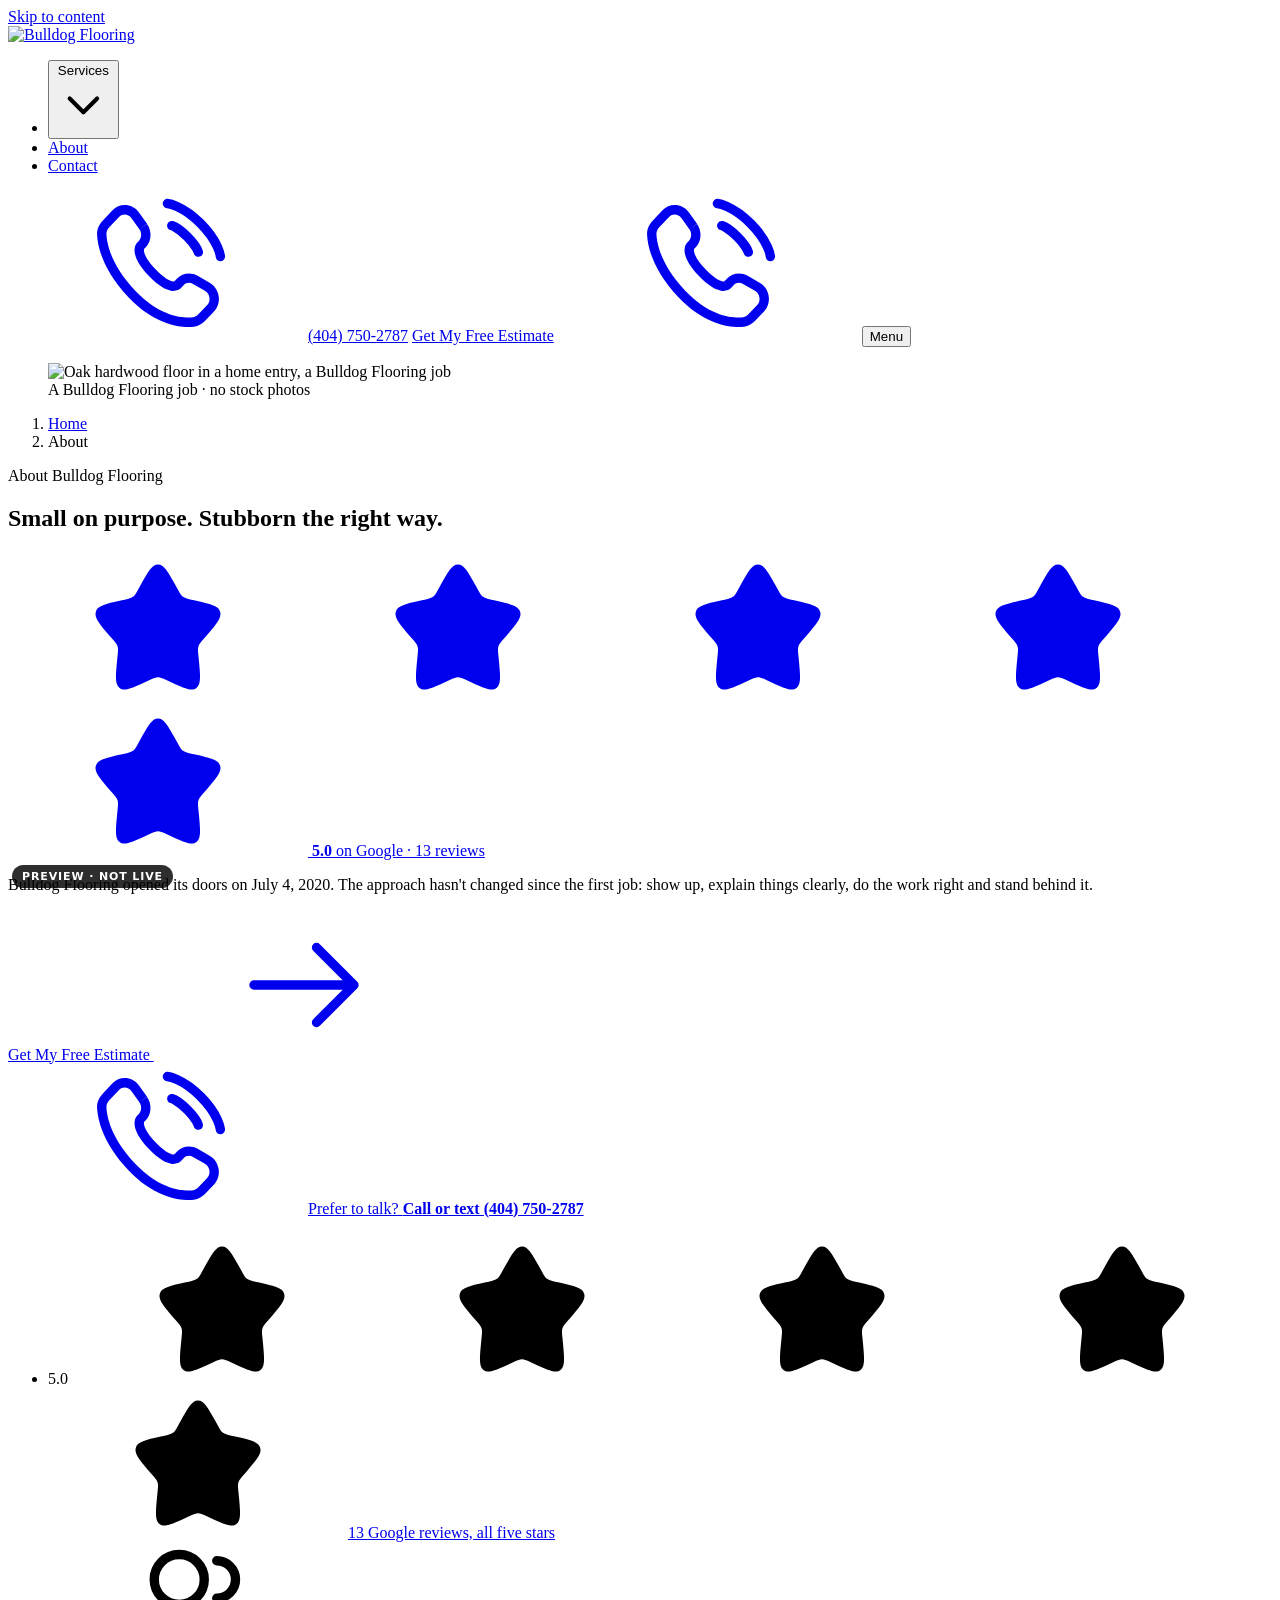
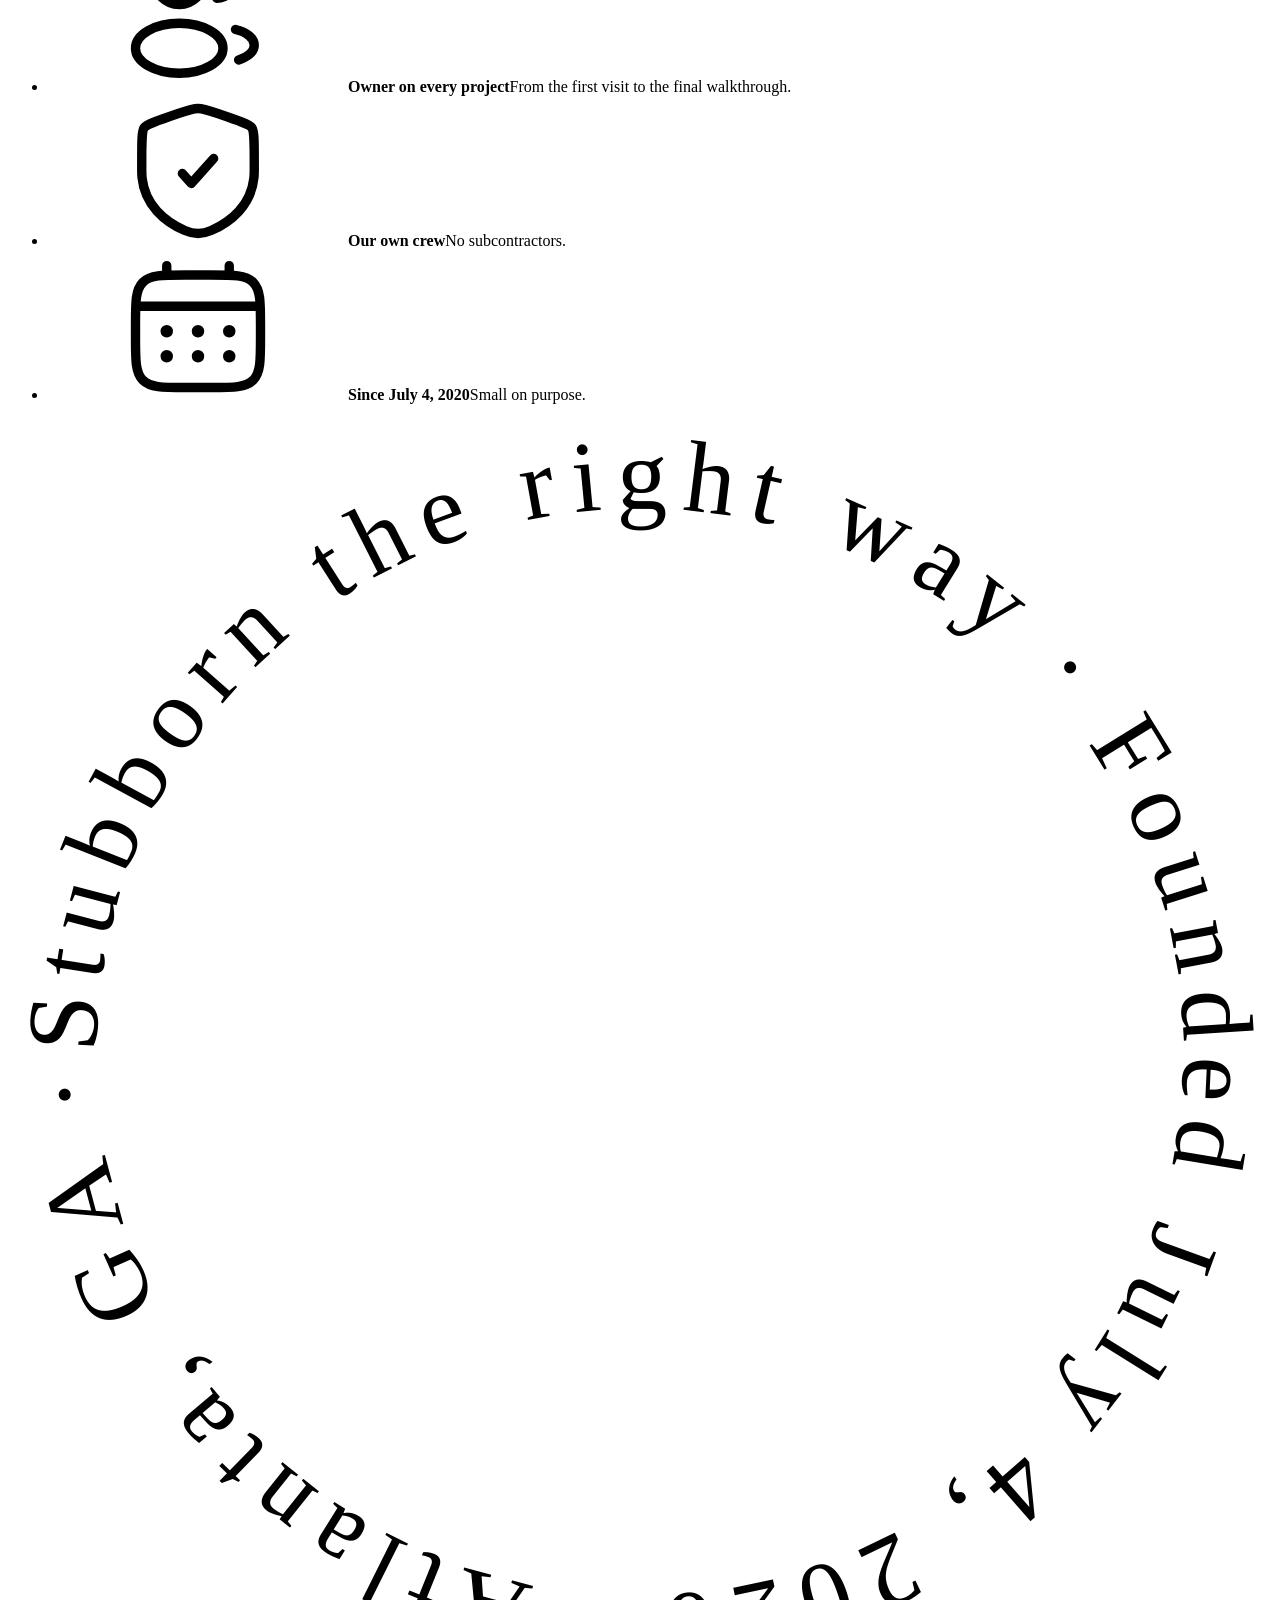
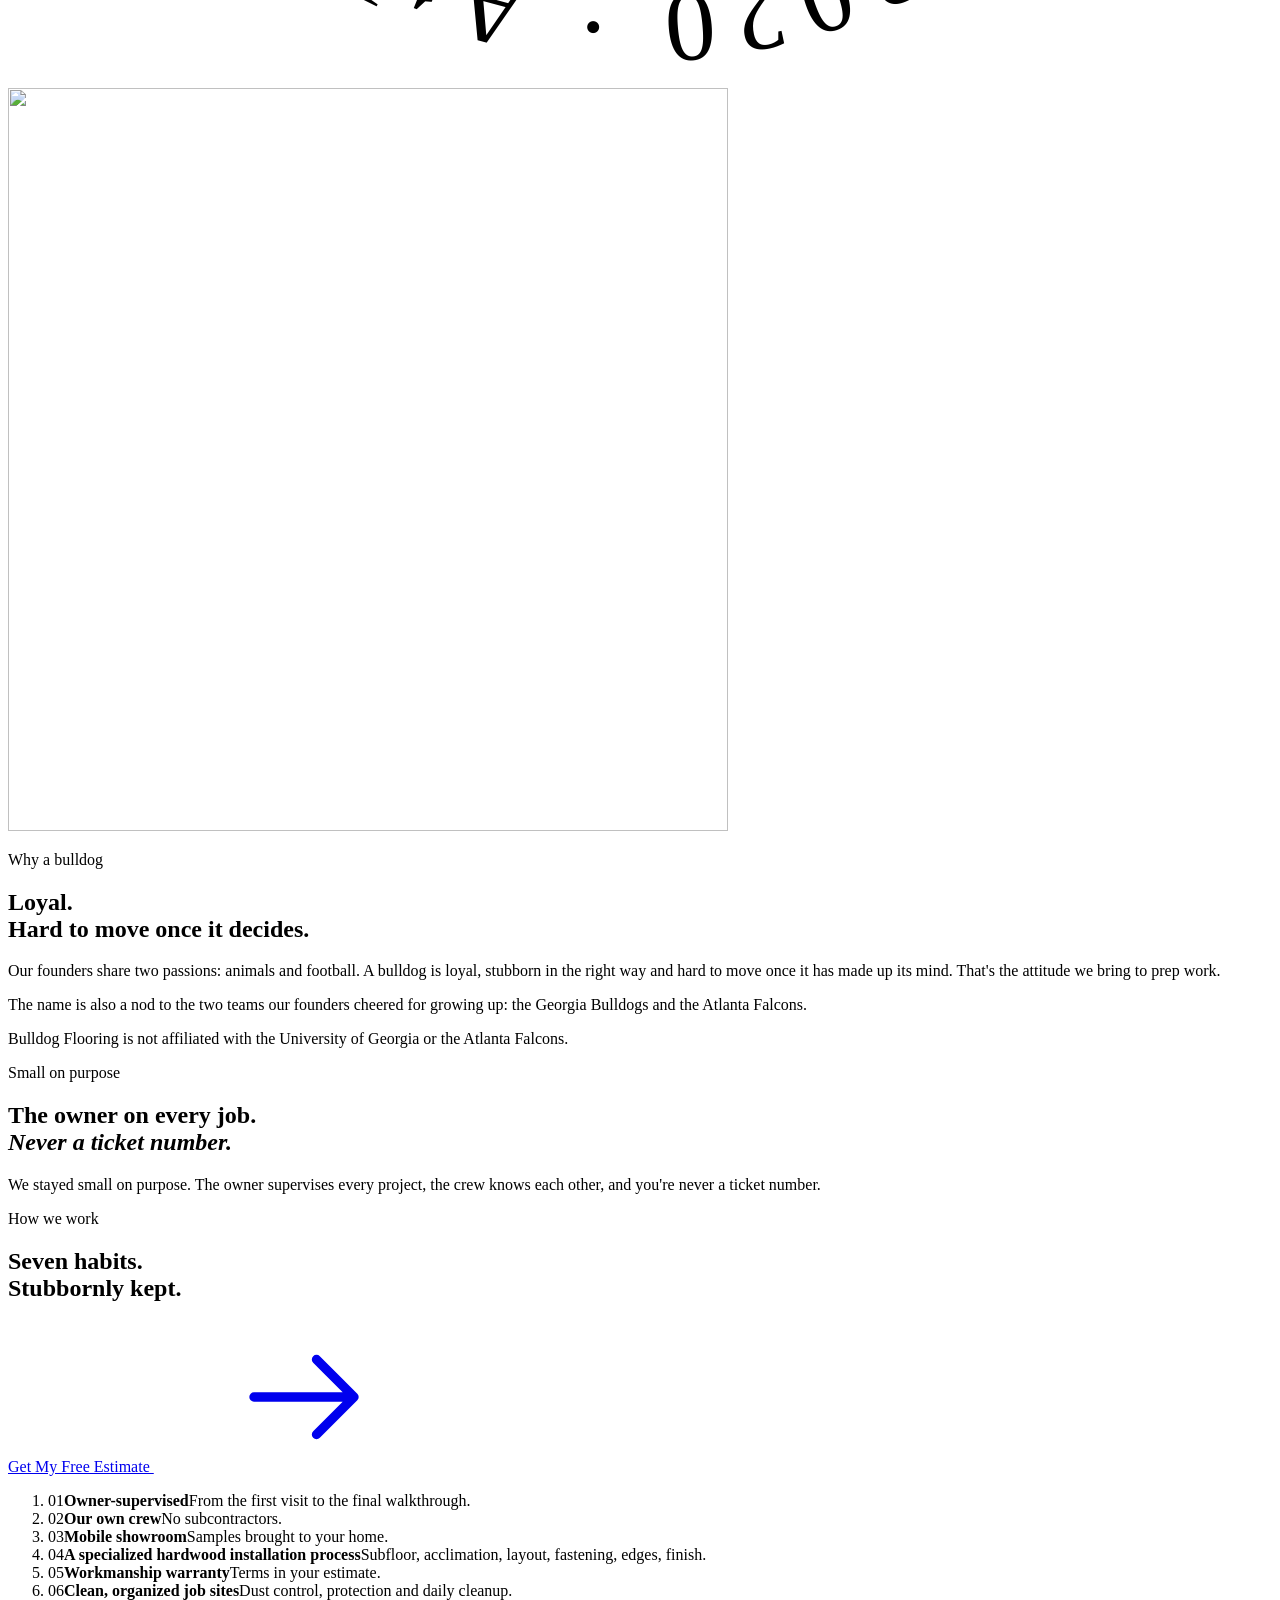
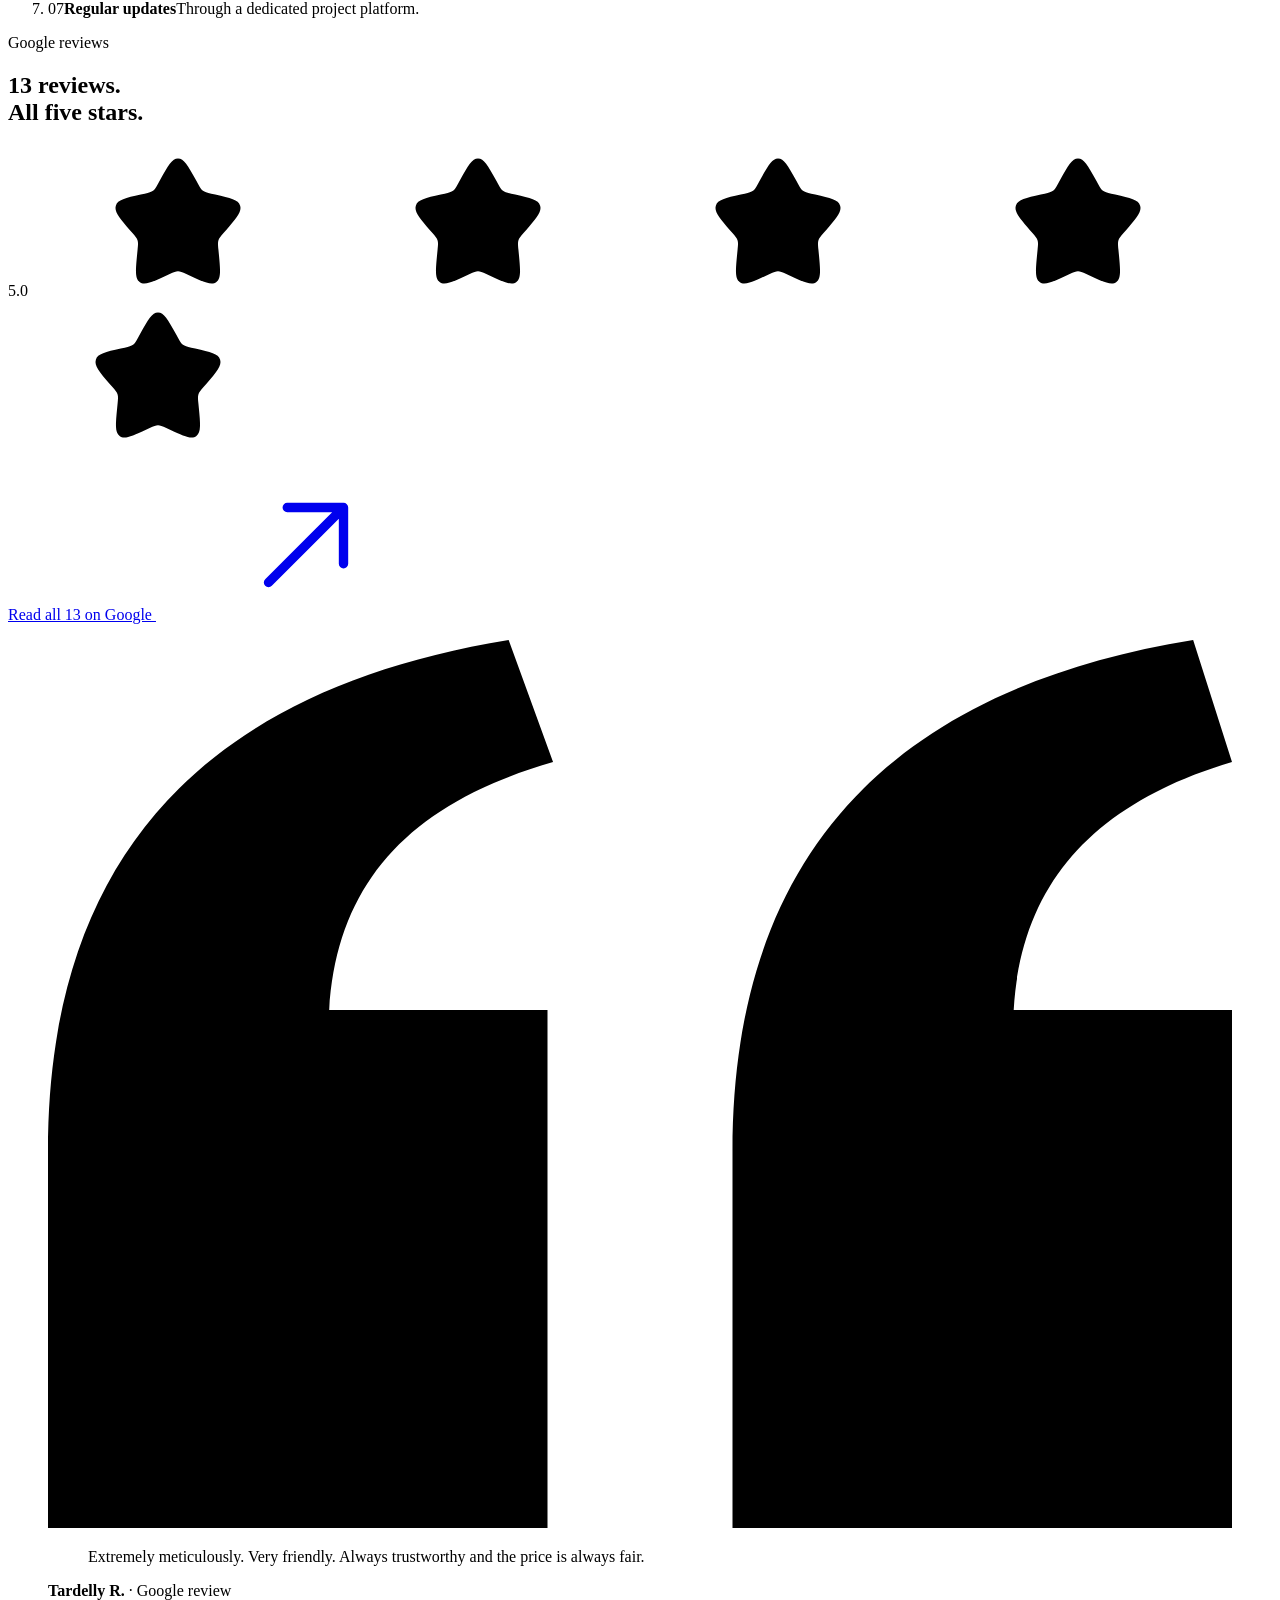
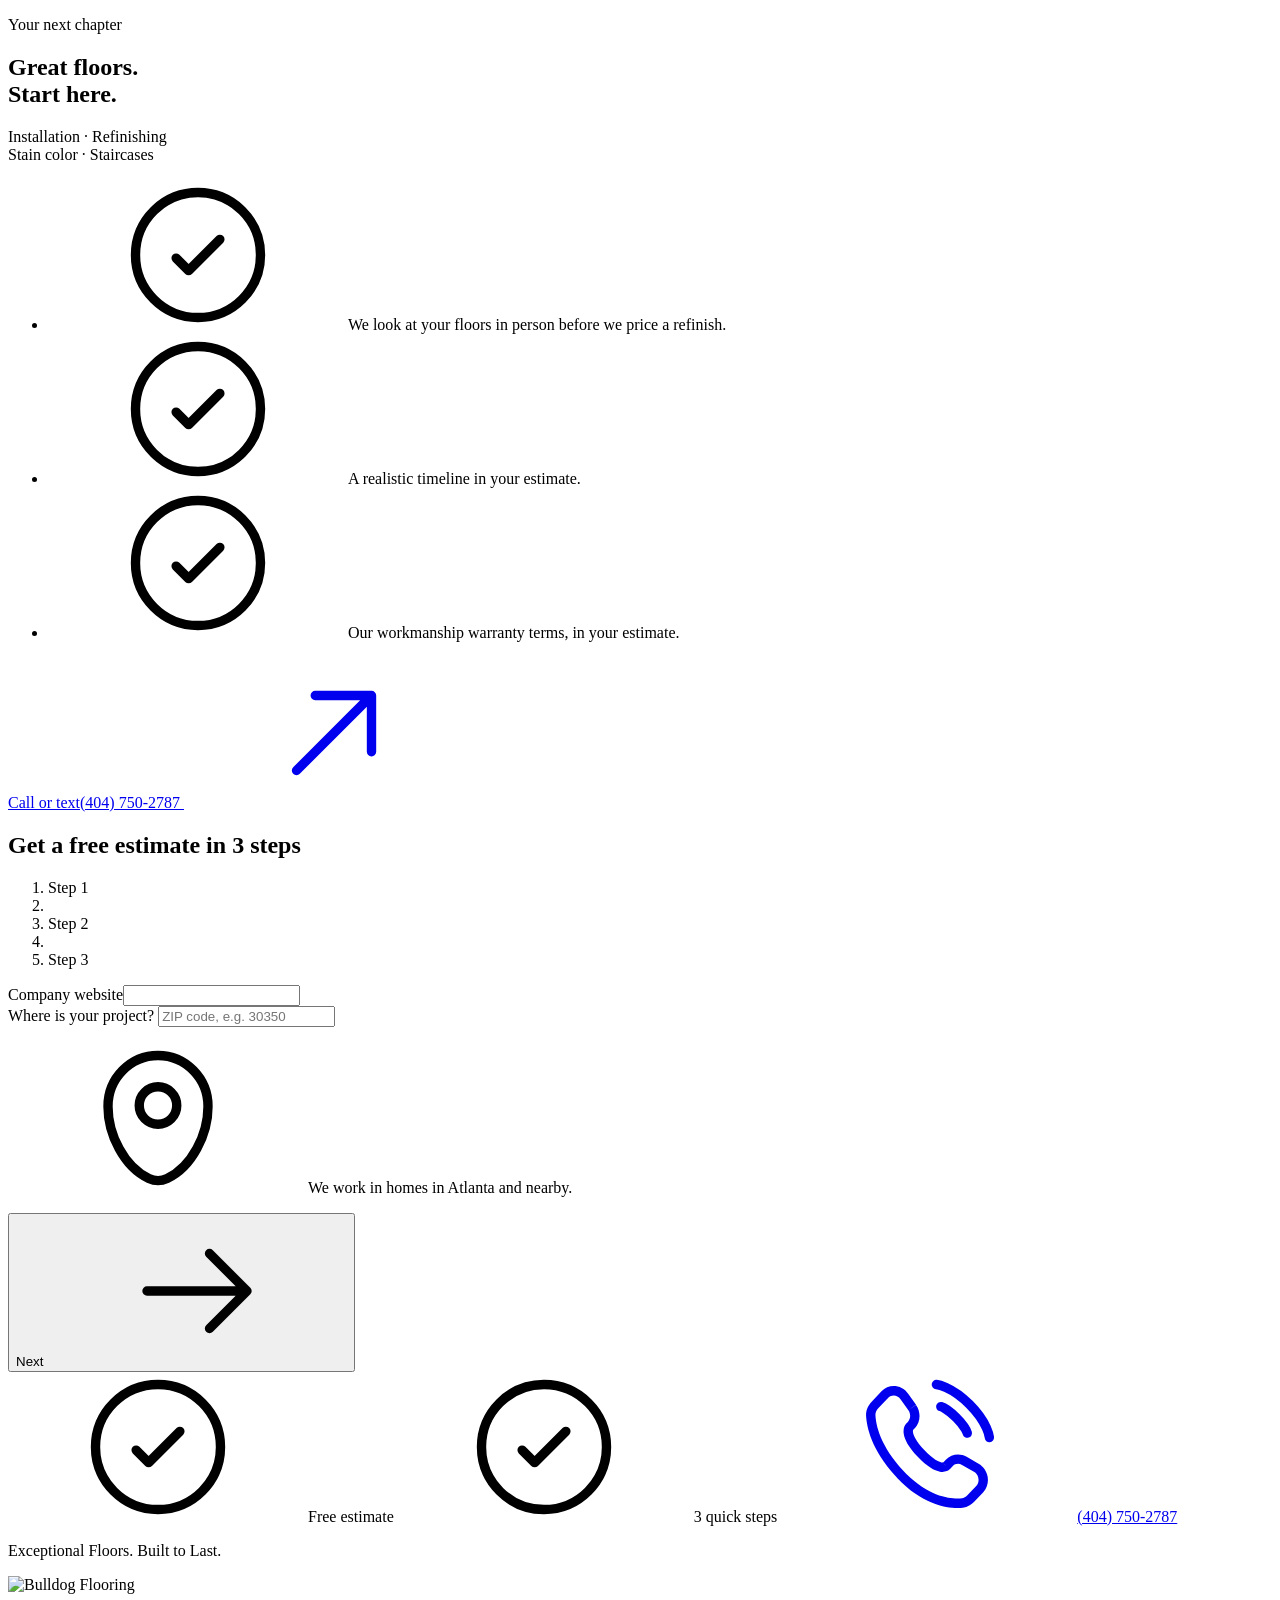
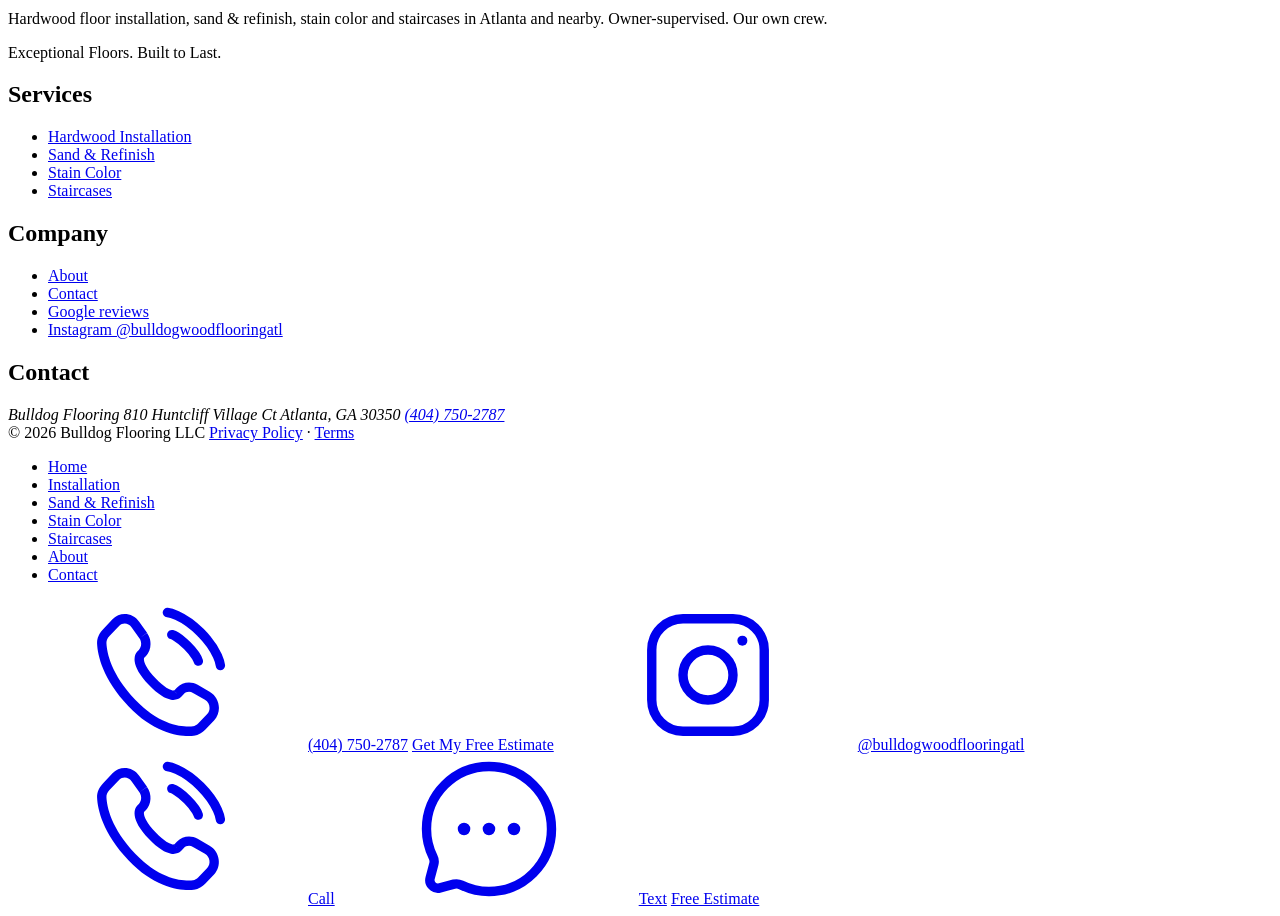
==== about/index.html @ bc76267c "preview 2026-10-23 12:12" ====
<!doctype html>
<html lang="en" class="no-js">
<head>
<meta charset="utf-8">
<meta name="viewport" content="width=device-width, initial-scale=1, viewport-fit=cover">
<title>About Us | Bulldog Flooring, Atlanta Hardwood Floors</title>
<meta name="description" content="A small Atlanta hardwood flooring company, founded July 4, 2020. The owner supervises every project and our own crew does the work. (404) 750-2787.">
<link rel="canonical" href="https://flooringbulldog.com/about/">
<meta name="robots" content="noindex, nofollow">
<meta name="theme-color" content="#030e3c">
<meta property="og:type" content="website">
<meta property="og:site_name" content="Bulldog Flooring">
<meta property="og:title" content="About Us | Bulldog Flooring, Atlanta Hardwood Floors">
<meta property="og:description" content="A small Atlanta hardwood flooring company, founded July 4, 2020. The owner supervises every project and our own crew does the work. (404) 750-2787.">
<meta property="og:url" content="https://designconverte.github.io/bulldog-flooring-preview/about/">
<meta property="og:image" content="https://designconverte.github.io/bulldog-flooring-preview/assets/img/og-image.jpg">
<meta property="og:image:width" content="1200">
<meta property="og:image:height" content="630">
<meta name="twitter:card" content="summary_large_image">
<link rel="icon" href="/bulldog-flooring-preview/favicon.ico" sizes="any">
<link rel="apple-touch-icon" href="/bulldog-flooring-preview/assets/img/icon-180.png">
<link rel="preload" href="/bulldog-flooring-preview/assets/fonts/poppins-800.woff2" as="font" type="font/woff2" crossorigin>
<link rel="preload" href="/bulldog-flooring-preview/assets/fonts/poppins-400.woff2" as="font" type="font/woff2" crossorigin>
<link rel="stylesheet" href="/bulldog-flooring-preview/assets/css/tokens.css">
<link rel="stylesheet" href="/bulldog-flooring-preview/assets/css/form.css">
<link rel="stylesheet" href="/bulldog-flooring-preview/assets/css/site.css">
<script type="application/ld+json">
{"@context":"https://schema.org","@type":"HomeAndConstructionBusiness","@id":"https://flooringbulldog.com/#business","name":"Bulldog Flooring","legalName":"Bulldog Flooring LLC","url":"https://flooringbulldog.com/","telephone":"+1-404-750-2787","image":"https://flooringbulldog.com/assets/img/og-image.jpg","logo":"https://flooringbulldog.com/assets/img/icon-512.png","foundingDate":"2020-07-04","slogan":"Exceptional Floors. Built to Last.","address":{"@type":"PostalAddress","streetAddress":"810 Huntcliff Village Ct","addressLocality":"Atlanta","addressRegion":"GA","postalCode":"30350","addressCountry":"US"},"areaServed":{"@type":"City","name":"Atlanta, GA"},"sameAs":["https://www.instagram.com/bulldogwoodflooringatl/"]}
</script>

<script defer src="/bulldog-flooring-preview/assets/js/cs-config.js"></script>
<script defer src="/bulldog-flooring-preview/assets/js/cs-track.js"></script>
<script defer src="/bulldog-flooring-preview/assets/js/cs-lead-form.js"></script>
<script defer src="/bulldog-flooring-preview/assets/vendor/gsap.min.js"></script>
<script defer src="/bulldog-flooring-preview/assets/vendor/ScrollTrigger.min.js"></script>
<script defer src="/bulldog-flooring-preview/assets/vendor/lenis.min.js"></script>
<script defer src="/bulldog-flooring-preview/assets/js/site.js"></script>
<style>.cs-preview{position:fixed;left:12px;bottom:12px;z-index:70;padding:6px 10px;border-radius:999px;background:rgba(0,0,0,.82);color:#fff;font:600 11px/1 system-ui,sans-serif;letter-spacing:.08em;text-transform:uppercase;pointer-events:none}@media (max-width:1023px){.cs-preview{bottom:auto;top:calc(var(--header-h,64px) + 8px)}}</style>
</head>
<body data-cs-page="about">
<svg xmlns="http://www.w3.org/2000/svg" width="0" height="0" style="position:absolute" aria-hidden="true" focusable="false"><symbol id="i-phone" viewBox="0 0 24 24"><g fill="none"><path stroke="currentColor" stroke-linecap="round" stroke-width="1.5" d="M13.5 2s2.334.212 5.303 3.182c2.97 2.97 3.182 5.303 3.182 5.303m-7.778-4.949s.99.282 2.475 1.767s1.768 2.475 1.768 2.475"/><path fill="currentColor" d="m15.1 15.027l-.543-.516zm.456-.48l.544.517zm2.417-.335l-.374.65zm1.91 1.1l-.374.65zm.539 3.446l.543.517zm-1.42 1.496l-.545-.517zm-1.326.71l.074.745zm-9.86-4.489l.543-.516zm-4.813-9.51l-.749.041zm6.475 1.538l.543.517zm.156-2.81l.613-.433zM8.374 3.91l-.613.433zM5.26 3.609l.544.516zM3.691 5.26l-.543-.516zm7.372 7.795l.544-.517zm4.582 2.488l.455-.48l-1.088-1.033l-.455.48zm1.954-.682l1.91 1.1l.749-1.3l-1.911-1.1zm2.279 3.38l-1.42 1.495l1.087 1.034l1.42-1.496zm-2.275 1.975c-1.435.141-5.18.02-9.244-4.258l-1.087 1.033c4.429 4.663 8.654 4.898 10.478 4.717zm-9.244-4.258c-3.876-4.081-4.526-7.523-4.607-9.033l-1.498.08c.1 1.85.884 5.634 5.018 9.986zm1.376-6.637l.286-.302l-1.087-1.033l-.287.302zm.512-4.062L8.986 3.477l-1.225.866l1.26 1.783zm-5.53-2.168L3.149 4.745l1.088 1.033l1.57-1.653zm4.474 5.713a38 38 0 0 0-.545-.515l-.002.002l-.003.003l-.05.058a1.6 1.6 0 0 0-.23.427c-.098.275-.15.639-.084 1.093c.13.892.715 2.091 2.242 3.7l1.088-1.034c-1.428-1.503-1.78-2.428-1.846-2.884c-.032-.22 0-.335.013-.372l.008-.019l-.028.037l-.018.02s-.002 0-.545-.516m1.328 4.767c1.523 1.604 2.673 2.234 3.55 2.377c.451.073.816.014 1.092-.095a1.5 1.5 0 0 0 .421-.25l.036-.034l.014-.014l.007-.006l.003-.003l.001-.002s.002-.001-.542-.518c-.544-.516-.543-.517-.543-.518l.002-.001l.002-.003l.005-.005l.01-.01l.037-.032q.015-.008-.004.001c-.02.008-.11.04-.3.009c-.402-.066-1.27-.42-2.703-1.929zM8.986 3.477C7.972 2.043 5.944 1.8 4.718 3.092l1.087 1.033c.523-.55 1.444-.507 1.956.218zM3.752 6.926c-.022-.4.152-.8.484-1.148L3.148 4.745c-.536.564-.943 1.347-.894 2.261zm14.705 12.811c-.279.294-.57.452-.854.48l.147 1.492c.747-.073 1.352-.472 1.795-.939zM10.021 9.02c.968-1.019 1.036-2.613.226-3.76l-1.225.866c.422.597.357 1.392-.088 1.86zm9.488 6.942c.821.473.982 1.635.369 2.28l1.087 1.033c1.305-1.374.925-3.673-.707-4.613zm-3.409-.898c.385-.406.986-.497 1.499-.202l.748-1.3c-1.099-.632-2.46-.45-3.335.47z"/></g></symbol><symbol id="i-sms" viewBox="0 0 24 24"><g fill="none" stroke="currentColor"><path stroke-linecap="round" stroke-linejoin="round" stroke-width="2" d="M8 12h.009m3.982 0H12m3.991 0H16"/><path stroke-width="1.5" d="M12 22c5.523 0 10-4.477 10-10S17.523 2 12 2S2 6.477 2 12c0 1.6.376 3.112 1.043 4.453c.178.356.237.763.134 1.148l-.595 2.226a1.3 1.3 0 0 0 1.591 1.592l2.226-.596a1.63 1.63 0 0 1 1.149.133A9.96 9.96 0 0 0 12 22Z"/></g></symbol><symbol id="i-pin" viewBox="0 0 24 24"><g fill="none" stroke="currentColor" stroke-width="1.5"><path d="M4 10.143C4 5.646 7.582 2 12 2s8 3.646 8 8.143c0 4.462-2.553 9.67-6.537 11.531a3.45 3.45 0 0 1-2.926 0C6.553 19.812 4 14.606 4 10.144Z"/><circle cx="12" cy="10" r="3"/></g></symbol><symbol id="i-shield" viewBox="0 0 24 24"><g fill="none" stroke="currentColor" stroke-width="1.5"><path d="M3 10.417c0-3.198 0-4.797.378-5.335c.377-.537 1.88-1.052 4.887-2.081l.573-.196C10.405 2.268 11.188 2 12 2s1.595.268 3.162.805l.573.196c3.007 1.029 4.51 1.544 4.887 2.081C21 5.62 21 7.22 21 10.417v1.574c0 5.638-4.239 8.375-6.899 9.536C13.38 21.842 13.02 22 12 22s-1.38-.158-2.101-.473C7.239 20.365 3 17.63 3 11.991z"/><path stroke-linecap="round" stroke-linejoin="round" d="m9.5 12.4l1.429 1.6l3.571-4"/></g></symbol><symbol id="i-star" viewBox="0 0 24 24"><path fill="currentColor" d="M9.153 5.408C10.42 3.136 11.053 2 12 2s1.58 1.136 2.847 3.408l.328.588c.36.646.54.969.82 1.182s.63.292 1.33.45l.636.144c2.46.557 3.689.835 3.982 1.776c.292.94-.546 1.921-2.223 3.882l-.434.507c-.476.557-.715.836-.822 1.18c-.107.345-.071.717.001 1.46l.066.677c.253 2.617.38 3.925-.386 4.506s-1.918.051-4.22-1.009l-.597-.274c-.654-.302-.981-.452-1.328-.452s-.674.15-1.328.452l-.596.274c-2.303 1.06-3.455 1.59-4.22 1.01c-.767-.582-.64-1.89-.387-4.507l.066-.676c.072-.744.108-1.116 0-1.46c-.106-.345-.345-.624-.821-1.18l-.434-.508c-1.677-1.96-2.515-2.941-2.223-3.882S3.58 8.328 6.04 7.772l.636-.144c.699-.158 1.048-.237 1.329-.45s.46-.536.82-1.182z"/></symbol><symbol id="i-arrow-right" viewBox="0 0 24 24"><path fill="none" stroke="currentColor" stroke-linecap="round" stroke-linejoin="round" stroke-width="1.5" d="M4 12h16m0 0l-6-6m6 6l-6 6"/></symbol><symbol id="i-arrow-left" viewBox="0 0 24 24"><path fill="none" stroke="currentColor" stroke-linecap="round" stroke-linejoin="round" stroke-width="1.5" d="M20 12H4m0 0l6-6m-6 6l6 6"/></symbol><symbol id="i-arrow-up-right" viewBox="0 0 24 24"><path fill="none" stroke="currentColor" stroke-linecap="round" stroke-linejoin="round" stroke-width="1.5" d="M6 18L18 6m0 0H9m9 0v9"/></symbol><symbol id="i-check" viewBox="0 0 24 24"><g fill="none" stroke="currentColor" stroke-width="1.5"><circle cx="12" cy="12" r="10"/><path stroke-linecap="round" stroke-linejoin="round" d="m8.5 12.5l2 2l5-5"/></g></symbol><symbol id="i-home" viewBox="0 0 24 24"><g fill="none" stroke="currentColor" stroke-width="1.5"><path d="M2 12.204c0-2.289 0-3.433.52-4.381c.518-.949 1.467-1.537 3.364-2.715l2-1.241C9.889 2.622 10.892 2 12 2s2.11.622 4.116 1.867l2 1.241c1.897 1.178 2.846 1.766 3.365 2.715S22 9.915 22 12.203v1.522c0 3.9 0 5.851-1.172 7.063S17.771 22 14 22h-4c-3.771 0-5.657 0-6.828-1.212S2 17.626 2 13.725z"/><path stroke-linecap="round" d="M12 15v3"/></g></symbol><symbol id="i-user" viewBox="0 0 24 24"><g fill="none" stroke="currentColor" stroke-width="1.5"><circle cx="12" cy="6" r="4"/><path d="M20 17.5c0 2.485 0 4.5-8 4.5s-8-2.015-8-4.5S7.582 13 12 13s8 2.015 8 4.5Z"/></g></symbol><symbol id="i-mail" viewBox="0 0 24 24"><g fill="none" stroke="currentColor" stroke-width="1.5"><path d="M2 12c0-3.771 0-5.657 1.172-6.828S6.229 4 10 4h4c3.771 0 5.657 0 6.828 1.172S22 8.229 22 12s0 5.657-1.172 6.828S17.771 20 14 20h-4c-3.771 0-5.657 0-6.828-1.172S2 15.771 2 12Z"/><path stroke-linecap="round" d="m6 8l2.159 1.8c1.837 1.53 2.755 2.295 3.841 2.295s2.005-.765 3.841-2.296L18 8"/></g></symbol><symbol id="i-calendar" viewBox="0 0 24 24"><g fill="none"><path stroke="currentColor" stroke-width="1.5" d="M2 12c0-3.771 0-5.657 1.172-6.828S6.229 4 10 4h4c3.771 0 5.657 0 6.828 1.172S22 8.229 22 12v2c0 3.771 0 5.657-1.172 6.828S17.771 22 14 22h-4c-3.771 0-5.657 0-6.828-1.172S2 17.771 2 14z"/><path stroke="currentColor" stroke-linecap="round" stroke-width="1.5" d="M7 4V2.5M17 4V2.5M2.5 9h19"/><path fill="currentColor" d="M18 17a1 1 0 1 1-2 0a1 1 0 0 1 2 0m0-4a1 1 0 1 1-2 0a1 1 0 0 1 2 0m-5 4a1 1 0 1 1-2 0a1 1 0 0 1 2 0m0-4a1 1 0 1 1-2 0a1 1 0 0 1 2 0m-5 4a1 1 0 1 1-2 0a1 1 0 0 1 2 0m0-4a1 1 0 1 1-2 0a1 1 0 0 1 2 0"/></g></symbol><symbol id="i-ruler" viewBox="0 0 24 24"><g fill="none" stroke="currentColor" stroke-width="1.5"><path d="M4.045 18.508C2.682 17.145 2 16.463 2 15.616c0-.848.682-1.53 2.045-2.893l8.678-8.678C14.087 2.682 14.768 2 15.616 2s1.529.682 2.892 2.045l1.447 1.447C21.318 6.855 22 7.537 22 8.384s-.682 1.53-2.045 2.893l-8.678 8.678C9.913 21.318 9.23 22 8.384 22s-1.529-.682-2.892-2.045z"/><path stroke-linecap="round" d="M8.464 8.464L9.88 9.88m2.827-5.658l1.414 1.414m-9.899 7.071l1.414 1.414m.707-3.535l2.122 2.121m2.121-6.364l2.121 2.121"/></g></symbol><symbol id="i-layers" viewBox="0 0 24 24"><g fill="none" stroke="currentColor" stroke-width="1.5"><path d="M4.979 9.685C2.993 8.891 2 8.494 2 8s.993-.89 2.979-1.685l2.808-1.123C9.773 4.397 10.767 4 12 4s2.227.397 4.213 1.192l2.808 1.123C21.007 7.109 22 7.506 22 8s-.993.89-2.979 1.685l-2.808 1.124C14.227 11.603 13.233 12 12 12s-2.227-.397-4.213-1.191z"/><path d="m5.766 10l-.787.315C2.993 11.109 2 11.507 2 12s.993.89 2.979 1.685l2.808 1.124C9.773 15.603 10.767 16 12 16s2.227-.397 4.213-1.191l2.808-1.124C21.007 12.891 22 12.493 22 12s-.993-.89-2.979-1.685L18.234 10"/><path d="m5.766 14l-.787.315C2.993 15.109 2 15.507 2 16s.993.89 2.979 1.685l2.808 1.124C9.773 19.603 10.767 20 12 20s2.227-.397 4.213-1.192l2.808-1.123C21.007 16.891 22 16.494 22 16c0-.493-.993-.89-2.979-1.685L18.234 14"/></g></symbol><symbol id="i-roller" viewBox="0 0 24 24"><path fill="currentColor" d="m6.75 6.799l-.375.65zm-.549-.549l-.65.375zm11.598 0l.65.375zm-.549.549l.375.65zm0-4.598l.375-.65zm.549.549l.65-.375zM6.75 2.201l-.375-.65zm-.549.549l-.65-.375zm7.506 18.957l-.53-.53zm0-7.414l-.53.53zm-3.414 0l-.53-.53zm0 7.414l.53-.53zm5.114-10.718l-.112-.742zm4.076-.612l-.111-.741zm2.378-4.61l.698-.274zM20.733 4.64l-.275.698zm.205 5.405l-.351-.663zm.948-1.1l.707.25zm-9.401 2.973l-.569-.49zM12.005 14v.75h.737l.013-.738zM5.5 3.75a.75.75 0 0 0 0 1.5zm3-1h7v-1.5h-7zm7 3.5h-7v1.5h7zm-7 0c-.481 0-.792 0-1.027-.022c-.225-.02-.307-.055-.348-.078l-.75 1.299c.307.177.633.243.962.273c.32.029.71.028 1.163.028zM5.25 4.5c0 .454 0 .844.028 1.163c.03.329.096.655.273.962l1.3-.75c-.024-.04-.059-.123-.079-.348A13 13 0 0 1 6.75 4.5zm1.875 1.65a.75.75 0 0 1-.275-.275l-1.299.75c.198.342.482.626.824.824zM17.25 4.5c0 .481 0 .792-.022 1.027c-.02.225-.055.307-.079.348l1.3.75c.177-.307.243-.633.273-.962c.029-.32.028-.71.028-1.163zM15.5 7.75c.454 0 .844 0 1.163-.028c.329-.03.655-.096.962-.273l-.75-1.3c-.04.024-.123.059-.348.079a13 13 0 0 1-1.027.022zm1.65-1.875a.75.75 0 0 1-.275.275l.75 1.299a2.25 2.25 0 0 0 .824-.824zM15.5 2.75c.481 0 .792 0 1.027.022c.225.02.307.055.348.078l.75-1.299c-.307-.177-.633-.243-.962-.273c-.32-.029-.71-.028-1.163-.028zm3.25 1.75c0-.454 0-.844-.028-1.163c-.03-.329-.096-.655-.273-.962l-1.3.75c.024.04.058.123.079.348c.021.235.022.546.022 1.027zm-1.875-1.65a.75.75 0 0 1 .274.275l1.3-.75a2.25 2.25 0 0 0-.824-.824zM8.5 1.25c-.454 0-.844 0-1.163.028c-.329.03-.655.096-.962.273l.75 1.3c.04-.024.123-.059.348-.079c.235-.021.546-.022 1.027-.022zM6.75 4.5c0-.481 0-.792.022-1.027c.02-.225.055-.307.078-.348l-1.299-.75c-.177.307-.243.633-.273.962c-.029.32-.028.71-.028 1.163zm-.375-2.949a2.25 2.25 0 0 0-.824.824l1.3.75a.75.75 0 0 1 .274-.275zM10.75 20v-4h-1.5v4zm2.5-4v4h1.5v-4zm0 4c0 .493-.002.787-.03.997a.7.7 0 0 1-.043.18l1.06 1.06c.31-.309.422-.684.47-1.04c.045-.334.043-.747.043-1.197zM12 22.75c.45 0 .863.002 1.197-.043c.356-.048.731-.16 1.04-.47l-1.06-1.06l-.003.001l-.01.005a.7.7 0 0 1-.167.037c-.21.028-.504.03-.997.03zm0-8c.493 0 .787.002.997.03a.7.7 0 0 1 .18.043l1.06-1.06c-.309-.31-.684-.422-1.04-.47c-.334-.045-.747-.043-1.197-.043zM14.75 16c0-.45.002-.863-.043-1.197c-.048-.356-.16-.731-.47-1.04l-1.06 1.06l.001.003l.005.01c.009.022.024.07.037.167c.028.21.03.504.03.997zm-4 0c0-.493.002-.787.03-.997a.7.7 0 0 1 .043-.18l-1.06-1.06c-.31.309-.422.684-.47 1.04c-.045.334-.043.747-.043 1.197zM12 13.25c-.45 0-.863-.002-1.197.043c-.356.048-.731.16-1.04.47l1.06 1.06l.003-.001l.01-.005a.7.7 0 0 1 .167-.037c.21-.028.504-.03.997-.03zM9.25 20c0 .45-.002.863.043 1.197c.048.356.16.731.47 1.04l1.06-1.06l-.001-.003l-.005-.01a.7.7 0 0 1-.037-.167c-.028-.21-.03-.504-.03-.997zM12 21.25c-.493 0-.787-.002-.997-.03a.7.7 0 0 1-.18-.043l-1.06 1.06c.309.31.684.422 1.04.47c.334.045.747.043 1.197.043zm3.518-9.52l4.076-.61l-.222-1.484l-4.077.611zm3.527-7.98H18v1.5h1.045zm3.705 3.705c0-.435 0-.797-.019-1.094a2.8 2.8 0 0 0-.172-.868l-1.396.55c.03.073.056.186.071.416c.016.236.016.541.016.996zM19.045 5.25c.455 0 .76 0 .996.016c.23.015.343.042.417.07l.55-1.395a2.8 2.8 0 0 0-.87-.172c-.296-.02-.658-.019-1.093-.019zm3.514.243a2.75 2.75 0 0 0-1.552-1.552l-.55 1.396c.324.127.58.382.706.705zm-2.965 5.626c.71-.106 1.252-.177 1.696-.413l-.703-1.325c-.162.086-.387.13-1.215.255zm1.656-3.664c0 .837-.01 1.067-.071 1.239l1.414.5c.168-.475.157-1.022.157-1.739zm.04 3.251a2.75 2.75 0 0 0 1.303-1.513l-1.414-.5a1.25 1.25 0 0 1-.592.688zm-5.995-.459c-.793.12-1.457.218-1.98.365c-.543.152-1.024.38-1.399.816l1.137.979c.11-.127.277-.242.668-.351c.41-.116.965-.2 1.797-.325zm-2.54 3.765c.017-1.065.116-1.395.298-1.605l-1.137-.98c-.58.675-.644 1.552-.661 2.56zM12 14.75h.005v-1.5H12zm-6-11h-.5v1.5H6z"/></symbol><symbol id="i-palette" viewBox="0 0 24 24"><g fill="none" stroke="currentColor" stroke-width="1.5"><path d="M2 12.026c0 5.146 3.867 9.387 8.847 9.96c.735.085 1.447-.228 1.97-.753a1.68 1.68 0 0 0 0-2.372c-.523-.525-.95-1.307-.555-1.934c1.576-2.508 9.738 3.251 9.738-4.9C22 6.488 17.523 2 12 2S2 6.489 2 12.026Z"/><circle cx="17.5" cy="11.5" r=".75"/><circle cx="6.5" cy="11.5" r=".75"/><path d="M10.335 7a.75.75 0 1 1-1.5 0a.75.75 0 0 1 1.5 0Zm4.915 0a.75.75 0 1 1-1.5 0a.75.75 0 0 1 1.5 0Z"/></g></symbol><symbol id="i-users" viewBox="0 0 24 24"><g fill="none" stroke="currentColor" stroke-width="1.5"><circle cx="9" cy="6" r="4"/><path stroke-linecap="round" d="M15 9a3 3 0 1 0 0-6"/><ellipse cx="9" cy="17" rx="7" ry="4"/><path stroke-linecap="round" d="M18 14c1.754.385 3 1.359 3 2.5c0 1.03-1.014 1.923-2.5 2.37"/></g></symbol><symbol id="i-broom" viewBox="0 0 24 24"><path fill="currentColor" d="M22.53 2.53a.75.75 0 0 0-1.06-1.06zM3.19 12.63l.64-.39zm-.741-1.219l-.668.341l.012.025l.015.024zM4.11 5.997l.35.663zm3.069-1.279l.206.721zm5.963-.575l.53-.53l-.184-.184l-.257-.031zM11.37 20.81l.39-.64zm1.219.742l-.39.64l.024.015l.025.012zm5.414-1.662l-.663-.35zm1.279-3.069l.721.206zm.575-5.963l.745-.089l-.03-.257l-.184-.184zM21.47 1.47l-2.358 2.357l1.06 1.06L22.53 2.53zm-7.583 3.418a3.695 3.695 0 0 1 5.225 0l1.06-1.06a5.195 5.195 0 0 0-7.346 0zm5.225 0a3.695 3.695 0 0 1 0 5.226l1.061 1.06a5.195 5.195 0 0 0 0-7.347zM3.83 12.24l-.74-1.219l-1.282.78l.74 1.218zm.63-5.58c.922-.486 1.935-.938 2.925-1.22l-.412-1.443c-1.124.321-2.237.822-3.213 1.337zm2.925-1.22a16.3 16.3 0 0 1 5.564-.563l.1.01h.004l.088-.744l.09-.745h-.005l-.009-.002l-.135-.013q-.136-.013-.384-.027a17.8 17.8 0 0 0-5.725.641zm-4.268 5.63c-.799-1.563-.273-3.556 1.343-4.41l-.7-1.326C1.36 6.6.64 9.519 1.78 11.752zm7.863 10.381l1.219.741l.78-1.281l-1.219-.742zm7.686-1.21c.515-.976 1.016-2.09 1.337-3.214l-1.442-.412c-.283.99-.735 2.003-1.221 2.925zm1.337-3.214a17.8 17.8 0 0 0 .614-6.11l-.01-.105l-.003-.03l-.002-.008v-.004l-.745.088l-.744.09v-.001v.003l.002.019l.008.082q.01.112.023.333a16.3 16.3 0 0 1-.585 5.23zm-7.755 5.192c2.233 1.14 5.15.421 6.418-1.979l-1.326-.7c-.854 1.616-2.847 2.142-4.41 1.344zm.363-17.546l6.716 6.716l1.06-1.06l-6.715-6.717zM2.55 13.019a25.2 25.2 0 0 0 8.432 8.432l.78-1.282a23.7 23.7 0 0 1-7.93-7.93z"/></symbol><symbol id="i-medal" viewBox="0 0 24 24"><g fill="none" stroke="currentColor" stroke-width="1.5"><path d="M11.146 7.023C11.526 6.34 11.716 6 12 6s.474.34.854 1.023l.098.176c.108.194.162.29.246.354c.085.064.19.088.4.135l.19.044c.738.167 1.107.25 1.195.532s-.164.577-.667 1.165l-.13.152c-.143.167-.215.25-.247.354s-.021.215 0 .438l.02.203c.076.785.114 1.178-.115 1.352c-.23.174-.576.015-1.267-.303l-.178-.082c-.197-.09-.295-.135-.399-.135s-.202.045-.399.135l-.178.082c-.691.319-1.037.477-1.267.303s-.191-.567-.115-1.352l.02-.203c.021-.223.032-.334 0-.438s-.104-.187-.247-.354l-.13-.152c-.503-.588-.755-.882-.667-1.165c.088-.282.457-.365 1.195-.532l.19-.044c.21-.047.315-.07.4-.135c.084-.064.138-.16.246-.354z"/><path d="M19 9A7 7 0 1 1 5 9a7 7 0 0 1 14 0Z"/><path d="m12 16.068l-3.771 3.905c-.54.56-.81.839-1.04.935c-.52.22-1.099.032-1.373-.448c-.12-.21-.158-.59-.232-1.35c-.043-.43-.064-.644-.128-.824a1.43 1.43 0 0 0-.835-.864c-.173-.067-.38-.088-.795-.132c-.734-.078-1.101-.117-1.305-.241c-.463-.284-.646-.883-.433-1.422c.094-.237.364-.517.904-1.076L5.456 12M12 16.068l3.771 3.905c.54.56.81.839 1.04.935c.52.22 1.099.032 1.373-.448c.12-.21.157-.59.232-1.35c.043-.43.064-.644.128-.824c.144-.402.446-.715.835-.864c.173-.067.38-.088.795-.132c.734-.078 1.101-.117 1.305-.241c.463-.284.646-.883.433-1.422c-.094-.237-.364-.517-.904-1.076L18.544 12"/></g></symbol><symbol id="i-chat-check" viewBox="0 0 24 24"><g fill="none" stroke="currentColor" stroke-width="1.5"><path d="M12 22c5.523 0 10-4.477 10-10S17.523 2 12 2S2 6.477 2 12c0 1.6.376 3.112 1.043 4.453c.178.356.237.763.134 1.148l-.595 2.226a1.3 1.3 0 0 0 1.591 1.592l2.226-.596a1.63 1.63 0 0 1 1.149.133A9.96 9.96 0 0 0 12 22Z"/><path stroke-linecap="round" stroke-linejoin="round" d="M9 12.08L11 14l4-4"/></g></symbol><symbol id="i-clock" viewBox="0 0 24 24"><g fill="none" stroke="currentColor" stroke-width="1.5"><circle cx="12" cy="12" r="10"/><path stroke-linecap="round" stroke-linejoin="round" d="M12 8v4l2.5 2.5"/></g></symbol><symbol id="i-stairs" viewBox="0 0 24 24"><g fill="none" stroke="currentColor" stroke-width="1.5" stroke-linecap="round" stroke-linejoin="round"><path d="M3 20h4.5v-4h4.5v-4h4.5V8H21"/><path d="M5 12.5L16.5 4"/><path d="M5 12.5V16M10.5 8.4V12"/></g></symbol><symbol id="i-instagram" viewBox="0 0 24 24"><g fill="none" stroke="currentColor" stroke-width="1.5"><rect x="3" y="3" width="18" height="18" rx="5"/><circle cx="12" cy="12" r="4"/><circle cx="17.5" cy="6.5" r=".8" fill="currentColor" stroke="none"/></g></symbol></svg>

<a class="skip-link" href="#main">Skip to content</a>
<header class="hdr" data-hdr>
  <div class="wrap hdr__in">
    <a class="hdr__logo" href="/bulldog-flooring-preview/" aria-label="Bulldog Flooring home"><img src="/bulldog-flooring-preview/assets/img/logo-white.webp" width="440" height="169" alt="Bulldog Flooring"></a>
    <nav class="hdr__nav" aria-label="Main">
      <ul>
        <li class="nav-dd">
          <button class="nav-dd__btn" type="button" aria-expanded="false" aria-controls="nav-services">Services <svg class="nav-dd__chev" viewBox="0 0 24 24" aria-hidden="true"><path fill="none" stroke="currentColor" stroke-width="1.8" stroke-linecap="round" stroke-linejoin="round" d="M6 9l6 6 6-6"/></svg></button>
          <ul class="nav-dd__menu" id="nav-services" hidden>
            <li><a href="/bulldog-flooring-preview/services/hardwood-floor-installation/" data-path="/services/hardwood-floor-installation/">Hardwood Installation</a></li>
            <li><a href="/bulldog-flooring-preview/services/sand-and-refinish/" data-path="/services/sand-and-refinish/">Sand &amp; Refinish</a></li>
            <li><a href="/bulldog-flooring-preview/services/stain-color/" data-path="/services/stain-color/">Stain Color</a></li>
            <li><a href="/bulldog-flooring-preview/services/staircases/" data-path="/services/staircases/">Staircases</a></li>
          </ul>
        </li>
        <li><a href="/bulldog-flooring-preview/about/" data-path="/about/" aria-current="page">About</a></li>
        <li><a href="/bulldog-flooring-preview/contact/" data-path="/contact/">Contact</a></li>
      </ul>
    </nav>
    <div class="hdr__actions">
      <a class="hdr__phone" href="tel:+14047502787" data-cta-location="header"><svg class="ic" aria-hidden="true"><use href="#i-phone"></use></svg><span>(404) 750-2787</span></a>
      <a class="btn btn--sm hdr__cta" href="#quote-final" data-cta="header-estimate" data-cta-location="header">Get My Free Estimate</a>
      <a class="hdr__call" href="tel:+14047502787" aria-label="Call Bulldog Flooring at (404) 750-2787" data-cta-location="header-mobile"><svg class="ic" aria-hidden="true"><use href="#i-phone"></use></svg></a>
      <button class="menu-toggle" type="button" aria-expanded="false" aria-controls="site-menu" aria-label="Open menu" data-menu-toggle><span class="menu-toggle__text"><span>Menu</span></span><span class="menu-toggle__icon" aria-hidden="true"></span></button>
    </div>
  </div>
</header>

<main id="main">
<section class="hero hero--page" aria-labelledby="hero-title" data-hero-form>
  <div class="hero__main">
    <figure class="hero__media" data-planks>
      <div class="hero__media-in">
        <img src="/bulldog-flooring-preview/assets/img/work/entry-oak-768.webp" srcset="/bulldog-flooring-preview/assets/img/work/entry-oak-480.webp 480w, /bulldog-flooring-preview/assets/img/work/entry-oak-768.webp 768w" sizes="(min-width: 1024px) 38vw, 100vw" width="768" height="1024" alt="Oak hardwood floor in a home entry, a Bulldog Flooring job" loading="eager" decoding="async" class="hero__img" fetchpriority="high">
      </div>
      <figcaption class="hero__cap"><span class="dot" aria-hidden="true"></span>A Bulldog Flooring job · no stock photos</figcaption>
    </figure>
    <div class="wrap hero__in">
      <ol class="crumbs" aria-label="Breadcrumb" data-intro><li><a href="/bulldog-flooring-preview/">Home</a></li><li aria-current="page">About</li></ol>
      <p class="tag" data-intro>About Bulldog Flooring</p>
      <h1 id="hero-title" class="hero__title"><span class="ln"><span>Small on&nbsp;purpose.</span></span> <span class="ln"><span>Stubborn the right&nbsp;way.</span></span></h1>
      <div class="hero__stack hero__stack--about">
        <a class="rating" href="https://share.google/ljviZkIEc5u83WjjP" target="_blank" rel="noopener" data-cta="hero-rating" data-cta-location="hero" data-intro>
          <span class="stars" aria-hidden="true"><svg class="ic"><use href="#i-star"></use></svg><svg class="ic"><use href="#i-star"></use></svg><svg class="ic"><use href="#i-star"></use></svg><svg class="ic"><use href="#i-star"></use></svg><svg class="ic"><use href="#i-star"></use></svg></span>
          <span><b>5.0</b> on Google · 13 reviews</span>
        </a>
        <p class="hero__lead" data-intro>Bulldog Flooring opened its doors on July 4, 2020. The approach hasn't changed since the first job: show up, explain things clearly, do the work right and stand behind it.</p>
        <div class="hero__actions" data-intro><a class="btn" href="#quote-final" data-cta="about-hero-estimate" data-cta-location="hero">Get My Free Estimate <svg class="ic" aria-hidden="true"><use href="#i-arrow-right"></use></svg></a></div>
        <a class="hero__call" href="tel:+14047502787" data-cta-location="hero" data-intro><svg class="ic" aria-hidden="true"><use href="#i-phone"></use></svg>Prefer to talk? <b>Call or text (404) 750-2787</b></a>
      </div>
    </div>
  </div>
  <div class="wrap">
    <ul class="proof" aria-label="Why homeowners call us" data-reveal data-reveal-children>
      <li class="proof__item proof__item--score">
        <span class="proof__big" data-count="5.0" data-decimals="1">5.0</span>
        <span class="proof__txt"><span class="stars" aria-hidden="true"><svg class="ic"><use href="#i-star"></use></svg><svg class="ic"><use href="#i-star"></use></svg><svg class="ic"><use href="#i-star"></use></svg><svg class="ic"><use href="#i-star"></use></svg><svg class="ic"><use href="#i-star"></use></svg></span><a href="https://share.google/ljviZkIEc5u83WjjP" target="_blank" rel="noopener" data-cta="proof-reviews" data-cta-location="proof">13 Google reviews, all five stars</a></span>
      </li>
      <li class="proof__item"><svg class="ic" aria-hidden="true"><use href="#i-users"></use></svg><span class="proof__txt"><b>Owner on every project</b>From the first visit to the final walkthrough.</span></li>
      <li class="proof__item"><svg class="ic" aria-hidden="true"><use href="#i-shield"></use></svg><span class="proof__txt"><b>Our own crew</b>No subcontractors.</span></li>
      <li class="proof__item"><svg class="ic" aria-hidden="true"><use href="#i-calendar"></use></svg><span class="proof__txt"><b>Since July 4, 2020</b>Small on purpose.</span></li>
    </ul>
  </div>

</section>

<section class="story" aria-labelledby="name-title" data-section="name">
  <div class="wrap story__grid">
    <div class="story__seal" data-seal>
      <svg class="story__ring" viewBox="0 0 200 200" aria-hidden="true">
        <defs><path id="ring-path" d="M100,100 m-86,0 a86,86 0 1,1 172,0 a86,86 0 1,1 -172,0"/></defs>
        <text><textPath href="#ring-path" textLength="535">Stubborn the right way · Founded July 4, 2020 · Atlanta, GA ·</textPath></text>
      </svg>
      <img class="story__mark" src="/bulldog-flooring-preview/assets/img/bulldog-mark-720.webp" srcset="/bulldog-flooring-preview/assets/img/bulldog-mark-400.webp 400w, /bulldog-flooring-preview/assets/img/bulldog-mark-720.webp 720w" sizes="(min-width: 1024px) 300px, 220px" width="720" height="743" alt="" loading="lazy" decoding="async">
    </div>

    <div class="story__copy">
      <div data-reveal data-reveal-children>
        <p class="eyebrow">Why a bulldog</p>
        <h2 id="name-title">Loyal.<br>Hard to move once it&nbsp;decides.</h2>
        <p class="lead">Our founders share two passions: animals and football. A bulldog is loyal, stubborn in the right way and hard to move once it has made up its mind. That's the attitude we bring to prep work.</p>
        <p>The name is also a nod to the two teams our founders cheered for growing up: the Georgia Bulldogs and the Atlanta Falcons.</p>
        <p class="story__note">Bulldog Flooring is not affiliated with the University of Georgia or the Atlanta Falcons.</p>
      </div>
    </div>
  </div>
</section>

<section class="manifesto" aria-labelledby="small-title" data-section="small">
  <div class="wrap">
    <p class="eyebrow eyebrow--light">Small on purpose</p>
    <h2 id="small-title" class="statement" data-statement>The owner on every&nbsp;job.<br> <em>Never a ticket&nbsp;number.</em></h2>
    <p class="manifesto__lead" data-reveal>We stayed small on purpose. The owner supervises every project, the crew knows each other, and you're never a ticket number.</p>
  </div>
</section>

<section class="sec" aria-labelledby="habits-title" data-section="habits">
  <div class="wrap anatomy__grid">
    <div class="anatomy__head">
      <div data-reveal data-reveal-children>
        <p class="eyebrow">How we work</p>
        <h2 id="habits-title">Seven habits.<br>Stubbornly&nbsp;kept.</h2>
        <div class="cta-row"><a class="btn" href="#quote-final" data-cta="habits-estimate" data-cta-location="habits">Get My Free Estimate <svg class="ic" aria-hidden="true"><use href="#i-arrow-right"></use></svg></a></div>
      </div>
    </div>
    <ol class="habits habits--1" data-reveal data-reveal-children>
      <li><span aria-hidden="true">01</span><b>Owner-supervised</b>From the first visit to the final walkthrough.</li>
      <li><span aria-hidden="true">02</span><b>Our own crew</b>No subcontractors.</li>
      <li><span aria-hidden="true">03</span><b>Mobile showroom</b>Samples brought to your home.</li>
      <li><span aria-hidden="true">04</span><b>A specialized hardwood installation process</b>Subfloor, acclimation, layout, fastening, edges, finish.</li>
      <li><span aria-hidden="true">05</span><b>Workmanship warranty</b>Terms in your estimate.</li>
      <li><span aria-hidden="true">06</span><b>Clean, organized job sites</b>Dust control, protection and daily cleanup.</li>
      <li><span aria-hidden="true">07</span><b>Regular updates</b>Through a dedicated project platform.</li>
    </ol>
  </div>
</section>

<section class="reviews" aria-labelledby="reviews-title" data-section="reviews">
  <div class="wrap reviews__grid">
    <div class="score" data-reveal data-reveal-children>
      <p class="eyebrow eyebrow--light">Google reviews</p>
      <h2 id="reviews-title">13 reviews.<br>All five&nbsp;stars.</h2>
      <p class="score__row"><span class="score__big" data-count="5.0" data-decimals="1">5.0</span><span class="stars" aria-label="5 out of 5 stars"><svg class="ic" aria-hidden="true"><use href="#i-star"></use></svg><svg class="ic" aria-hidden="true"><use href="#i-star"></use></svg><svg class="ic" aria-hidden="true"><use href="#i-star"></use></svg><svg class="ic" aria-hidden="true"><use href="#i-star"></use></svg><svg class="ic" aria-hidden="true"><use href="#i-star"></use></svg></span></p>
      <a class="text-link text-link--light" href="https://share.google/ljviZkIEc5u83WjjP" target="_blank" rel="noopener" data-cta="gbp-reviews" data-cta-location="about-reviews">Read all 13 on Google <svg class="ic" aria-hidden="true"><use href="#i-arrow-up-right"></use></svg></a>
    </div>
    <figure class="quote" data-reveal>
      <svg class="quote__mark" viewBox="0 0 64 48" aria-hidden="true"><path fill="currentColor" d="M0 48V27.6C0 11.9 8.3 2.7 24.9 0l2.4 6.6C19.6 8.8 15.6 13.1 15.2 20H27v28H0zm37 0V27.6C37 11.9 45.3 2.7 61.9 0l2.1 6.6C56.6 8.8 52.6 13.1 52.2 20H64v28H37z"/></svg>
      <blockquote><p>Extremely meticulously. Very friendly. Always trustworthy and the price is always fair.</p></blockquote>
      <figcaption><b>Tardelly R.</b> · Google review</figcaption>
    </figure>
  </div>
</section>

<section class="final" aria-labelledby="final-title" data-section="final-cta">
  <div class="final__boards" aria-hidden="true"></div>
  <div class="wrap final__grid">
    <div class="final__copy" data-reveal data-reveal-children>
      <p class="tag tag--navy">Your next chapter</p>
      <h2 id="final-title">Great floors.<br>Start&nbsp;here.</h2>
      <p class="final__line">Installation · Refinishing<br>Stain color · Staircases</p>
      <ul class="offer">
        <li><svg class="ic" aria-hidden="true"><use href="#i-check"></use></svg>We look at your floors in person before we price a refinish.</li>
        <li><svg class="ic" aria-hidden="true"><use href="#i-check"></use></svg>A realistic timeline in your estimate.</li>
        <li><svg class="ic" aria-hidden="true"><use href="#i-check"></use></svg>Our workmanship warranty terms, in your estimate.</li>
      </ul>
      <a class="final__phone" href="tel:+14047502787" data-cta-location="final"><span>Call or text</span>(404) 750-2787 <svg class="ic" aria-hidden="true"><use href="#i-arrow-up-right"></use></svg></a>
    </div>
    <div class="final__form" data-reveal>
<form class="qform" id="quote-final" data-cs-form="quote-final" data-cs-mode="steps" data-preselect="" action="/bulldog-flooring-preview/api/lead.php" method="post" novalidate aria-labelledby="qf-title-final"
  data-cs-msg-network="We couldn't send your request. Check your connection and try again, or call or text us at (404) 750-2787."
  data-cs-msg-server="Something went wrong on our end. Try again, or call or text us at (404) 750-2787."
  data-cs-msg-rate="Too many attempts in a short time. Wait a few minutes, or call or text us at (404) 750-2787.">
  <h2 class="qform__title" id="qf-title-final">Get a free estimate in 3 steps</h2>
  <ol class="stepper" data-cs-stepper aria-label="Progress">
    <li data-cs-stepper-item="1" aria-current="step">Step 1</li><li class="rail" data-cs-rail="1" aria-hidden="true"></li>
    <li data-cs-stepper-item="2">Step 2</li><li class="rail" data-cs-rail="2" aria-hidden="true"></li>
    <li data-cs-stepper-item="3">Step 3</li>
  </ol>
  <p class="sr-only" data-cs-live aria-live="polite"></p>
  <div class="hp" aria-hidden="true"><label for="hp-final">Company website</label><input id="hp-final" name="company_website" type="text" tabindex="-1" autocomplete="off"></div>

  <div class="qstep" data-cs-step="1">
    <div class="field">
      <label class="qstep__q" for="zip-final">Where is your project?</label>
      <input class="input input--num" id="zip-final" name="zip" inputmode="numeric" autocomplete="postal-code" maxlength="5" placeholder="ZIP code, e.g. 30350" aria-describedby="zip-help-final">
      <p class="help" id="zip-help-final"><svg class="ic" aria-hidden="true"><use href="#i-pin"></use></svg>We work in homes in Atlanta and nearby.</p>
      <p class="err" id="zip-err-final" data-cs-error-for="zip" hidden>Enter a 5-digit ZIP code.</p>
      <p class="out-of-area" data-cs-out-of-area hidden>This ZIP may be outside the area we usually cover. You can still continue, and we'll let you know honestly if we can take the job.</p>
    </div>
    <div class="qactions qactions--single"><button class="btn btn--primary" type="button" data-cs-next>Next <svg class="ic" aria-hidden="true"><use href="#i-arrow-right"></use></svg></button></div>
  </div>

  <div class="qstep" data-cs-step="2" hidden>
    <fieldset class="field">
      <legend class="qstep__q">What do you need?</legend>
      <div class="tiles">
        <label class="tile"><input type="radio" name="service" value="installation"><span><svg class="ic" aria-hidden="true"><use href="#i-layers"></use></svg>Hardwood Installation</span></label>
        <label class="tile"><input type="radio" name="service" value="sand-refinish"><span><svg class="ic" aria-hidden="true"><use href="#i-roller"></use></svg>Sand &amp; Refinish</span></label>
        <label class="tile"><input type="radio" name="service" value="stain-color"><span><svg class="ic" aria-hidden="true"><use href="#i-palette"></use></svg>Stain Color</span></label>
        <label class="tile"><input type="radio" name="service" value="staircases"><span><svg class="ic" aria-hidden="true"><use href="#i-stairs"></use></svg>Staircases</span></label>
        <label class="tile"><input type="radio" name="service" value="other"><span><svg class="ic" aria-hidden="true"><use href="#i-ruler"></use></svg>Other / Custom</span></label>
      </div>
      <p class="help">Not sure which one fits? Pick the closest, or Other / Custom. We'll sort out the details with you.</p>
      <p class="err" id="service-err-final" data-cs-error-for="service" hidden>Choose the service closest to your project.</p>
    </fieldset>
    <div class="field">
      <label for="details-final">Tell us about it <span class="opt">(optional)</span></label>
      <textarea class="input" id="details-final" name="details" maxlength="1000" placeholder="Rooms, approximate square footage, current floor, any pet stains or water damage"></textarea>
      <p class="err" id="details-err-final" data-cs-error-for="details" hidden>Keep it under 1,000 characters.</p>
    </div>
    <div class="qactions">
      <button class="btn btn--back btn--icon" type="button" data-cs-back aria-label="Back to step 1"><svg class="ic" aria-hidden="true"><use href="#i-arrow-left"></use></svg></button>
      <button class="btn btn--primary" type="button" data-cs-next>Next <svg class="ic" aria-hidden="true"><use href="#i-arrow-right"></use></svg></button>
    </div>
  </div>

  <div class="qstep" data-cs-step="3" hidden>
    <p class="qstep__q">Where should we send your free estimate?</p>
    <div class="field"><label for="name-final">Full name</label><input class="input" id="name-final" name="name" autocomplete="name" maxlength="100"><p class="err" id="name-err-final" data-cs-error-for="name" hidden>Enter your full name.</p></div>
    <div class="field"><label for="phone-final">Phone</label><input class="input input--num" id="phone-final" name="phone" type="tel" inputmode="tel" autocomplete="tel" placeholder="(404) 555-0123"><p class="err" id="phone-err-final" data-cs-error-for="phone" hidden>Enter a 10-digit US phone number.</p></div>
    <div class="field"><label for="email-final">Email</label><input class="input" id="email-final" name="email" type="email" autocomplete="email" maxlength="254" placeholder="you@example.com"><p class="err" id="email-err-final" data-cs-error-for="email" hidden>Enter a valid email address.</p></div>
    <fieldset class="consent">
      <legend>Text messages</legend>
      <label class="check"><input type="radio" name="sms_consent" value="yes"><span>Yes, I agree to receive recurring text messages from Bulldog Flooring LLC at (404) 750-2787 about my estimate and my project: scheduling, appointment reminders and project updates. Message frequency varies. Message and data rates may apply. Reply STOP to opt out or HELP for help. Consent is not a condition of purchase.</span></label>
      <label class="check"><input type="radio" name="sms_consent" value="no"><span>No, I don't want to receive text messages.</span></label>
      <p class="consent__legal">See our <a href="/bulldog-flooring-preview/privacy/">Privacy Policy</a> and <a href="/bulldog-flooring-preview/terms/">Terms</a>.</p>
    </fieldset>
    <p class="qstatus" data-cs-status role="alert" hidden></p>
    <div class="qactions">
      <button class="btn btn--back btn--icon" type="button" data-cs-back aria-label="Back to step 2"><svg class="ic" aria-hidden="true"><use href="#i-arrow-left"></use></svg></button>
      <button class="btn btn--primary" type="submit" data-cs-loading-label="Sending…">Get My Free Estimate <svg class="ic" aria-hidden="true"><use href="#i-arrow-right"></use></svg></button>
    </div>
    <p class="note">By submitting, you agree to our <a href="/bulldog-flooring-preview/terms/">Terms</a> and <a href="/bulldog-flooring-preview/privacy/">Privacy Policy</a>.</p>
  </div>

  <div class="qsuccess" data-cs-step="done" hidden>
    <svg class="ic" aria-hidden="true"><use href="#i-chat-check"></use></svg>
    <h3 tabindex="-1">Your request is in.</h3>
    <p class="muted">We'll call or text you from (404) 750-2787 to set up your consultation. Prefer to talk now? Call or text <a href="tel:+14047502787" data-cta-location="form-final-success">(404) 750-2787</a>.</p>
  </div>

  <div class="reassure"><span><svg class="ic" aria-hidden="true"><use href="#i-check"></use></svg>Free estimate</span><span><svg class="ic" aria-hidden="true"><use href="#i-check"></use></svg>3 quick steps</span><a href="tel:+14047502787" data-cta-location="form-final"><svg class="ic" aria-hidden="true"><use href="#i-phone"></use></svg>(404) 750-2787</a></div>
</form>

    </div>
  </div>
</section>

</main>
<footer class="foot">
  <div class="wrap">
    <p class="foot__slogan" aria-hidden="true"><span>Exceptional Floors.</span> <span>Built to Last.</span></p>
    <div class="foot__grid">
      <div class="foot__brand">
        <img src="/bulldog-flooring-preview/assets/img/logo-white.webp" width="440" height="169" alt="Bulldog Flooring" loading="lazy">
        <p>Hardwood floor installation, sand &amp; refinish, stain color and staircases in Atlanta and nearby. Owner-supervised. Our own crew.</p>
        <p class="sr-only">Exceptional Floors. Built to Last.</p>
      </div>
      <div>
        <h2>Services</h2>
        <ul>
          <li><a href="/bulldog-flooring-preview/services/hardwood-floor-installation/">Hardwood Installation</a></li>
          <li><a href="/bulldog-flooring-preview/services/sand-and-refinish/">Sand &amp; Refinish</a></li>
          <li><a href="/bulldog-flooring-preview/services/stain-color/">Stain Color</a></li>
          <li><a href="/bulldog-flooring-preview/services/staircases/">Staircases</a></li>
        </ul>
      </div>
      <div>
        <h2>Company</h2>
        <ul>
          <li><a href="/bulldog-flooring-preview/about/">About</a></li>
          <li><a href="/bulldog-flooring-preview/contact/">Contact</a></li>
          <li><a href="https://share.google/ljviZkIEc5u83WjjP" target="_blank" rel="noopener">Google reviews</a></li>
          <li><a href="https://www.instagram.com/bulldogwoodflooringatl/" target="_blank" rel="noopener">Instagram @bulldogwoodflooringatl</a></li>
        </ul>
      </div>
      <div>
        <h2>Contact</h2>
        <address>
          <span>Bulldog Flooring</span>
          <span>810 Huntcliff Village Ct</span>
          <span>Atlanta, GA 30350</span>
          <a href="tel:+14047502787" data-cta-location="footer">(404) 750-2787</a>
        </address>
      </div>
    </div>
    <div class="foot__legal">
      <span>© 2026 Bulldog Flooring LLC</span>
      <span><a href="/bulldog-flooring-preview/privacy/">Privacy Policy</a> · <a href="/bulldog-flooring-preview/terms/">Terms</a></span>
    </div>
  </div>
</footer>

<div class="smenu" id="site-menu" role="dialog" aria-modal="true" aria-label="Menu">
  <div class="smenu-backdrop"></div>
  <div class="smenu__layer smenu__layer--1" aria-hidden="true"></div>
  <div class="smenu__layer smenu__layer--2" aria-hidden="true"></div>
  <div class="smenu__panel">
    <nav aria-label="Mobile">
      <ul class="smenu__list">
        <li class="smenu__itemWrap"><a class="smenu__link" href="/bulldog-flooring-preview/" data-path="/">Home</a></li>
        <li class="smenu__itemWrap"><a class="smenu__link" href="/bulldog-flooring-preview/services/hardwood-floor-installation/" data-path="/services/hardwood-floor-installation/">Installation</a></li>
        <li class="smenu__itemWrap"><a class="smenu__link" href="/bulldog-flooring-preview/services/sand-and-refinish/" data-path="/services/sand-and-refinish/">Sand &amp; Refinish</a></li>
        <li class="smenu__itemWrap"><a class="smenu__link" href="/bulldog-flooring-preview/services/stain-color/" data-path="/services/stain-color/">Stain Color</a></li>
        <li class="smenu__itemWrap"><a class="smenu__link" href="/bulldog-flooring-preview/services/staircases/" data-path="/services/staircases/">Staircases</a></li>
        <li class="smenu__itemWrap"><a class="smenu__link" href="/bulldog-flooring-preview/about/" data-path="/about/" aria-current="page">About</a></li>
        <li class="smenu__itemWrap"><a class="smenu__link" href="/bulldog-flooring-preview/contact/" data-path="/contact/">Contact</a></li>
      </ul>
    </nav>
    <div class="smenu__foot">
      <a class="phone-big" href="tel:+14047502787" data-cta-location="menu"><svg class="ic" aria-hidden="true"><use href="#i-phone"></use></svg>(404) 750-2787</a>
      <a class="btn btn--primary btn--block" href="#quote-final" data-cta="menu-estimate" data-cta-location="menu">Get My Free Estimate</a>
      <a class="text-link" href="https://www.instagram.com/bulldogwoodflooringatl/" target="_blank" rel="noopener"><svg class="ic" aria-hidden="true"><use href="#i-instagram"></use></svg>@bulldogwoodflooringatl</a>
    </div>
  </div>
</div>

<nav class="mbar" aria-label="Quick contact">
  <a class="mbar__call" href="tel:+14047502787" aria-label="Call Bulldog Flooring at (404) 750-2787" data-float data-float-type="call" data-cta-location="mobile-bar"><svg class="ic" aria-hidden="true"><use href="#i-phone"></use></svg>Call</a>
  <a class="mbar__text" href="sms:+14047502787?&amp;body=Hi%20Bulldog%20Flooring%2C%20I%27d%20like%20a%20free%20estimate%20for%20my%20floors." aria-label="Text Bulldog Flooring at (404) 750-2787" data-float data-float-type="sms" data-cta-location="mobile-bar"><svg class="ic" aria-hidden="true"><use href="#i-sms"></use></svg>Text</a>
  <a class="mbar__quote" href="#quote-final" aria-label="Get my free estimate" data-float data-float-type="quote" data-cta-location="mobile-bar">Free Estimate</a>
</nav>

<div class="cs-preview" role="note">Preview · not live</div>
</body>
</html>
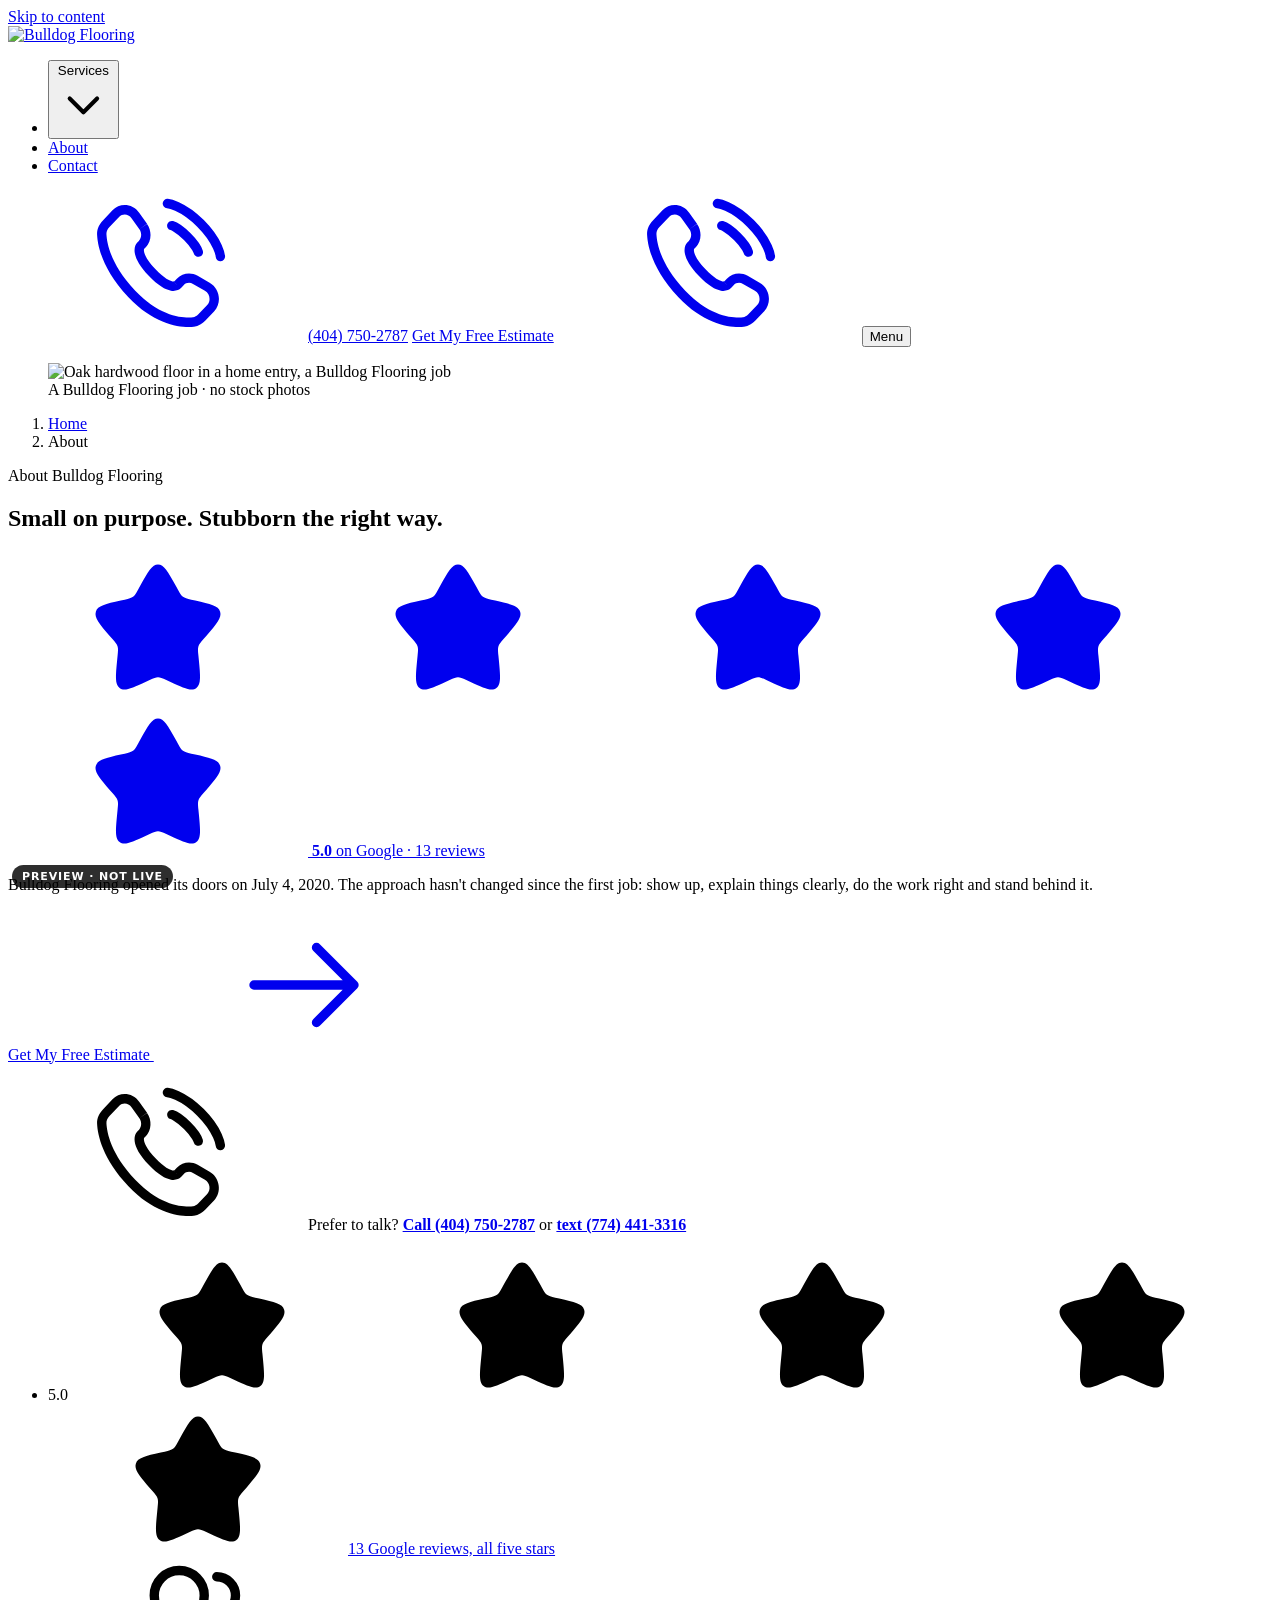
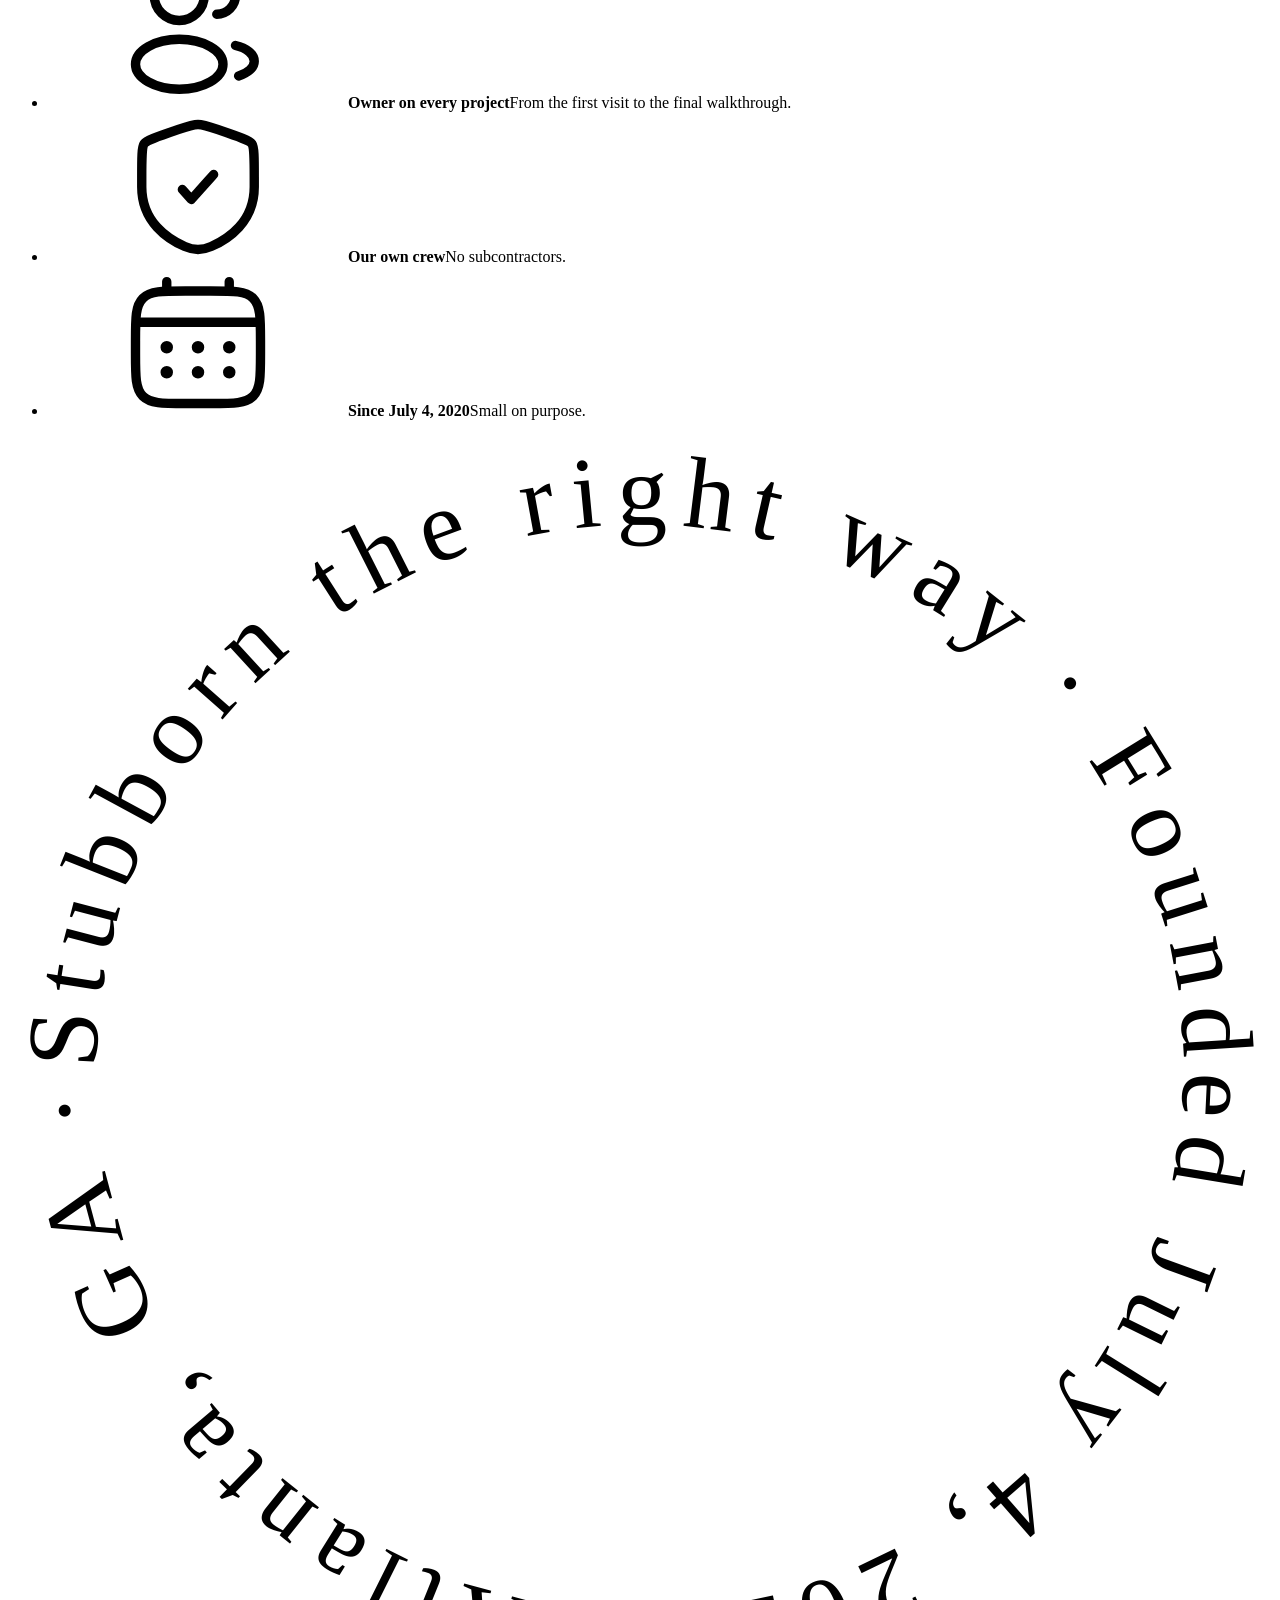
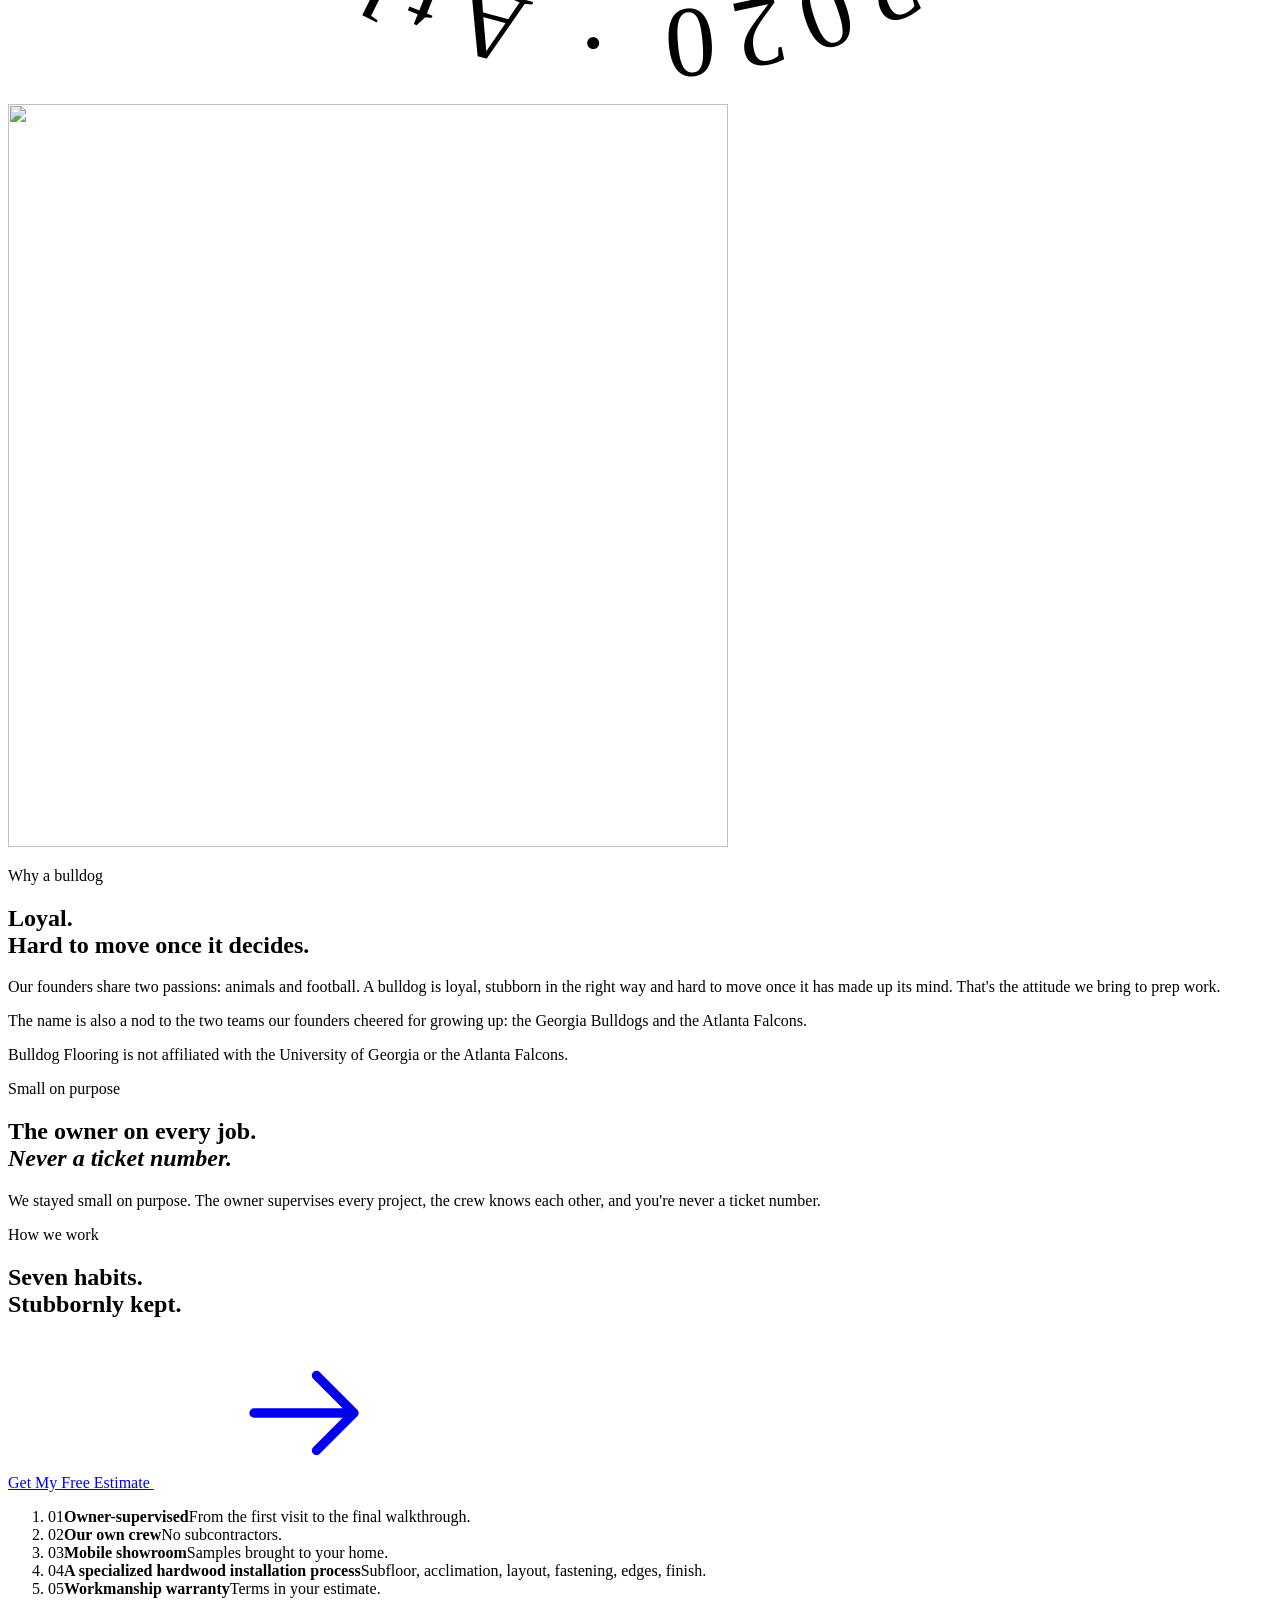
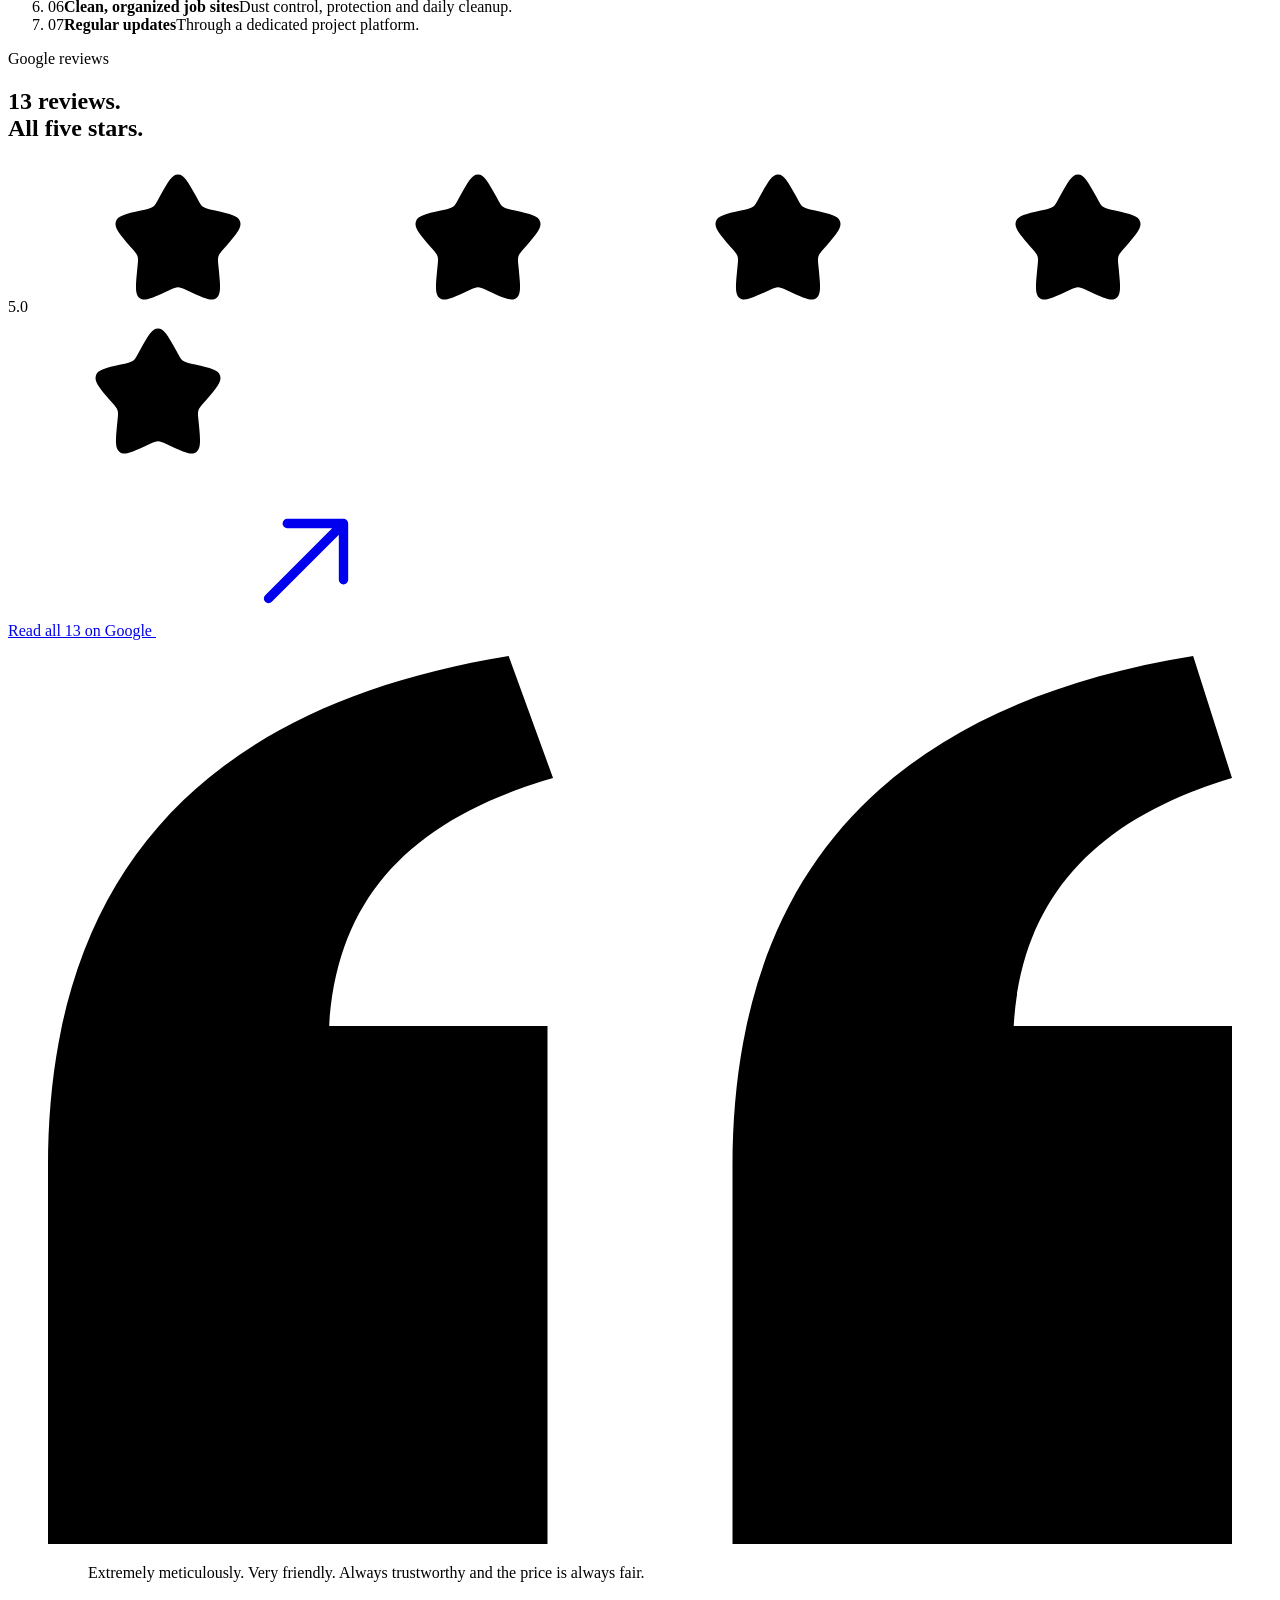
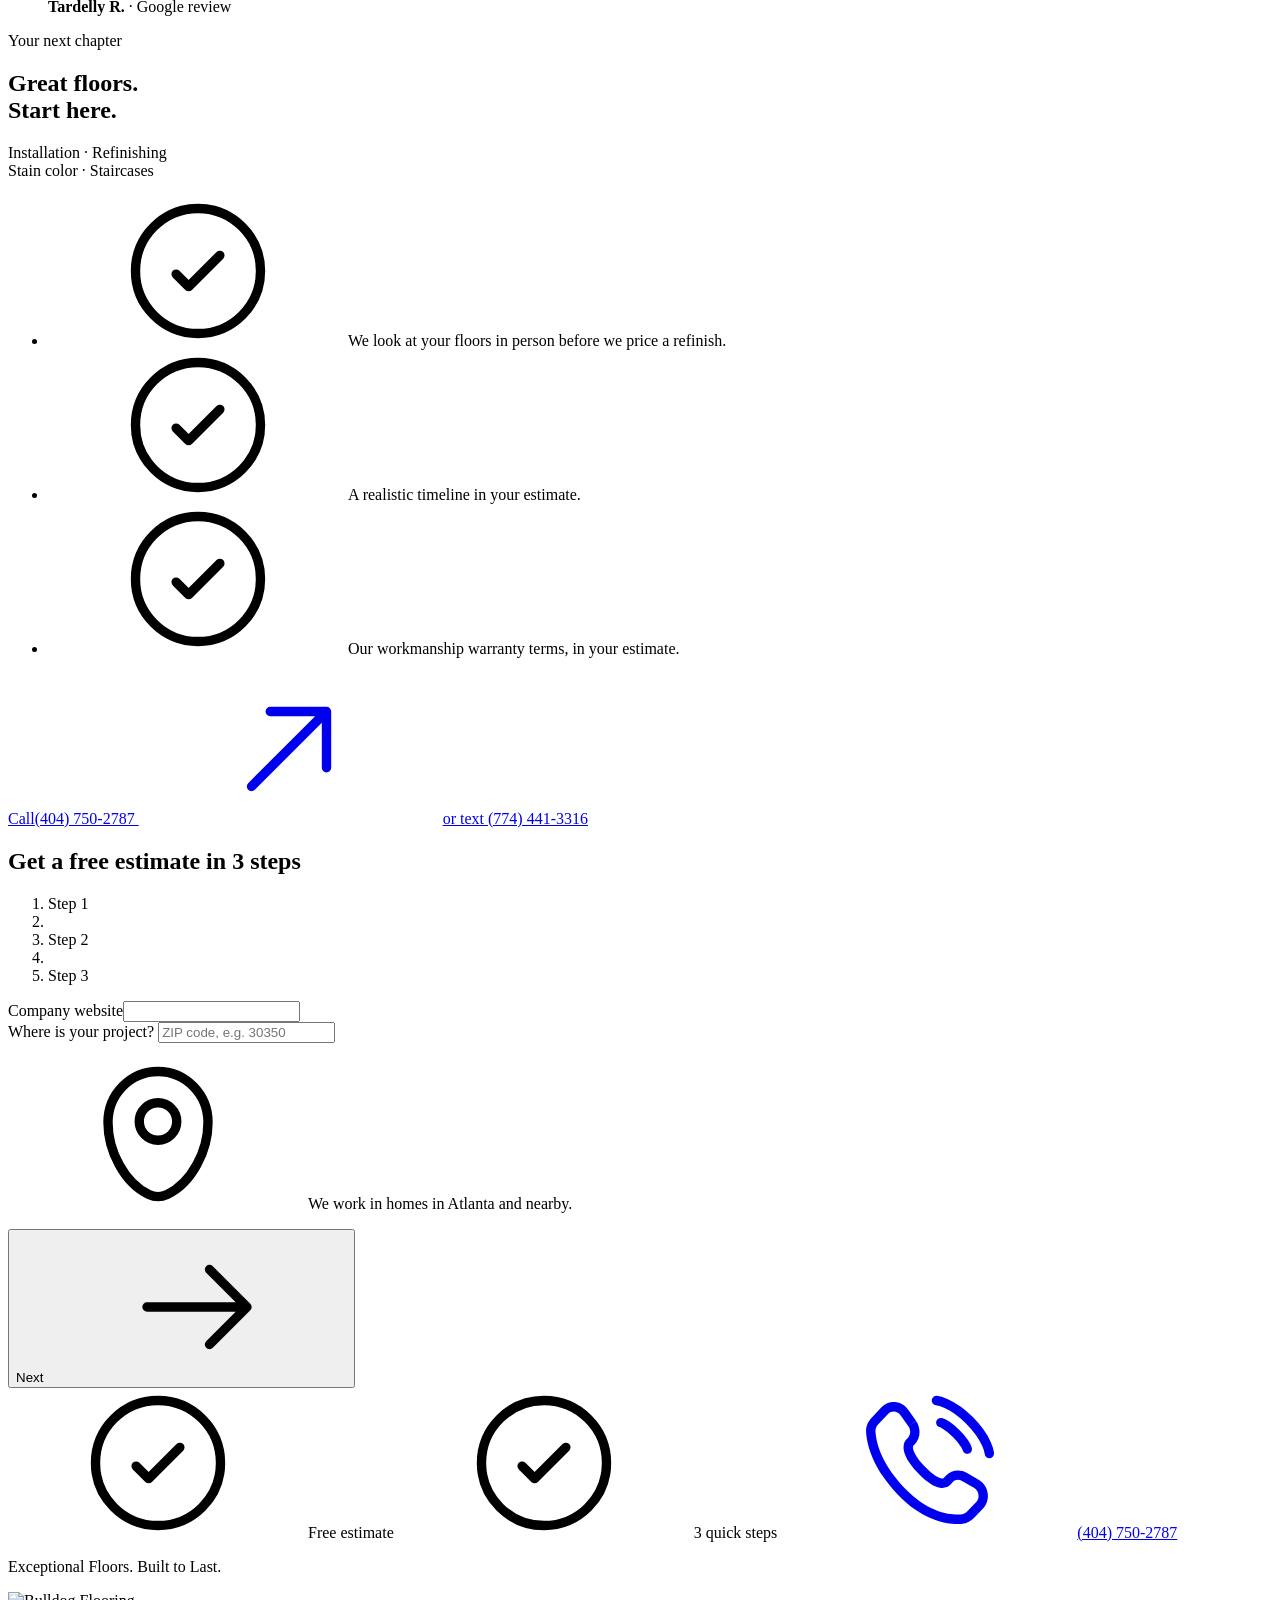
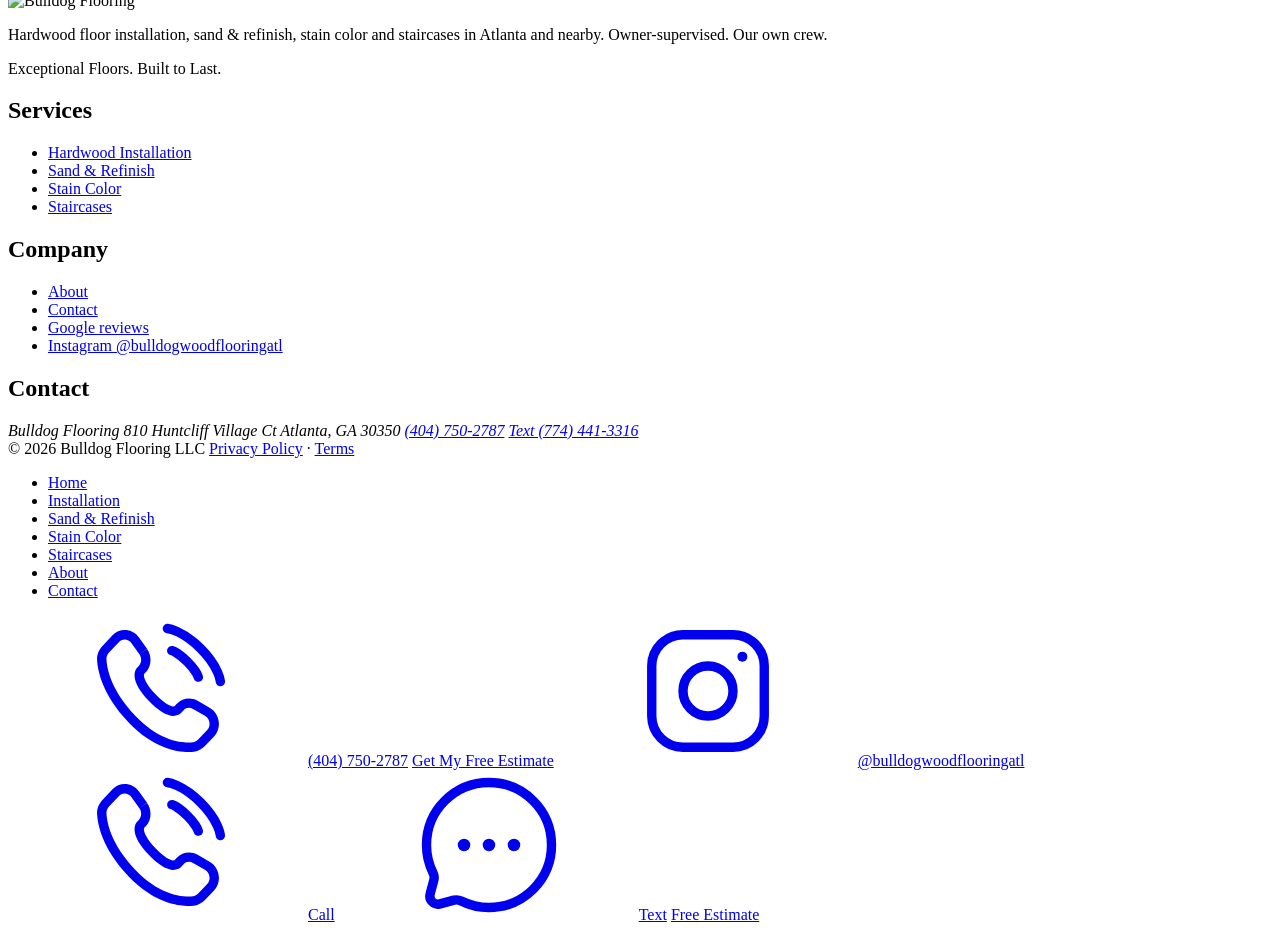
==== commit c189e2fa: "preview 2026-10-23 13:43" ====
--- a/about/index.html
+++ b/about/index.html
@@ -88,7 +88,7 @@
         </a>
         <p class="hero__lead" data-intro>Bulldog Flooring opened its doors on July 4, 2020. The approach hasn't changed since the first job: show up, explain things clearly, do the work right and stand behind it.</p>
         <div class="hero__actions" data-intro><a class="btn" href="#quote-final" data-cta="about-hero-estimate" data-cta-location="hero">Get My Free Estimate <svg class="ic" aria-hidden="true"><use href="#i-arrow-right"></use></svg></a></div>
-        <a class="hero__call" href="tel:+14047502787" data-cta-location="hero" data-intro><svg class="ic" aria-hidden="true"><use href="#i-phone"></use></svg>Prefer to talk? <b>Call or text (404) 750-2787</b></a>
+        <p class="hero__call" data-intro><svg class="ic" aria-hidden="true"><use href="#i-phone"></use></svg>Prefer to talk? <a href="tel:+14047502787" data-cta-location="hero"><b>Call (404) 750-2787</b></a> or <a href="sms:+17744413316?&amp;body=Hi%20Bulldog%20Flooring%2C%20I%27d%20like%20a%20free%20estimate%20for%20my%20floors." data-cta-location="hero"><b>text (774) 441-3316</b></a></p>
       </div>
     </div>
   </div>
@@ -185,13 +185,14 @@
         <li><svg class="ic" aria-hidden="true"><use href="#i-check"></use></svg>A realistic timeline in your estimate.</li>
         <li><svg class="ic" aria-hidden="true"><use href="#i-check"></use></svg>Our workmanship warranty terms, in your estimate.</li>
       </ul>
-      <a class="final__phone" href="tel:+14047502787" data-cta-location="final"><span>Call or text</span>(404) 750-2787 <svg class="ic" aria-hidden="true"><use href="#i-arrow-up-right"></use></svg></a>
+      <a class="final__phone" href="tel:+14047502787" data-cta-location="final"><span>Call</span>(404) 750-2787 <svg class="ic" aria-hidden="true"><use href="#i-arrow-up-right"></use></svg></a>
+      <a class="final__text" href="sms:+17744413316?&amp;body=Hi%20Bulldog%20Flooring%2C%20I%27d%20like%20a%20free%20estimate%20for%20my%20floors." data-cta-location="final">or text (774) 441-3316</a>
     </div>
     <div class="final__form" data-reveal>
 <form class="qform" id="quote-final" data-cs-form="quote-final" data-cs-mode="steps" data-preselect="" action="/bulldog-flooring-preview/api/lead.php" method="post" novalidate aria-labelledby="qf-title-final"
-  data-cs-msg-network="We couldn't send your request. Check your connection and try again, or call or text us at (404) 750-2787."
-  data-cs-msg-server="Something went wrong on our end. Try again, or call or text us at (404) 750-2787."
-  data-cs-msg-rate="Too many attempts in a short time. Wait a few minutes, or call or text us at (404) 750-2787.">
+  data-cs-msg-network="We couldn't send your request. Check your connection and try again, call us at (404) 750-2787 or text (774) 441-3316."
+  data-cs-msg-server="Something went wrong on our end. Try again, call us at (404) 750-2787 or text (774) 441-3316."
+  data-cs-msg-rate="Too many attempts in a short time. Wait a few minutes, call us at (404) 750-2787 or text (774) 441-3316.">
   <h2 class="qform__title" id="qf-title-final">Get a free estimate in 3 steps</h2>
   <ol class="stepper" data-cs-stepper aria-label="Progress">
     <li data-cs-stepper-item="1" aria-current="step">Step 1</li><li class="rail" data-cs-rail="1" aria-hidden="true"></li>
@@ -243,7 +244,7 @@
     <div class="field"><label for="email-final">Email</label><input class="input" id="email-final" name="email" type="email" autocomplete="email" maxlength="254" placeholder="you@example.com"><p class="err" id="email-err-final" data-cs-error-for="email" hidden>Enter a valid email address.</p></div>
     <fieldset class="consent">
       <legend>Text messages</legend>
-      <label class="check"><input type="radio" name="sms_consent" value="yes"><span>Yes, I agree to receive recurring text messages from Bulldog Flooring LLC at (404) 750-2787 about my estimate and my project: scheduling, appointment reminders and project updates. Message frequency varies. Message and data rates may apply. Reply STOP to opt out or HELP for help. Consent is not a condition of purchase.</span></label>
+      <label class="check"><input type="radio" name="sms_consent" value="yes"><span>Yes, I agree to receive recurring text messages from Bulldog Flooring LLC at (774) 441-3316 about my estimate and my project: scheduling, appointment reminders and project updates. Message frequency varies. Message and data rates may apply. Reply STOP to opt out or HELP for help. Consent is not a condition of purchase.</span></label>
       <label class="check"><input type="radio" name="sms_consent" value="no"><span>No, I don't want to receive text messages.</span></label>
       <p class="consent__legal">See our <a href="/bulldog-flooring-preview/privacy/">Privacy Policy</a> and <a href="/bulldog-flooring-preview/terms/">Terms</a>.</p>
     </fieldset>
@@ -258,7 +259,7 @@
   <div class="qsuccess" data-cs-step="done" hidden>
     <svg class="ic" aria-hidden="true"><use href="#i-chat-check"></use></svg>
     <h3 tabindex="-1">Your request is in.</h3>
-    <p class="muted">We'll call or text you from (404) 750-2787 to set up your consultation. Prefer to talk now? Call or text <a href="tel:+14047502787" data-cta-location="form-final-success">(404) 750-2787</a>.</p>
+    <p class="muted">We'll call you from (404) 750-2787 or text you from (774) 441-3316 to set up your consultation. Prefer to talk now? Call <a href="tel:+14047502787" data-cta-location="form-final-success">(404) 750-2787</a>.</p>
   </div>
 
   <div class="reassure"><span><svg class="ic" aria-hidden="true"><use href="#i-check"></use></svg>Free estimate</span><span><svg class="ic" aria-hidden="true"><use href="#i-check"></use></svg>3 quick steps</span><a href="tel:+14047502787" data-cta-location="form-final"><svg class="ic" aria-hidden="true"><use href="#i-phone"></use></svg>(404) 750-2787</a></div>
@@ -303,6 +304,7 @@
           <span>810 Huntcliff Village Ct</span>
           <span>Atlanta, GA 30350</span>
           <a href="tel:+14047502787" data-cta-location="footer">(404) 750-2787</a>
+          <a href="sms:+17744413316" data-cta-location="footer">Text (774) 441-3316</a>
         </address>
       </div>
     </div>
@@ -339,7 +341,7 @@
 
 <nav class="mbar" aria-label="Quick contact">
   <a class="mbar__call" href="tel:+14047502787" aria-label="Call Bulldog Flooring at (404) 750-2787" data-float data-float-type="call" data-cta-location="mobile-bar"><svg class="ic" aria-hidden="true"><use href="#i-phone"></use></svg>Call</a>
-  <a class="mbar__text" href="sms:+14047502787?&amp;body=Hi%20Bulldog%20Flooring%2C%20I%27d%20like%20a%20free%20estimate%20for%20my%20floors." aria-label="Text Bulldog Flooring at (404) 750-2787" data-float data-float-type="sms" data-cta-location="mobile-bar"><svg class="ic" aria-hidden="true"><use href="#i-sms"></use></svg>Text</a>
+  <a class="mbar__text" href="sms:+17744413316?&amp;body=Hi%20Bulldog%20Flooring%2C%20I%27d%20like%20a%20free%20estimate%20for%20my%20floors." aria-label="Text Bulldog Flooring at (774) 441-3316" data-float data-float-type="sms" data-cta-location="mobile-bar"><svg class="ic" aria-hidden="true"><use href="#i-sms"></use></svg>Text</a>
   <a class="mbar__quote" href="#quote-final" aria-label="Get my free estimate" data-float data-float-type="quote" data-cta-location="mobile-bar">Free Estimate</a>
 </nav>
 
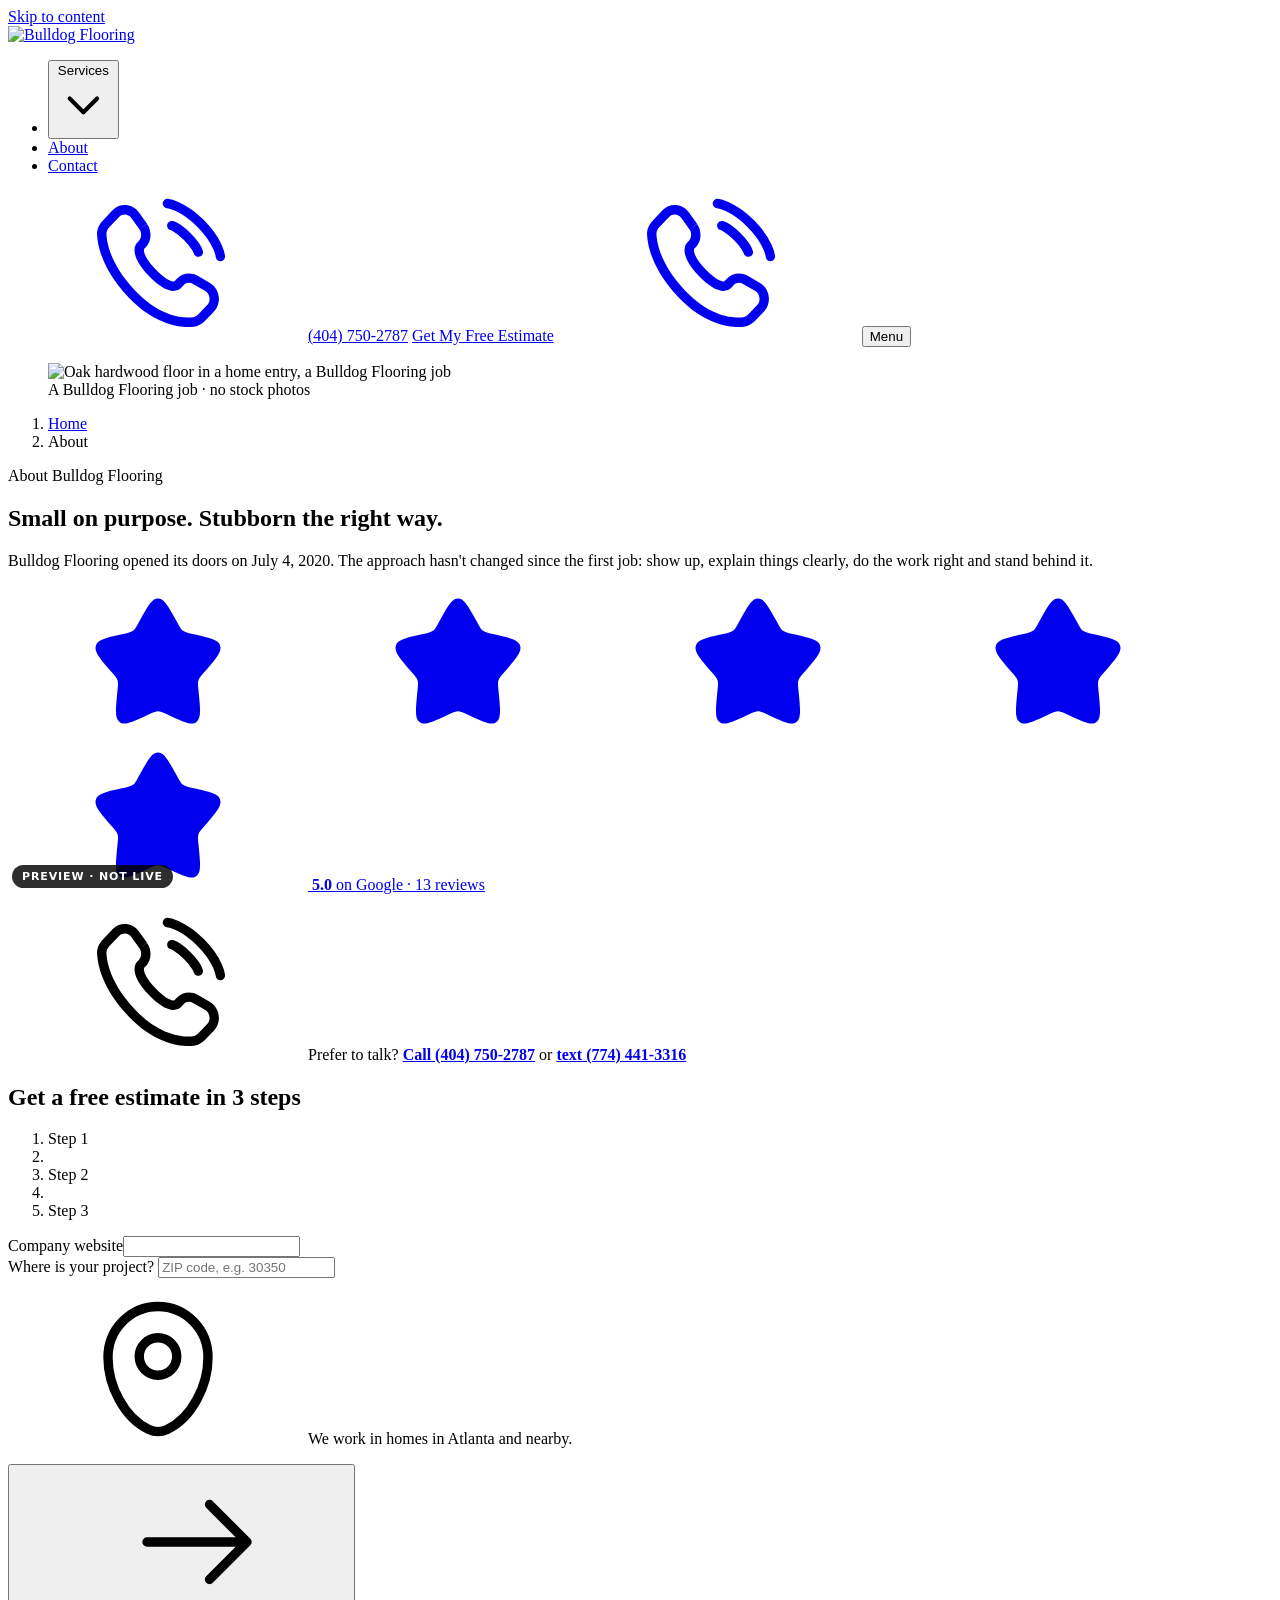
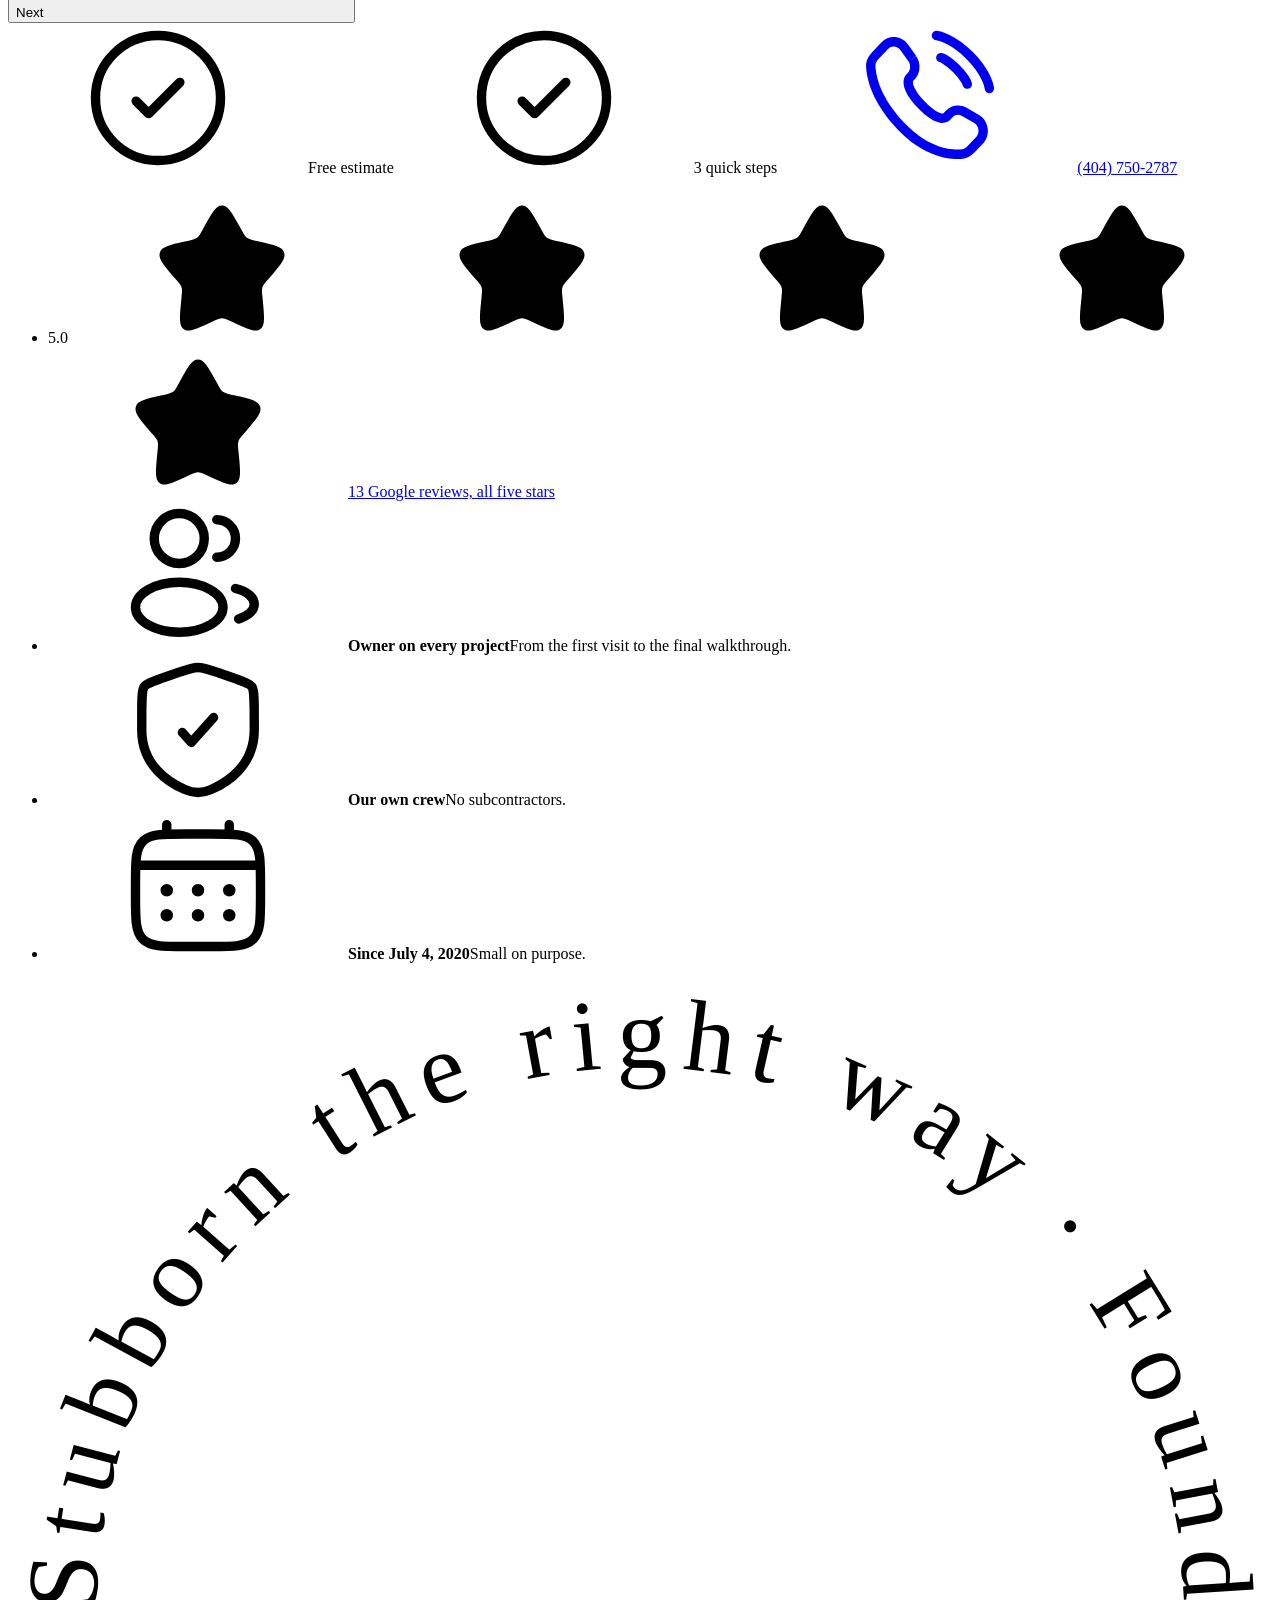
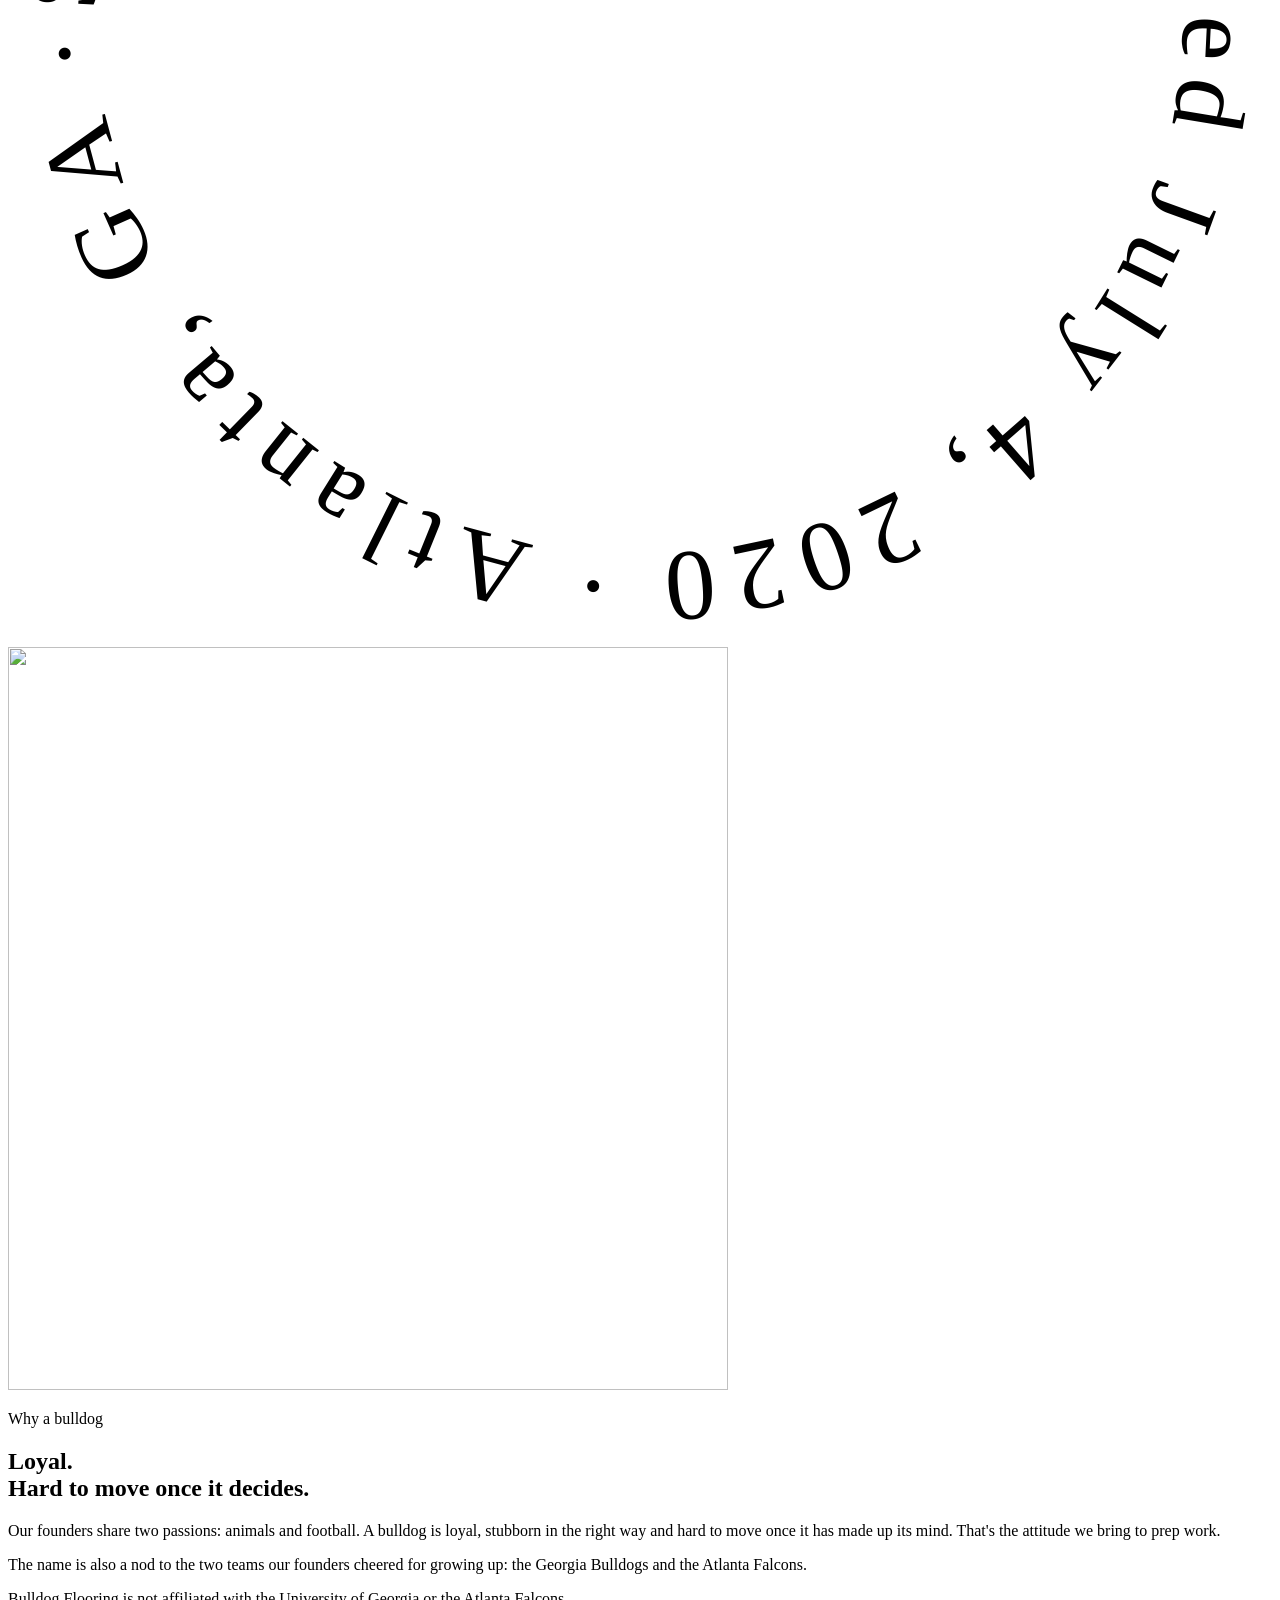
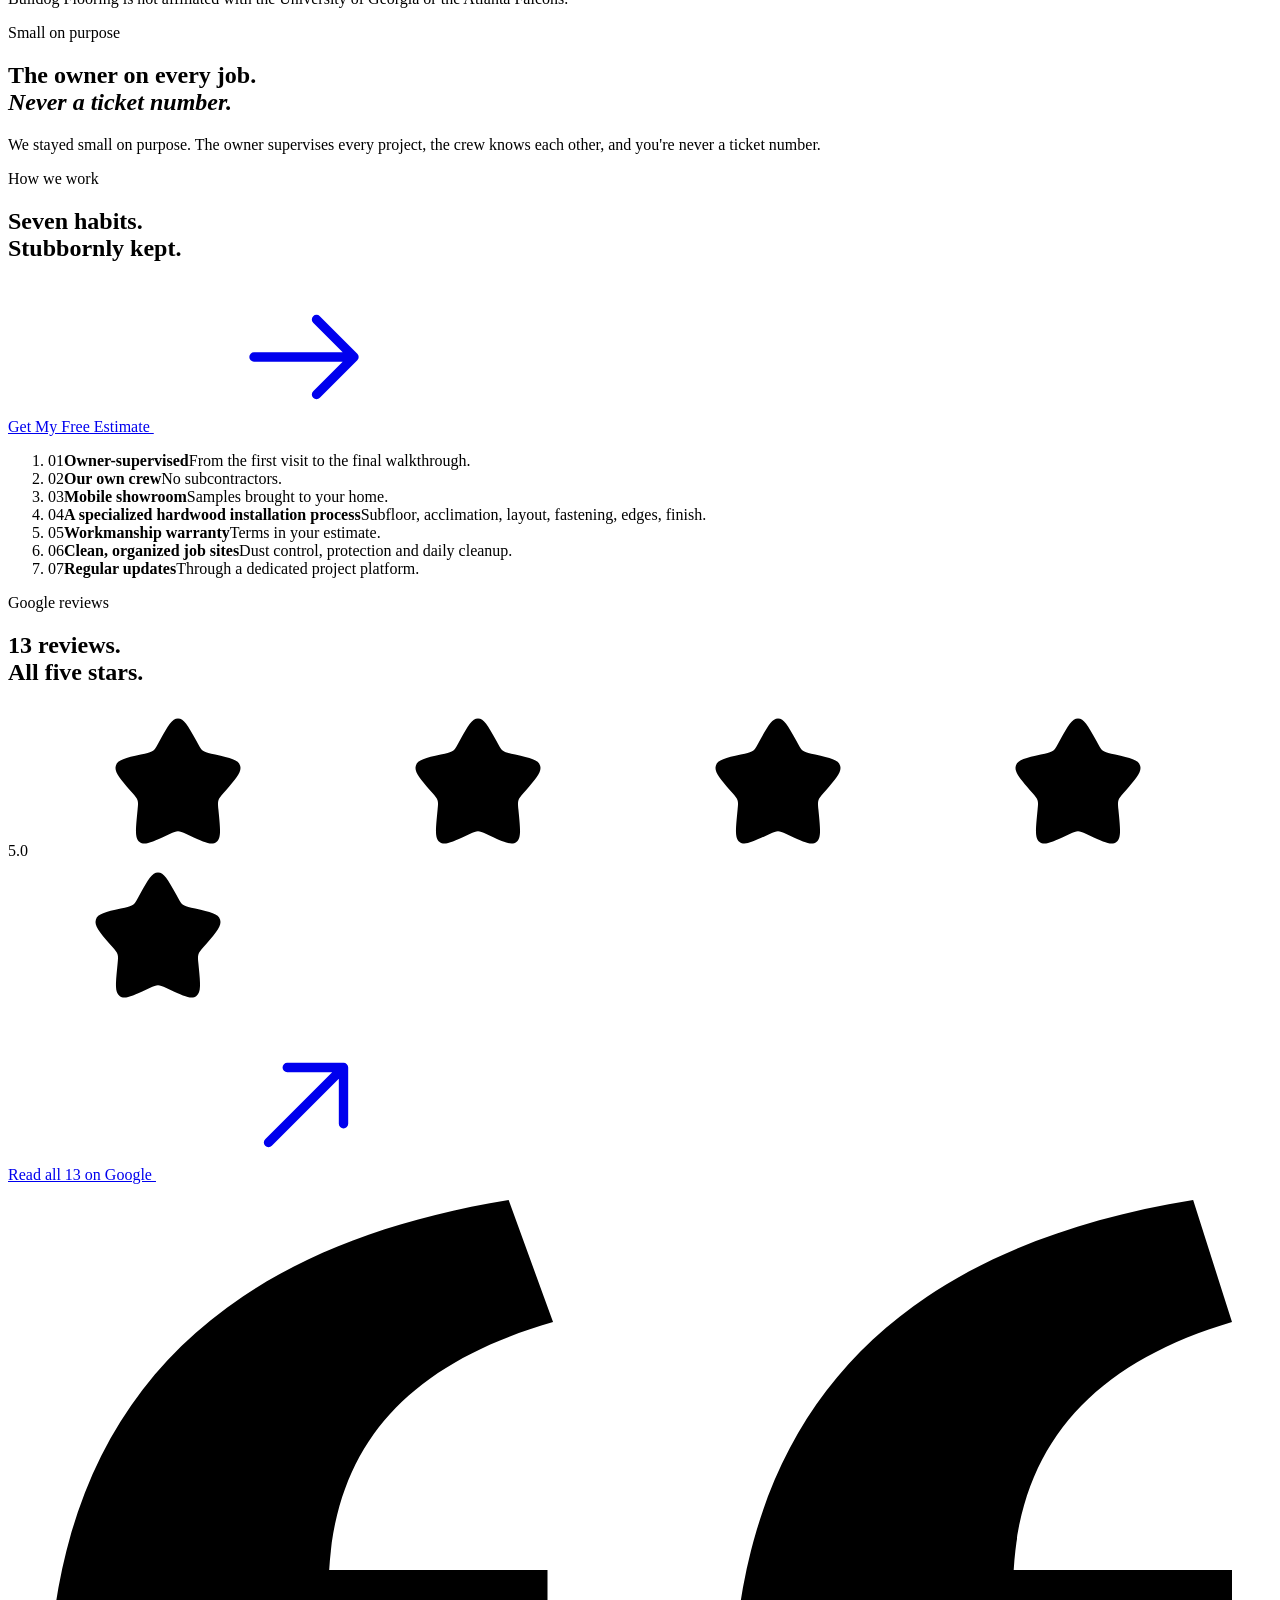
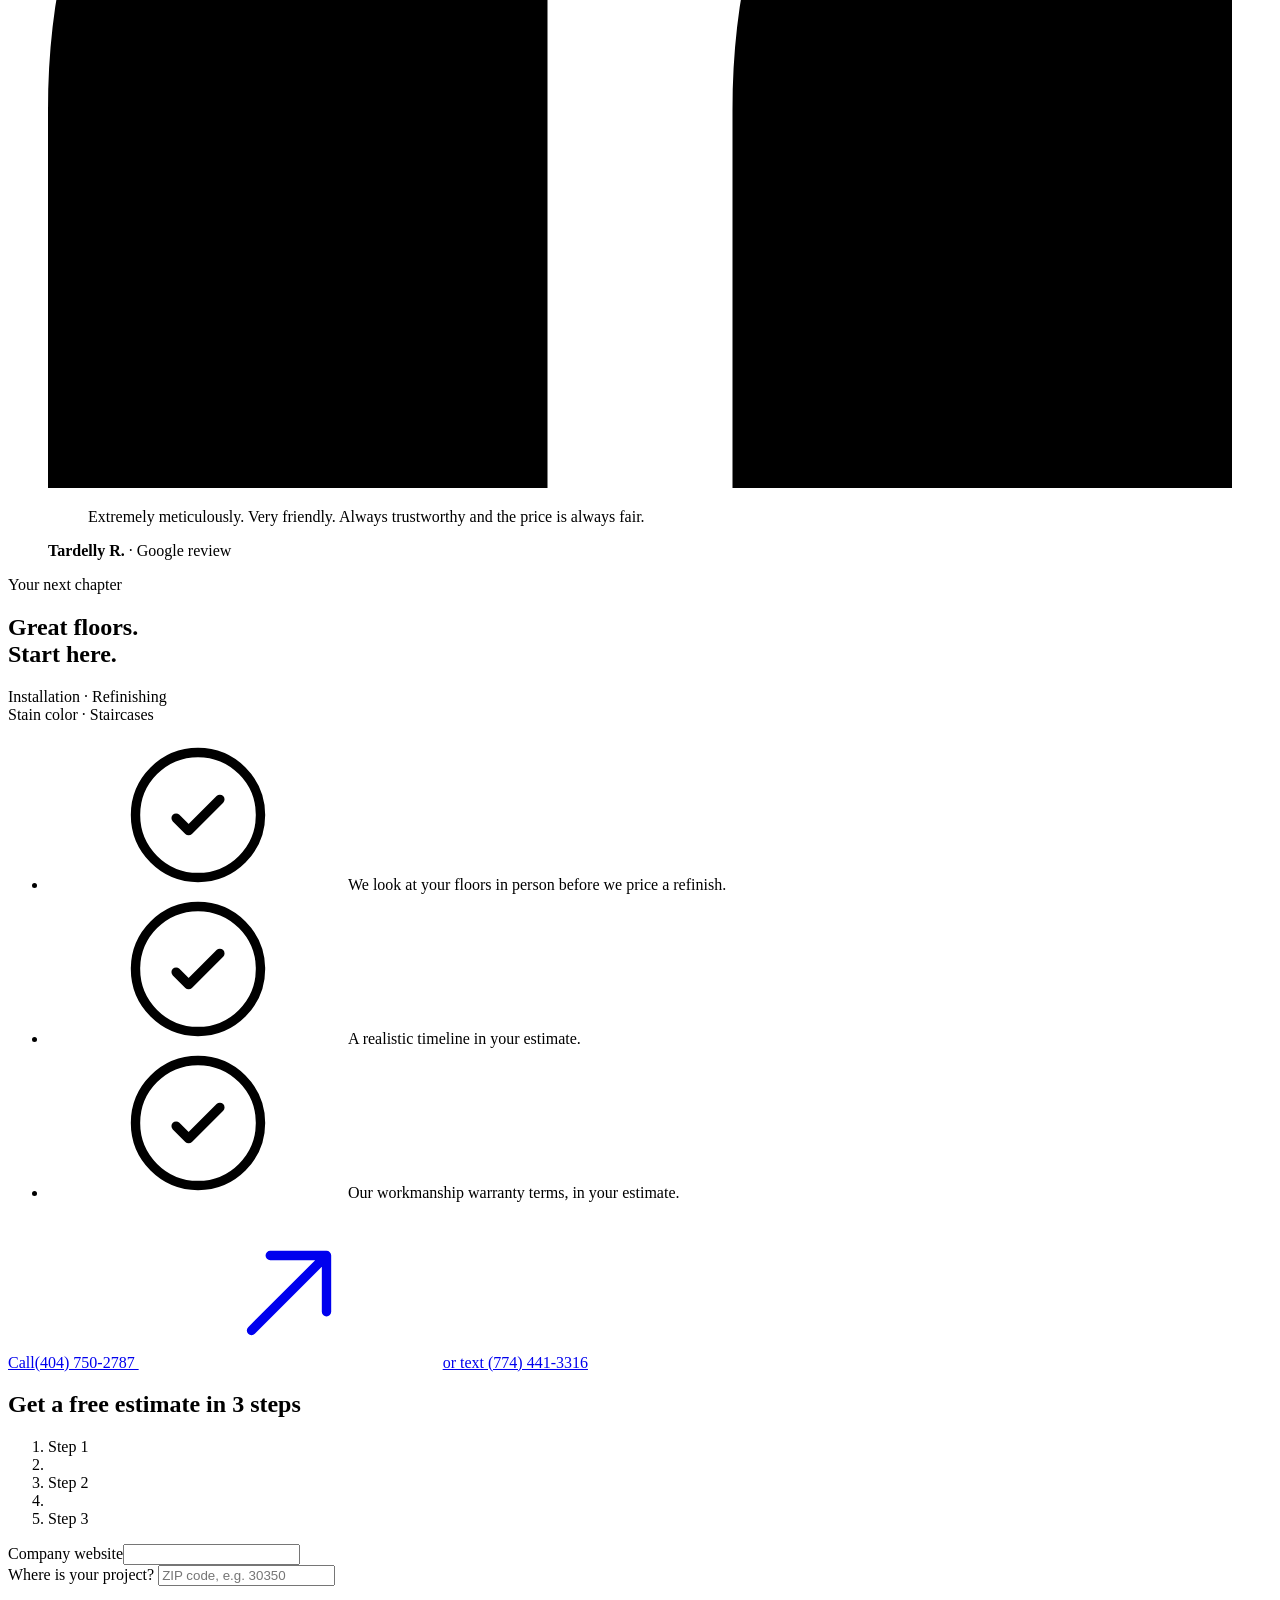
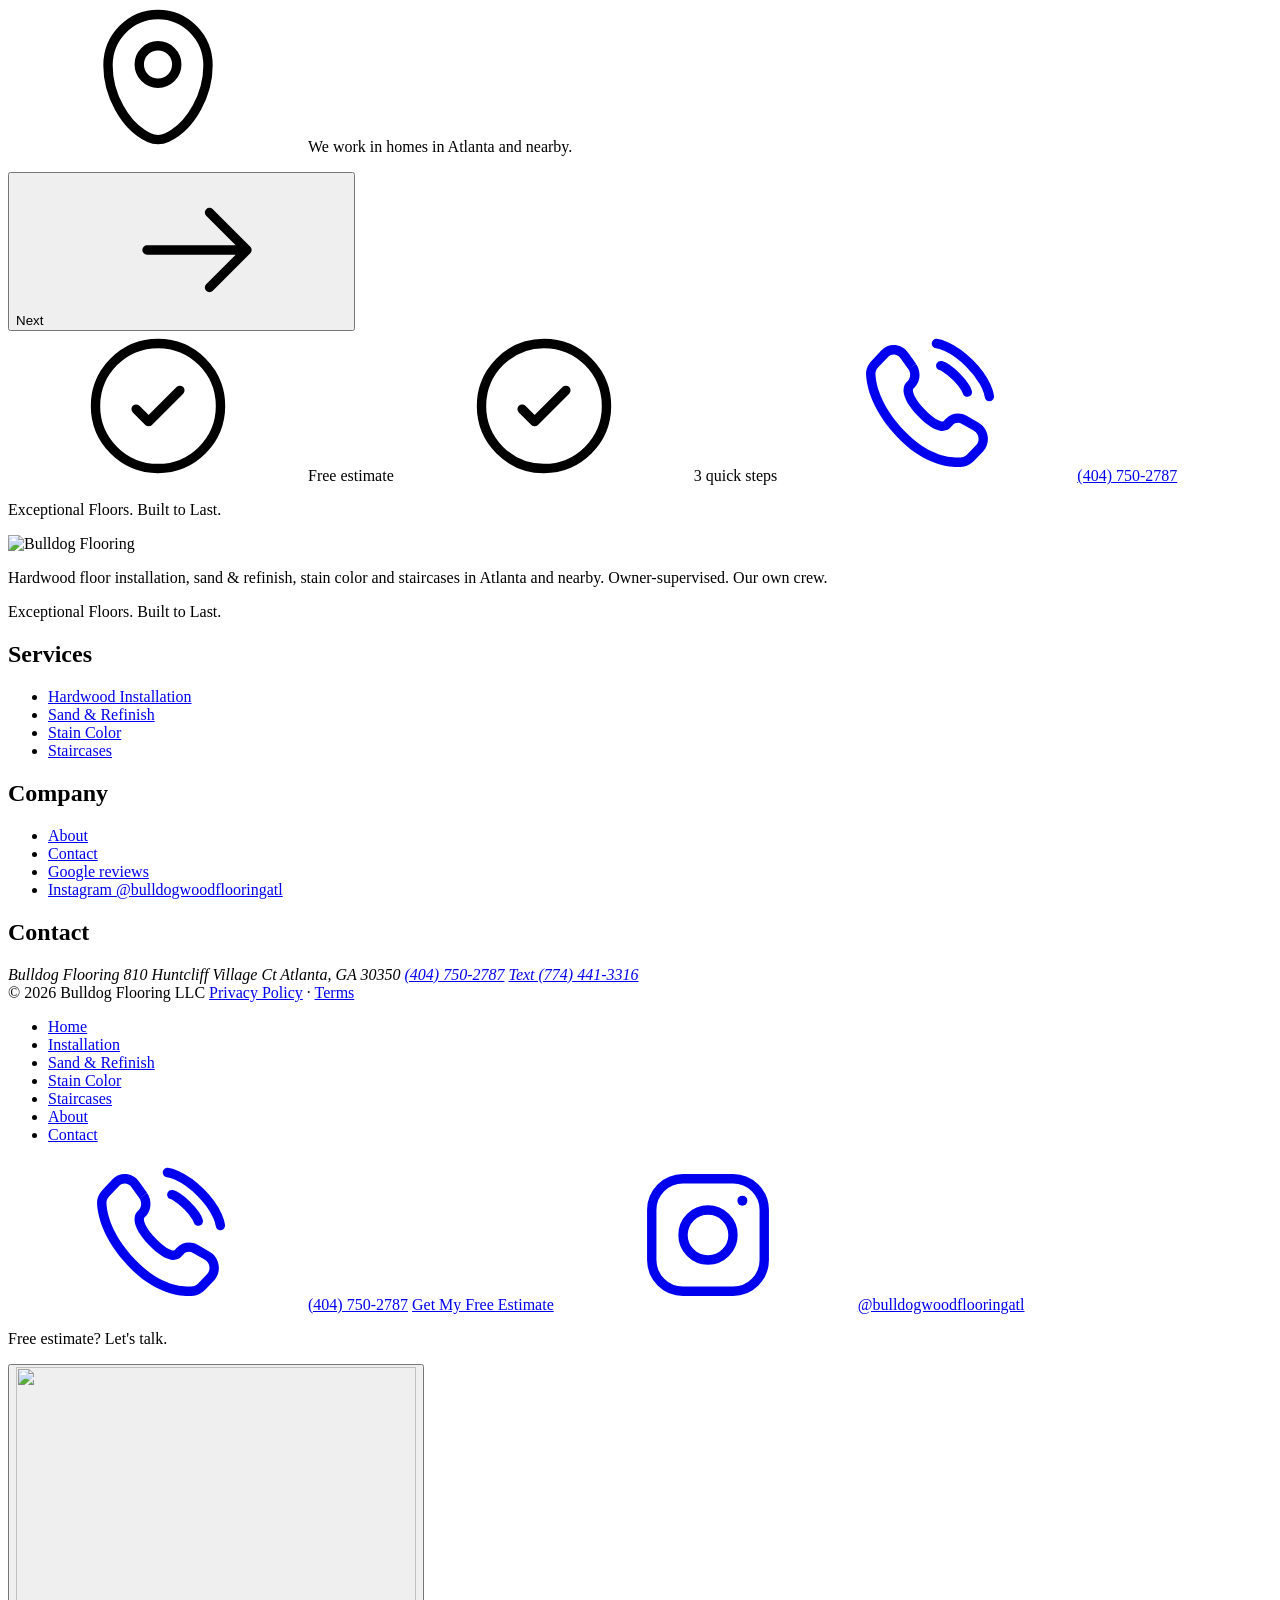
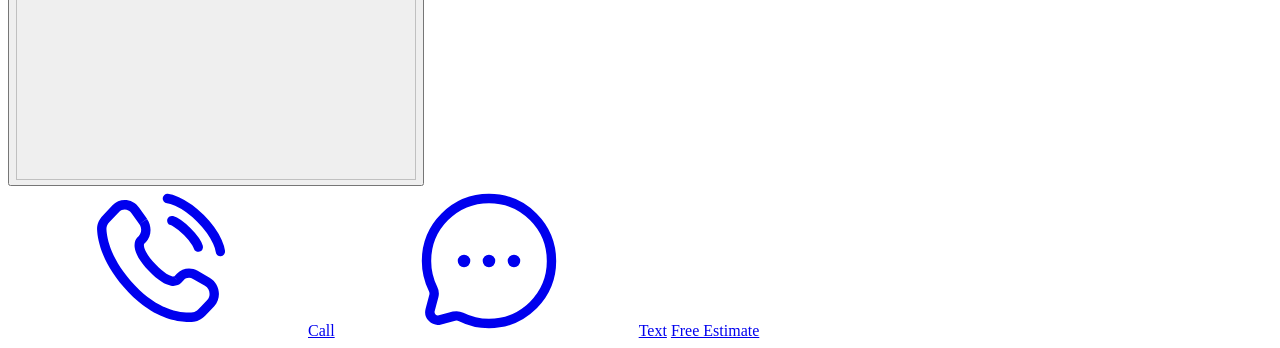
==== commit bb336103: "preview 2026-10-23 14:08" ====
--- a/about/index.html
+++ b/about/index.html
@@ -61,7 +61,7 @@
     </nav>
     <div class="hdr__actions">
       <a class="hdr__phone" href="tel:+14047502787" data-cta-location="header"><svg class="ic" aria-hidden="true"><use href="#i-phone"></use></svg><span>(404) 750-2787</span></a>
-      <a class="btn btn--sm hdr__cta" href="#quote-final" data-cta="header-estimate" data-cta-location="header">Get My Free Estimate</a>
+      <a class="btn btn--sm hdr__cta" href="#estimate" data-cta="header-estimate" data-cta-location="header">Get My Free Estimate</a>
       <a class="hdr__call" href="tel:+14047502787" aria-label="Call Bulldog Flooring at (404) 750-2787" data-cta-location="header-mobile"><svg class="ic" aria-hidden="true"><use href="#i-phone"></use></svg></a>
       <button class="menu-toggle" type="button" aria-expanded="false" aria-controls="site-menu" aria-label="Open menu" data-menu-toggle><span class="menu-toggle__text"><span>Menu</span></span><span class="menu-toggle__icon" aria-hidden="true"></span></button>
     </div>
@@ -69,7 +69,7 @@
 </header>
 
 <main id="main">
-<section class="hero hero--page" aria-labelledby="hero-title" data-hero-form>
+<section class="hero hero--page" aria-labelledby="hero-title">
   <div class="hero__main">
     <figure class="hero__media" data-planks>
       <div class="hero__media-in">
@@ -77,18 +77,95 @@
       </div>
       <figcaption class="hero__cap"><span class="dot" aria-hidden="true"></span>A Bulldog Flooring job · no stock photos</figcaption>
     </figure>
-    <div class="wrap hero__in">
-      <ol class="crumbs" aria-label="Breadcrumb" data-intro><li><a href="/bulldog-flooring-preview/">Home</a></li><li aria-current="page">About</li></ol>
-      <p class="tag" data-intro>About Bulldog Flooring</p>
-      <h1 id="hero-title" class="hero__title"><span class="ln"><span>Small on&nbsp;purpose.</span></span> <span class="ln"><span>Stubborn the right&nbsp;way.</span></span></h1>
-      <div class="hero__stack hero__stack--about">
+    <div class="wrap hero__in hero__in--split">
+      <div class="hero__copy">
+        <ol class="crumbs" aria-label="Breadcrumb" data-intro><li><a href="/bulldog-flooring-preview/">Home</a></li><li aria-current="page">About</li></ol>
+        <p class="tag" data-intro>About Bulldog Flooring</p>
+        <h1 id="hero-title" class="hero__title"><span class="ln"><span>Small on&nbsp;purpose.</span></span> <span class="ln"><span>Stubborn the right&nbsp;way.</span></span></h1>
+        <p class="hero__lead" data-intro>Bulldog Flooring opened its doors on July 4, 2020. The approach hasn't changed since the first job: show up, explain things clearly, do the work right and stand behind it.</p>
         <a class="rating" href="https://share.google/ljviZkIEc5u83WjjP" target="_blank" rel="noopener" data-cta="hero-rating" data-cta-location="hero" data-intro>
           <span class="stars" aria-hidden="true"><svg class="ic"><use href="#i-star"></use></svg><svg class="ic"><use href="#i-star"></use></svg><svg class="ic"><use href="#i-star"></use></svg><svg class="ic"><use href="#i-star"></use></svg><svg class="ic"><use href="#i-star"></use></svg></span>
           <span><b>5.0</b> on Google · 13 reviews</span>
         </a>
-        <p class="hero__lead" data-intro>Bulldog Flooring opened its doors on July 4, 2020. The approach hasn't changed since the first job: show up, explain things clearly, do the work right and stand behind it.</p>
-        <div class="hero__actions" data-intro><a class="btn" href="#quote-final" data-cta="about-hero-estimate" data-cta-location="hero">Get My Free Estimate <svg class="ic" aria-hidden="true"><use href="#i-arrow-right"></use></svg></a></div>
         <p class="hero__call" data-intro><svg class="ic" aria-hidden="true"><use href="#i-phone"></use></svg>Prefer to talk? <a href="tel:+14047502787" data-cta-location="hero"><b>Call (404) 750-2787</b></a> or <a href="sms:+17744413316?&amp;body=Hi%20Bulldog%20Flooring%2C%20I%27d%20like%20a%20free%20estimate%20for%20my%20floors." data-cta-location="hero"><b>text (774) 441-3316</b></a></p>
+      </div>
+      <div class="hero__form" id="estimate" data-hero-form data-intro>
+<form class="qform" id="quote-hero" data-cs-form="quote-hero" data-cs-mode="steps" data-preselect="" action="/bulldog-flooring-preview/api/lead.php" method="post" novalidate aria-labelledby="qf-title-hero"
+  data-cs-msg-network="We couldn't send your request. Check your connection and try again, call us at (404) 750-2787 or text (774) 441-3316."
+  data-cs-msg-server="Something went wrong on our end. Try again, call us at (404) 750-2787 or text (774) 441-3316."
+  data-cs-msg-rate="Too many attempts in a short time. Wait a few minutes, call us at (404) 750-2787 or text (774) 441-3316.">
+  <h2 class="qform__title" id="qf-title-hero">Get a free estimate in 3 steps</h2>
+  <ol class="stepper" data-cs-stepper aria-label="Progress">
+    <li data-cs-stepper-item="1" aria-current="step">Step 1</li><li class="rail" data-cs-rail="1" aria-hidden="true"></li>
+    <li data-cs-stepper-item="2">Step 2</li><li class="rail" data-cs-rail="2" aria-hidden="true"></li>
+    <li data-cs-stepper-item="3">Step 3</li>
+  </ol>
+  <p class="sr-only" data-cs-live aria-live="polite"></p>
+  <div class="hp" aria-hidden="true"><label for="hp-hero">Company website</label><input id="hp-hero" name="company_website" type="text" tabindex="-1" autocomplete="off"></div>
+
+  <div class="qstep" data-cs-step="1">
+    <div class="field">
+      <label class="qstep__q" for="zip-hero">Where is your project?</label>
+      <input class="input input--num" id="zip-hero" name="zip" inputmode="numeric" autocomplete="postal-code" maxlength="5" placeholder="ZIP code, e.g. 30350" aria-describedby="zip-help-hero">
+      <p class="help" id="zip-help-hero"><svg class="ic" aria-hidden="true"><use href="#i-pin"></use></svg>We work in homes in Atlanta and nearby.</p>
+      <p class="err" id="zip-err-hero" data-cs-error-for="zip" hidden>Enter a 5-digit ZIP code.</p>
+      <p class="out-of-area" data-cs-out-of-area hidden>This ZIP may be outside the area we usually cover. You can still continue, and we'll let you know honestly if we can take the job.</p>
+    </div>
+    <div class="qactions qactions--single"><button class="btn btn--primary" type="button" data-cs-next>Next <svg class="ic" aria-hidden="true"><use href="#i-arrow-right"></use></svg></button></div>
+  </div>
+
+  <div class="qstep" data-cs-step="2" hidden>
+    <fieldset class="field">
+      <legend class="qstep__q">What do you need?</legend>
+      <div class="tiles">
+        <label class="tile"><input type="radio" name="service" value="installation"><span><svg class="ic" aria-hidden="true"><use href="#i-layers"></use></svg>Hardwood Installation</span></label>
+        <label class="tile"><input type="radio" name="service" value="sand-refinish"><span><svg class="ic" aria-hidden="true"><use href="#i-roller"></use></svg>Sand &amp; Refinish</span></label>
+        <label class="tile"><input type="radio" name="service" value="stain-color"><span><svg class="ic" aria-hidden="true"><use href="#i-palette"></use></svg>Stain Color</span></label>
+        <label class="tile"><input type="radio" name="service" value="staircases"><span><svg class="ic" aria-hidden="true"><use href="#i-stairs"></use></svg>Staircases</span></label>
+        <label class="tile"><input type="radio" name="service" value="other"><span><svg class="ic" aria-hidden="true"><use href="#i-ruler"></use></svg>Other / Custom</span></label>
+      </div>
+      <p class="help">Not sure which one fits? Pick the closest, or Other / Custom. We'll sort out the details with you.</p>
+      <p class="err" id="service-err-hero" data-cs-error-for="service" hidden>Choose the service closest to your project.</p>
+    </fieldset>
+    <div class="field">
+      <label for="details-hero">Tell us about it <span class="opt">(optional)</span></label>
+      <textarea class="input" id="details-hero" name="details" maxlength="1000" placeholder="Rooms, approximate square footage, current floor, any pet stains or water damage"></textarea>
+      <p class="err" id="details-err-hero" data-cs-error-for="details" hidden>Keep it under 1,000 characters.</p>
+    </div>
+    <div class="qactions">
+      <button class="btn btn--back btn--icon" type="button" data-cs-back aria-label="Back to step 1"><svg class="ic" aria-hidden="true"><use href="#i-arrow-left"></use></svg></button>
+      <button class="btn btn--primary" type="button" data-cs-next>Next <svg class="ic" aria-hidden="true"><use href="#i-arrow-right"></use></svg></button>
+    </div>
+  </div>
+
+  <div class="qstep" data-cs-step="3" hidden>
+    <p class="qstep__q">Where should we send your free estimate?</p>
+    <div class="field"><label for="name-hero">Full name</label><input class="input" id="name-hero" name="name" autocomplete="name" maxlength="100"><p class="err" id="name-err-hero" data-cs-error-for="name" hidden>Enter your full name.</p></div>
+    <div class="field"><label for="phone-hero">Phone</label><input class="input input--num" id="phone-hero" name="phone" type="tel" inputmode="tel" autocomplete="tel" placeholder="(404) 555-0123"><p class="err" id="phone-err-hero" data-cs-error-for="phone" hidden>Enter a 10-digit US phone number.</p></div>
+    <div class="field"><label for="email-hero">Email</label><input class="input" id="email-hero" name="email" type="email" autocomplete="email" maxlength="254" placeholder="you@example.com"><p class="err" id="email-err-hero" data-cs-error-for="email" hidden>Enter a valid email address.</p></div>
+    <fieldset class="consent">
+      <legend>Text messages</legend>
+      <label class="check"><input type="radio" name="sms_consent" value="yes"><span>Yes, I agree to receive recurring text messages from Bulldog Flooring LLC at (774) 441-3316 about my estimate and my project: scheduling, appointment reminders and project updates. Message frequency varies. Message and data rates may apply. Reply STOP to opt out or HELP for help. Consent is not a condition of purchase.</span></label>
+      <label class="check"><input type="radio" name="sms_consent" value="no"><span>No, I don't want to receive text messages.</span></label>
+      <p class="consent__legal">See our <a href="/bulldog-flooring-preview/privacy/">Privacy Policy</a> and <a href="/bulldog-flooring-preview/terms/">Terms</a>.</p>
+    </fieldset>
+    <p class="qstatus" data-cs-status role="alert" hidden></p>
+    <div class="qactions">
+      <button class="btn btn--back btn--icon" type="button" data-cs-back aria-label="Back to step 2"><svg class="ic" aria-hidden="true"><use href="#i-arrow-left"></use></svg></button>
+      <button class="btn btn--primary" type="submit" data-cs-loading-label="Sending…">Get My Free Estimate <svg class="ic" aria-hidden="true"><use href="#i-arrow-right"></use></svg></button>
+    </div>
+    <p class="note">By submitting, you agree to our <a href="/bulldog-flooring-preview/terms/">Terms</a> and <a href="/bulldog-flooring-preview/privacy/">Privacy Policy</a>.</p>
+  </div>
+
+  <div class="qsuccess" data-cs-step="done" hidden>
+    <svg class="ic" aria-hidden="true"><use href="#i-chat-check"></use></svg>
+    <h3 tabindex="-1">Your request is in.</h3>
+    <p class="muted">We'll call you from (404) 750-2787 or text you from (774) 441-3316 to set up your consultation. Prefer to talk now? Call <a href="tel:+14047502787" data-cta-location="form-hero-success">(404) 750-2787</a>.</p>
+  </div>
+
+  <div class="reassure"><span><svg class="ic" aria-hidden="true"><use href="#i-check"></use></svg>Free estimate</span><span><svg class="ic" aria-hidden="true"><use href="#i-check"></use></svg>3 quick steps</span><a href="tel:+14047502787" data-cta-location="form-hero"><svg class="ic" aria-hidden="true"><use href="#i-phone"></use></svg>(404) 750-2787</a></div>
+</form>
+
       </div>
     </div>
   </div>
@@ -142,7 +219,7 @@
       <div data-reveal data-reveal-children>
         <p class="eyebrow">How we work</p>
         <h2 id="habits-title">Seven habits.<br>Stubbornly&nbsp;kept.</h2>
-        <div class="cta-row"><a class="btn" href="#quote-final" data-cta="habits-estimate" data-cta-location="habits">Get My Free Estimate <svg class="ic" aria-hidden="true"><use href="#i-arrow-right"></use></svg></a></div>
+        <div class="cta-row"><a class="btn" href="#estimate" data-cta="habits-estimate" data-cta-location="habits">Get My Free Estimate <svg class="ic" aria-hidden="true"><use href="#i-arrow-right"></use></svg></a></div>
       </div>
     </div>
     <ol class="habits habits--1" data-reveal data-reveal-children>
@@ -333,16 +410,44 @@
     </nav>
     <div class="smenu__foot">
       <a class="phone-big" href="tel:+14047502787" data-cta-location="menu"><svg class="ic" aria-hidden="true"><use href="#i-phone"></use></svg>(404) 750-2787</a>
-      <a class="btn btn--primary btn--block" href="#quote-final" data-cta="menu-estimate" data-cta-location="menu">Get My Free Estimate</a>
+      <a class="btn btn--primary btn--block" href="#estimate" data-cta="menu-estimate" data-cta-location="menu">Get My Free Estimate</a>
       <a class="text-link" href="https://www.instagram.com/bulldogwoodflooringatl/" target="_blank" rel="noopener"><svg class="ic" aria-hidden="true"><use href="#i-instagram"></use></svg>@bulldogwoodflooringatl</a>
     </div>
   </div>
+</div>
+
+<div class="bubble" data-bubble>
+  <p class="bubble__teaser" data-bubble-teaser aria-hidden="true"><span class="bubble__dots"><i></i><i></i><i></i></span><span class="bubble__say">Free estimate? Let's talk.</span></p>
+  <div class="bubble__panel" id="contact-bubble-panel" role="dialog" aria-labelledby="bubble-title" tabindex="-1" hidden>
+    <div class="bubble__head">
+      <img class="bubble__avatar" src="/bulldog-flooring-preview/assets/img/bulldog-mark-400.webp" width="400" height="413" alt="" loading="lazy" decoding="async">
+      <div class="bubble__who">
+        <p class="bubble__title" id="bubble-title">Bulldog Flooring</p>
+        <p class="bubble__sub">Owner on every project · Atlanta and nearby</p>
+      </div>
+      <button class="bubble__close" type="button" aria-label="Close" data-bubble-close><svg viewBox="0 0 24 24" aria-hidden="true"><path d="M6 6l12 12M18 6L6 18" fill="none" stroke="currentColor" stroke-width="2" stroke-linecap="round"/></svg></button>
+    </div>
+    <div class="bubble__body">
+      <p class="bubble__msg">Hi there! New floors, a refinish or your stairs?</p>
+      <p class="bubble__msg">Pick the easiest way to reach us:</p>
+      <div class="bubble__actions">
+        <a class="bubble__act bubble__act--primary" href="#estimate" data-float data-float-type="quote" data-cta-location="contact-bubble"><svg class="ic" aria-hidden="true"><use href="#i-chat-check"></use></svg>Get my free estimate</a>
+        <a class="bubble__act" href="tel:+14047502787" data-float data-float-type="call" data-cta-location="contact-bubble"><svg class="ic" aria-hidden="true"><use href="#i-phone"></use></svg>Call (404) 750-2787</a>
+        <a class="bubble__act" href="sms:+17744413316?&amp;body=Hi%20Bulldog%20Flooring%2C%20I%27d%20like%20a%20free%20estimate%20for%20my%20floors." data-float data-float-type="sms" data-cta-location="contact-bubble"><svg class="ic" aria-hidden="true"><use href="#i-sms"></use></svg>Text (774) 441-3316</a>
+      </div>
+      <p class="bubble__typing" aria-hidden="true"><i></i><i></i><i></i></p>
+    </div>
+  </div>
+  <button class="bubble__fab" type="button" aria-expanded="false" aria-controls="contact-bubble-panel" aria-label="Contact Bulldog Flooring: call, text or get a free estimate" data-cta="bubble-open" data-cta-location="contact-bubble" data-bubble-toggle>
+    <span class="bubble__ring" aria-hidden="true"></span>
+    <img src="/bulldog-flooring-preview/assets/img/bulldog-mark-400.webp" width="400" height="413" alt="" loading="lazy" decoding="async">
+  </button>
 </div>
 
 <nav class="mbar" aria-label="Quick contact">
   <a class="mbar__call" href="tel:+14047502787" aria-label="Call Bulldog Flooring at (404) 750-2787" data-float data-float-type="call" data-cta-location="mobile-bar"><svg class="ic" aria-hidden="true"><use href="#i-phone"></use></svg>Call</a>
   <a class="mbar__text" href="sms:+17744413316?&amp;body=Hi%20Bulldog%20Flooring%2C%20I%27d%20like%20a%20free%20estimate%20for%20my%20floors." aria-label="Text Bulldog Flooring at (774) 441-3316" data-float data-float-type="sms" data-cta-location="mobile-bar"><svg class="ic" aria-hidden="true"><use href="#i-sms"></use></svg>Text</a>
-  <a class="mbar__quote" href="#quote-final" aria-label="Get my free estimate" data-float data-float-type="quote" data-cta-location="mobile-bar">Free Estimate</a>
+  <a class="mbar__quote" href="#estimate" aria-label="Get my free estimate" data-float data-float-type="quote" data-cta-location="mobile-bar">Free Estimate</a>
 </nav>
 
 <div class="cs-preview" role="note">Preview · not live</div>
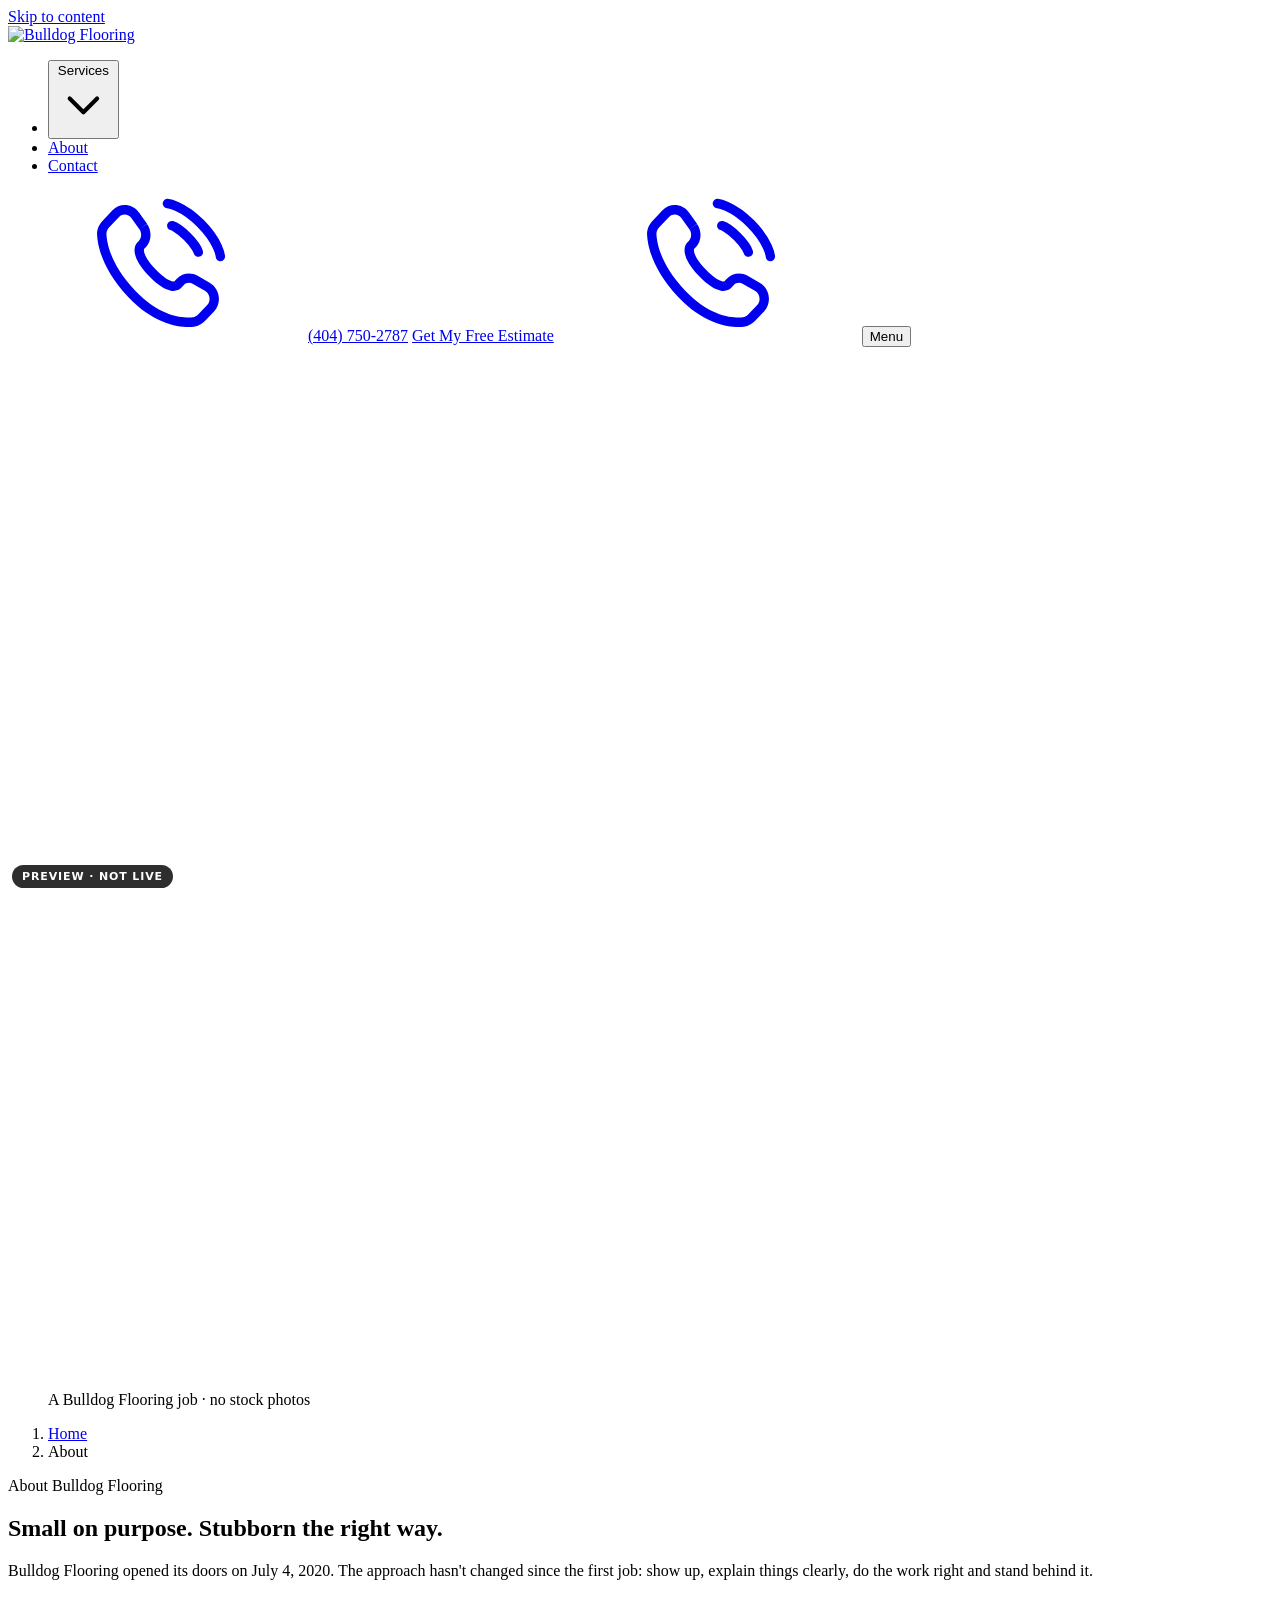
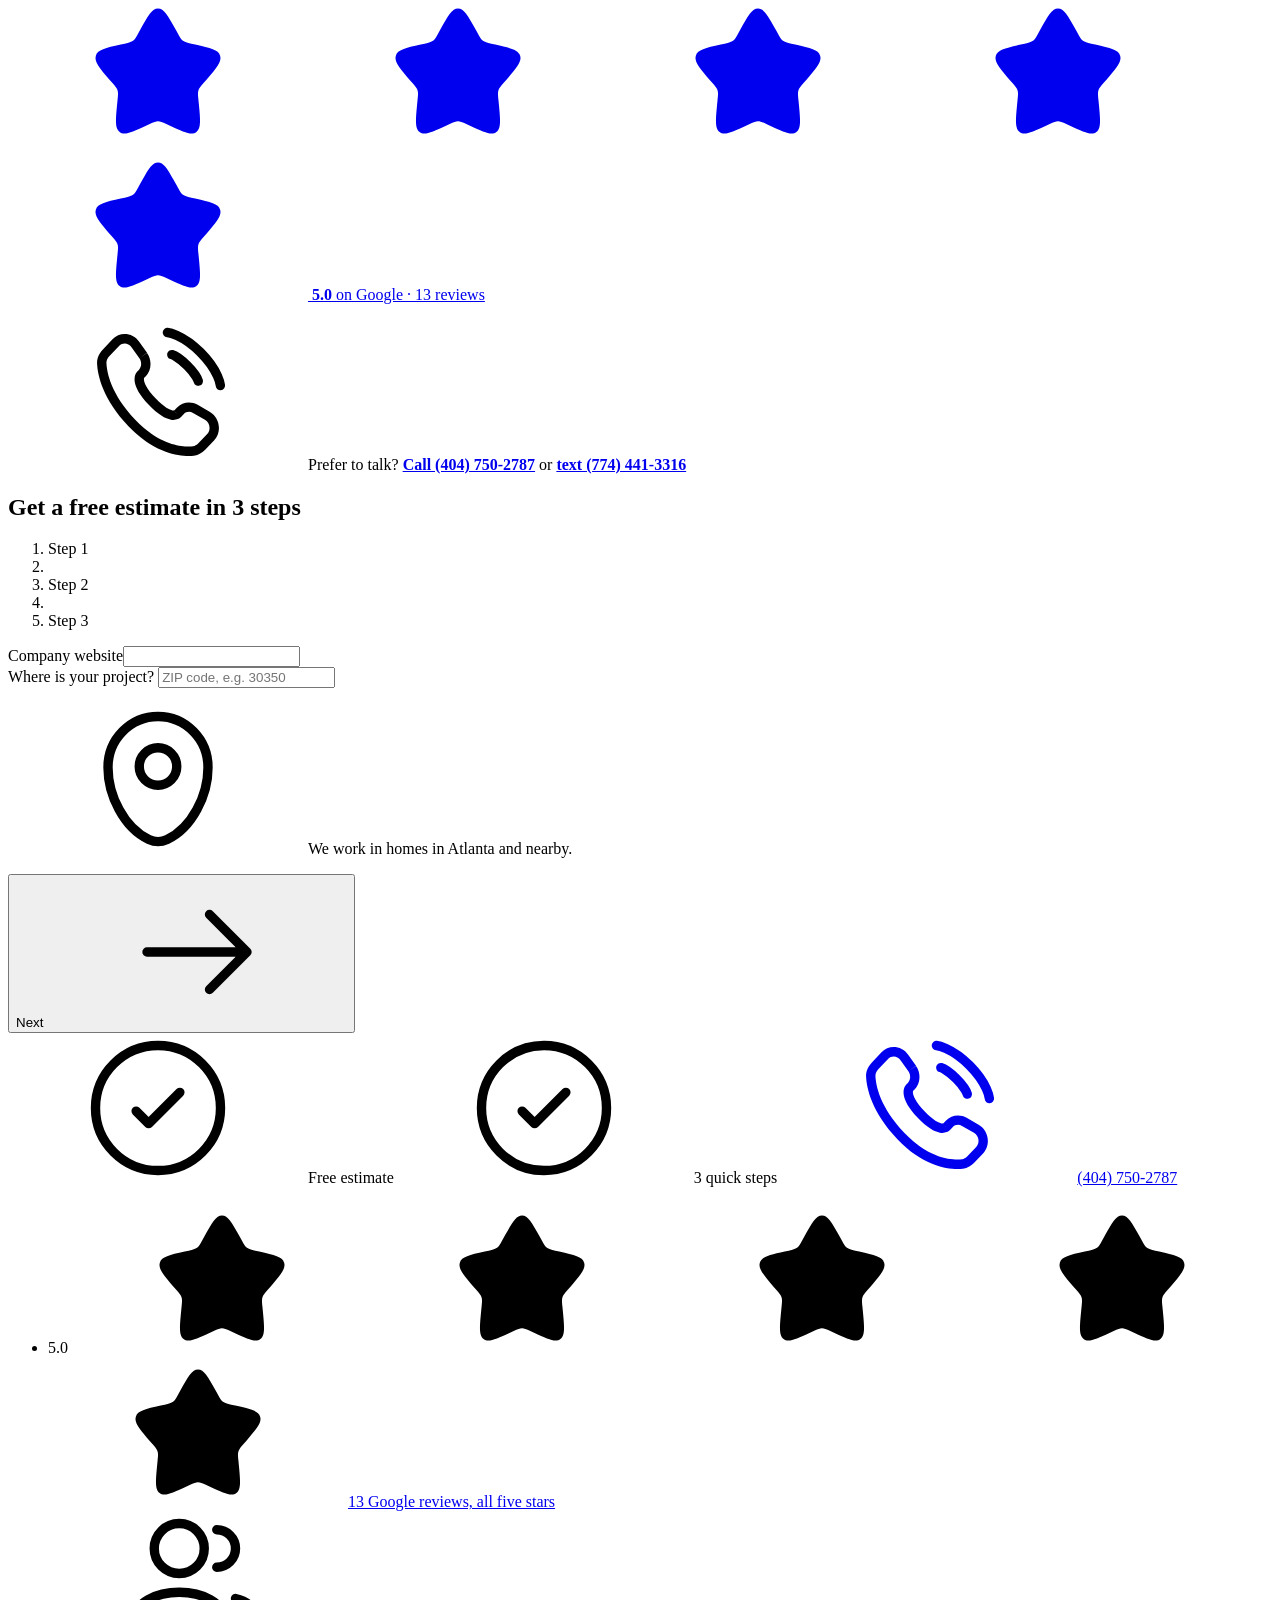
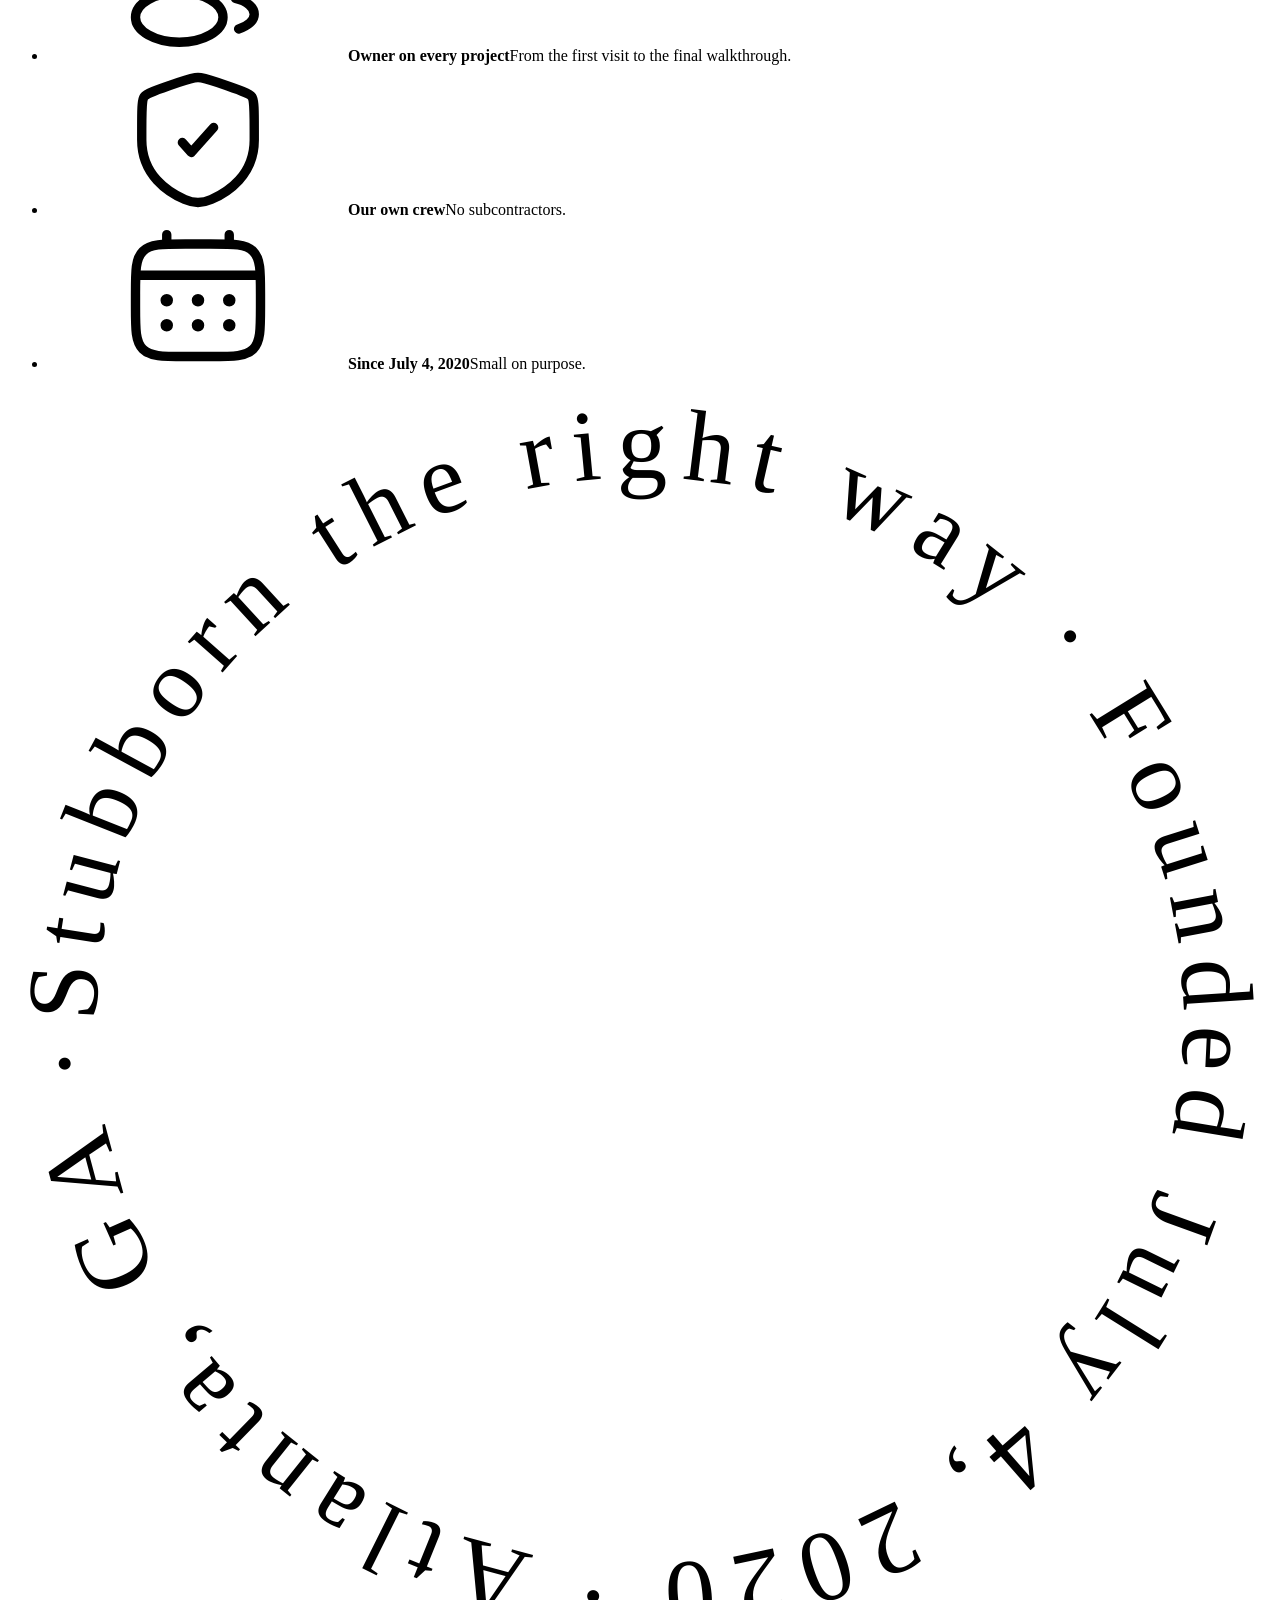
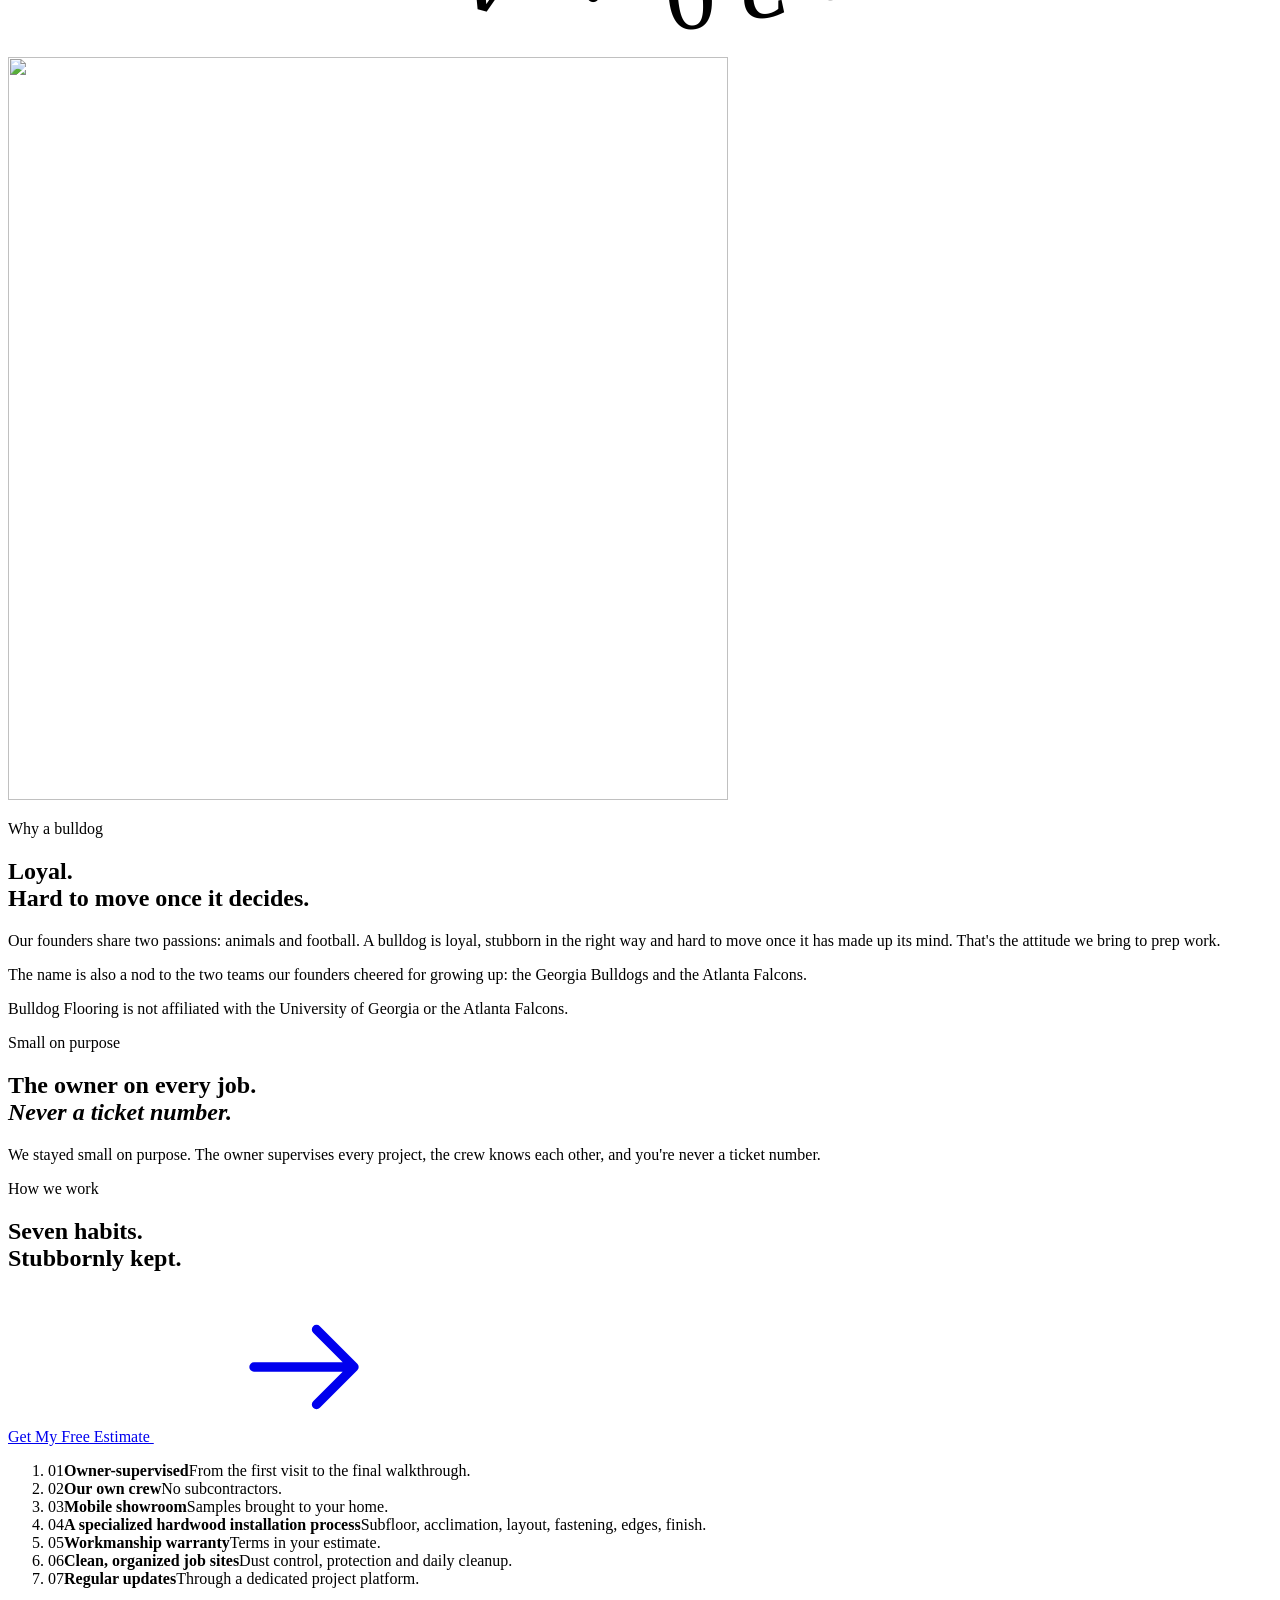
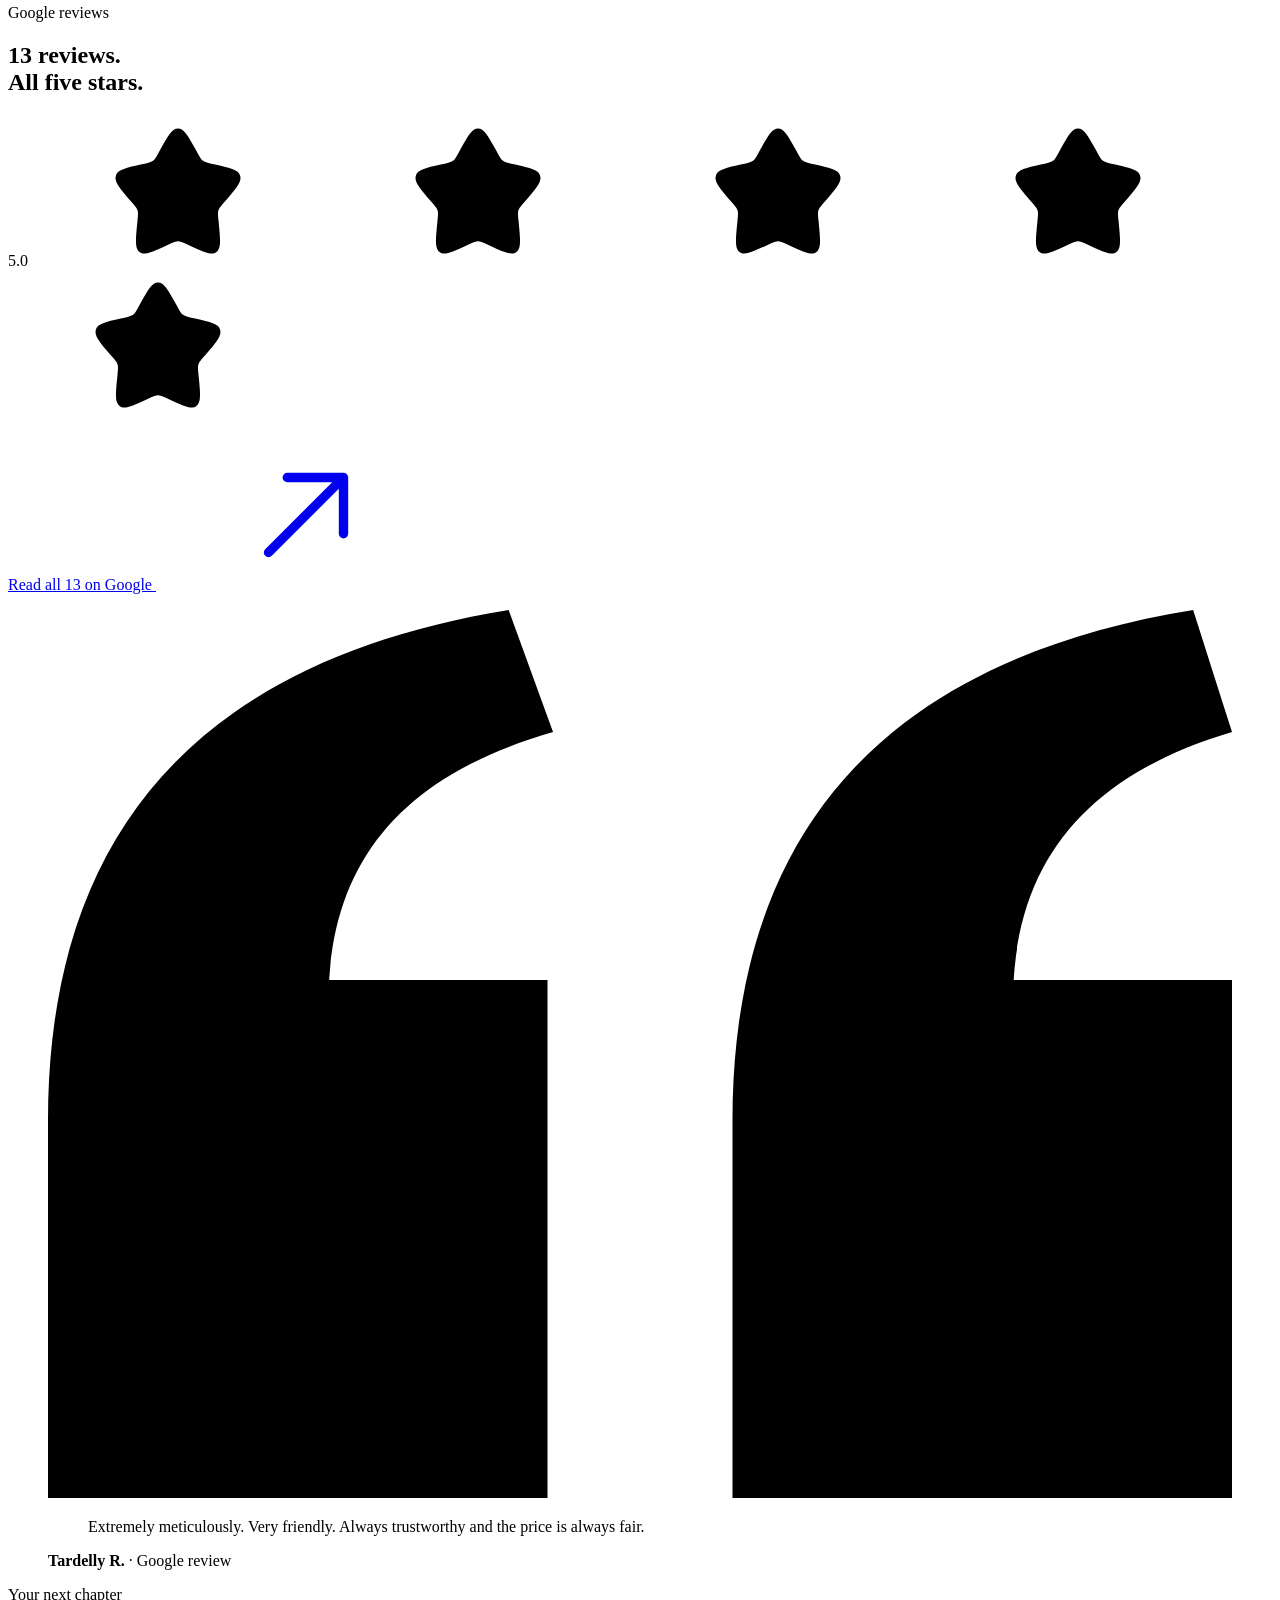
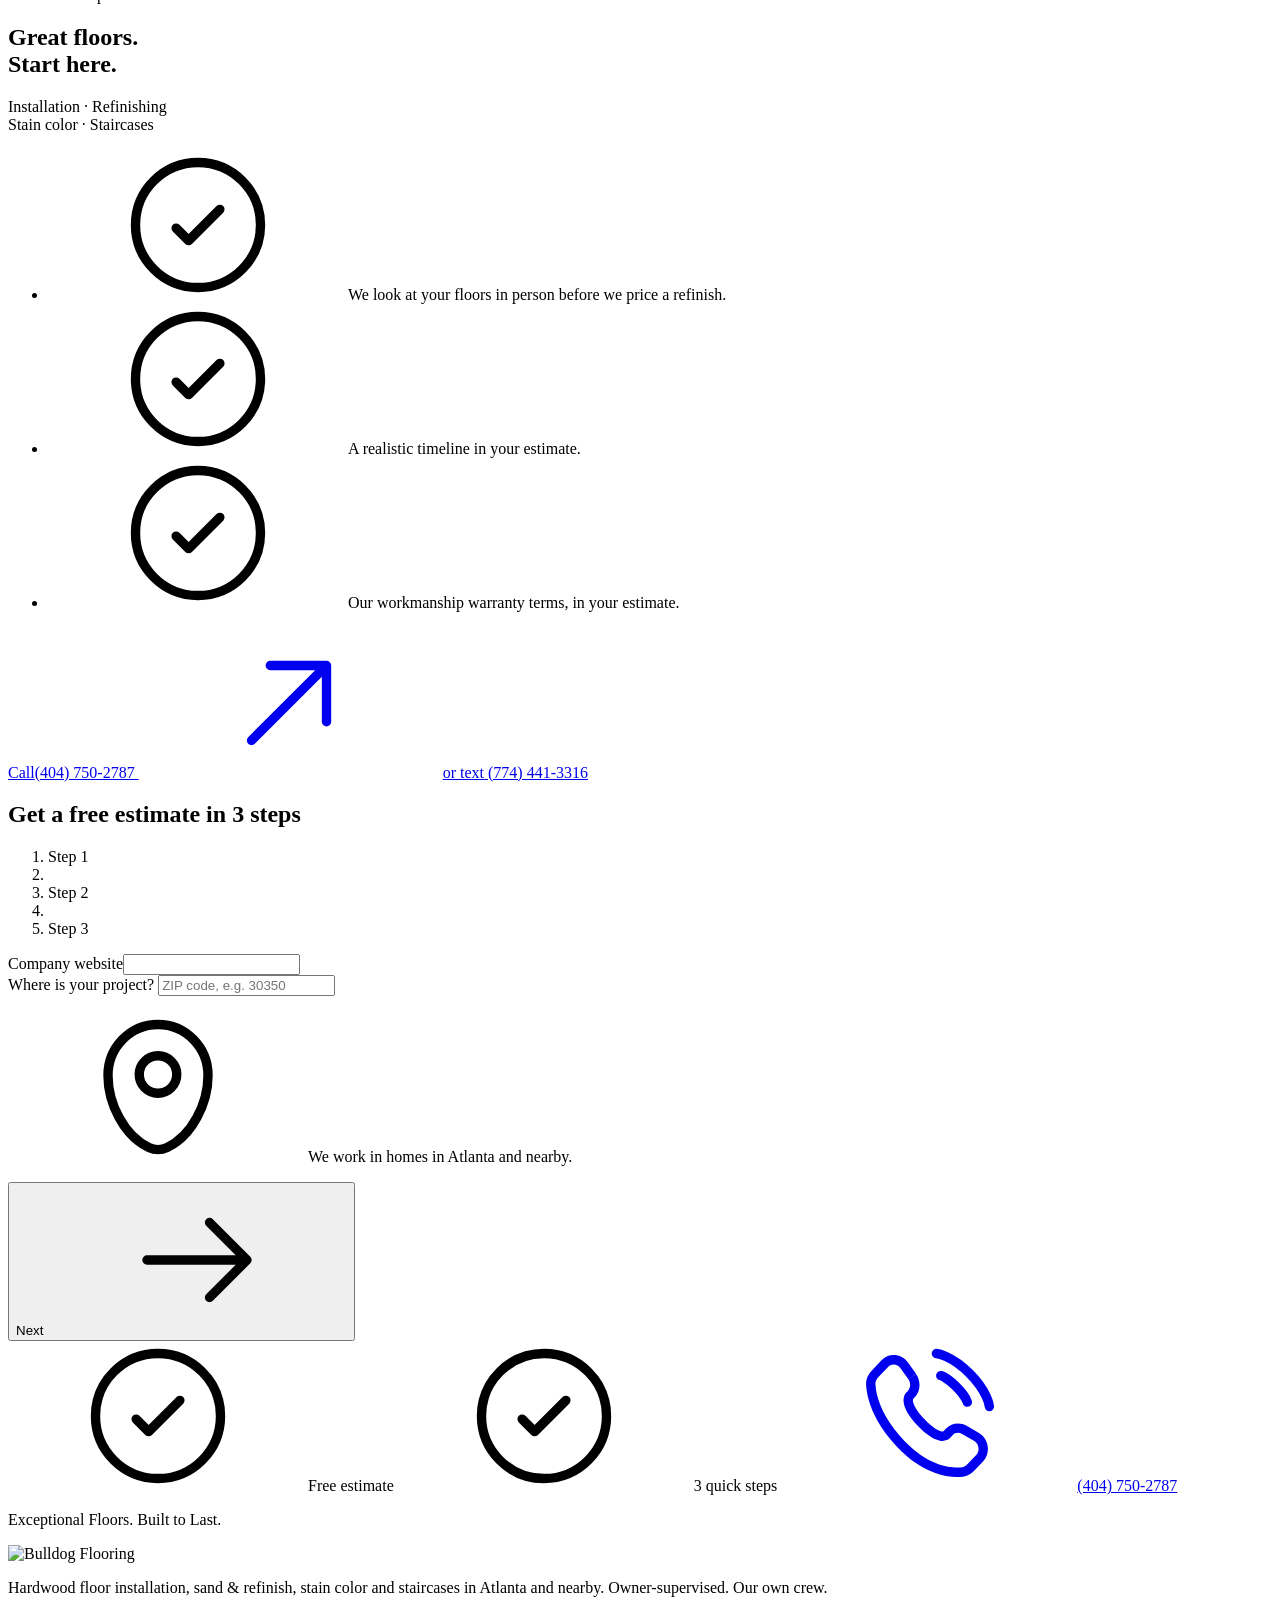
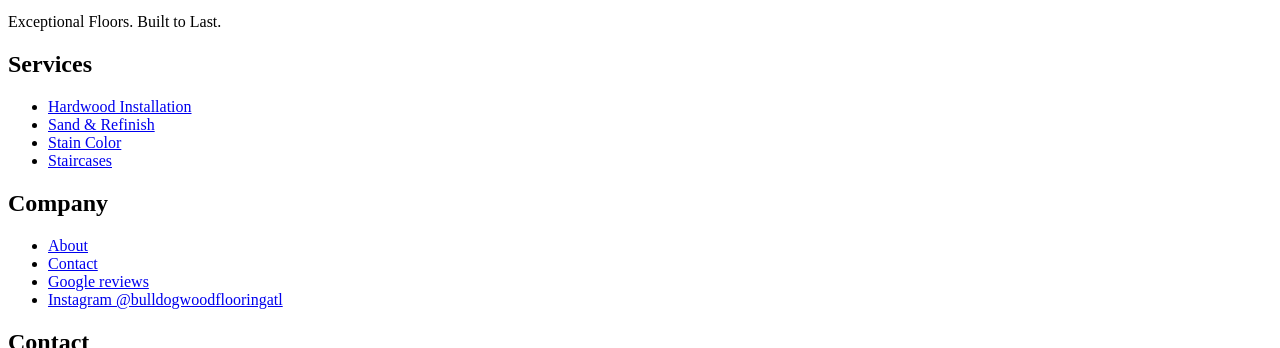
==== commit 2daddddc: "preview 2026-10-23 16:12" ====
--- a/about/index.html
+++ b/about/index.html
@@ -38,7 +38,7 @@
 <style>.cs-preview{position:fixed;left:12px;bottom:12px;z-index:70;padding:6px 10px;border-radius:999px;background:rgba(0,0,0,.82);color:#fff;font:600 11px/1 system-ui,sans-serif;letter-spacing:.08em;text-transform:uppercase;pointer-events:none}@media (max-width:1023px){.cs-preview{bottom:auto;top:calc(var(--header-h,64px) + 8px)}}</style>
 </head>
 <body data-cs-page="about">
-<svg xmlns="http://www.w3.org/2000/svg" width="0" height="0" style="position:absolute" aria-hidden="true" focusable="false"><symbol id="i-phone" viewBox="0 0 24 24"><g fill="none"><path stroke="currentColor" stroke-linecap="round" stroke-width="1.5" d="M13.5 2s2.334.212 5.303 3.182c2.97 2.97 3.182 5.303 3.182 5.303m-7.778-4.949s.99.282 2.475 1.767s1.768 2.475 1.768 2.475"/><path fill="currentColor" d="m15.1 15.027l-.543-.516zm.456-.48l.544.517zm2.417-.335l-.374.65zm1.91 1.1l-.374.65zm.539 3.446l.543.517zm-1.42 1.496l-.545-.517zm-1.326.71l.074.745zm-9.86-4.489l.543-.516zm-4.813-9.51l-.749.041zm6.475 1.538l.543.517zm.156-2.81l.613-.433zM8.374 3.91l-.613.433zM5.26 3.609l.544.516zM3.691 5.26l-.543-.516zm7.372 7.795l.544-.517zm4.582 2.488l.455-.48l-1.088-1.033l-.455.48zm1.954-.682l1.91 1.1l.749-1.3l-1.911-1.1zm2.279 3.38l-1.42 1.495l1.087 1.034l1.42-1.496zm-2.275 1.975c-1.435.141-5.18.02-9.244-4.258l-1.087 1.033c4.429 4.663 8.654 4.898 10.478 4.717zm-9.244-4.258c-3.876-4.081-4.526-7.523-4.607-9.033l-1.498.08c.1 1.85.884 5.634 5.018 9.986zm1.376-6.637l.286-.302l-1.087-1.033l-.287.302zm.512-4.062L8.986 3.477l-1.225.866l1.26 1.783zm-5.53-2.168L3.149 4.745l1.088 1.033l1.57-1.653zm4.474 5.713a38 38 0 0 0-.545-.515l-.002.002l-.003.003l-.05.058a1.6 1.6 0 0 0-.23.427c-.098.275-.15.639-.084 1.093c.13.892.715 2.091 2.242 3.7l1.088-1.034c-1.428-1.503-1.78-2.428-1.846-2.884c-.032-.22 0-.335.013-.372l.008-.019l-.028.037l-.018.02s-.002 0-.545-.516m1.328 4.767c1.523 1.604 2.673 2.234 3.55 2.377c.451.073.816.014 1.092-.095a1.5 1.5 0 0 0 .421-.25l.036-.034l.014-.014l.007-.006l.003-.003l.001-.002s.002-.001-.542-.518c-.544-.516-.543-.517-.543-.518l.002-.001l.002-.003l.005-.005l.01-.01l.037-.032q.015-.008-.004.001c-.02.008-.11.04-.3.009c-.402-.066-1.27-.42-2.703-1.929zM8.986 3.477C7.972 2.043 5.944 1.8 4.718 3.092l1.087 1.033c.523-.55 1.444-.507 1.956.218zM3.752 6.926c-.022-.4.152-.8.484-1.148L3.148 4.745c-.536.564-.943 1.347-.894 2.261zm14.705 12.811c-.279.294-.57.452-.854.48l.147 1.492c.747-.073 1.352-.472 1.795-.939zM10.021 9.02c.968-1.019 1.036-2.613.226-3.76l-1.225.866c.422.597.357 1.392-.088 1.86zm9.488 6.942c.821.473.982 1.635.369 2.28l1.087 1.033c1.305-1.374.925-3.673-.707-4.613zm-3.409-.898c.385-.406.986-.497 1.499-.202l.748-1.3c-1.099-.632-2.46-.45-3.335.47z"/></g></symbol><symbol id="i-sms" viewBox="0 0 24 24"><g fill="none" stroke="currentColor"><path stroke-linecap="round" stroke-linejoin="round" stroke-width="2" d="M8 12h.009m3.982 0H12m3.991 0H16"/><path stroke-width="1.5" d="M12 22c5.523 0 10-4.477 10-10S17.523 2 12 2S2 6.477 2 12c0 1.6.376 3.112 1.043 4.453c.178.356.237.763.134 1.148l-.595 2.226a1.3 1.3 0 0 0 1.591 1.592l2.226-.596a1.63 1.63 0 0 1 1.149.133A9.96 9.96 0 0 0 12 22Z"/></g></symbol><symbol id="i-pin" viewBox="0 0 24 24"><g fill="none" stroke="currentColor" stroke-width="1.5"><path d="M4 10.143C4 5.646 7.582 2 12 2s8 3.646 8 8.143c0 4.462-2.553 9.67-6.537 11.531a3.45 3.45 0 0 1-2.926 0C6.553 19.812 4 14.606 4 10.144Z"/><circle cx="12" cy="10" r="3"/></g></symbol><symbol id="i-shield" viewBox="0 0 24 24"><g fill="none" stroke="currentColor" stroke-width="1.5"><path d="M3 10.417c0-3.198 0-4.797.378-5.335c.377-.537 1.88-1.052 4.887-2.081l.573-.196C10.405 2.268 11.188 2 12 2s1.595.268 3.162.805l.573.196c3.007 1.029 4.51 1.544 4.887 2.081C21 5.62 21 7.22 21 10.417v1.574c0 5.638-4.239 8.375-6.899 9.536C13.38 21.842 13.02 22 12 22s-1.38-.158-2.101-.473C7.239 20.365 3 17.63 3 11.991z"/><path stroke-linecap="round" stroke-linejoin="round" d="m9.5 12.4l1.429 1.6l3.571-4"/></g></symbol><symbol id="i-star" viewBox="0 0 24 24"><path fill="currentColor" d="M9.153 5.408C10.42 3.136 11.053 2 12 2s1.58 1.136 2.847 3.408l.328.588c.36.646.54.969.82 1.182s.63.292 1.33.45l.636.144c2.46.557 3.689.835 3.982 1.776c.292.94-.546 1.921-2.223 3.882l-.434.507c-.476.557-.715.836-.822 1.18c-.107.345-.071.717.001 1.46l.066.677c.253 2.617.38 3.925-.386 4.506s-1.918.051-4.22-1.009l-.597-.274c-.654-.302-.981-.452-1.328-.452s-.674.15-1.328.452l-.596.274c-2.303 1.06-3.455 1.59-4.22 1.01c-.767-.582-.64-1.89-.387-4.507l.066-.676c.072-.744.108-1.116 0-1.46c-.106-.345-.345-.624-.821-1.18l-.434-.508c-1.677-1.96-2.515-2.941-2.223-3.882S3.58 8.328 6.04 7.772l.636-.144c.699-.158 1.048-.237 1.329-.45s.46-.536.82-1.182z"/></symbol><symbol id="i-arrow-right" viewBox="0 0 24 24"><path fill="none" stroke="currentColor" stroke-linecap="round" stroke-linejoin="round" stroke-width="1.5" d="M4 12h16m0 0l-6-6m6 6l-6 6"/></symbol><symbol id="i-arrow-left" viewBox="0 0 24 24"><path fill="none" stroke="currentColor" stroke-linecap="round" stroke-linejoin="round" stroke-width="1.5" d="M20 12H4m0 0l6-6m-6 6l6 6"/></symbol><symbol id="i-arrow-up-right" viewBox="0 0 24 24"><path fill="none" stroke="currentColor" stroke-linecap="round" stroke-linejoin="round" stroke-width="1.5" d="M6 18L18 6m0 0H9m9 0v9"/></symbol><symbol id="i-check" viewBox="0 0 24 24"><g fill="none" stroke="currentColor" stroke-width="1.5"><circle cx="12" cy="12" r="10"/><path stroke-linecap="round" stroke-linejoin="round" d="m8.5 12.5l2 2l5-5"/></g></symbol><symbol id="i-home" viewBox="0 0 24 24"><g fill="none" stroke="currentColor" stroke-width="1.5"><path d="M2 12.204c0-2.289 0-3.433.52-4.381c.518-.949 1.467-1.537 3.364-2.715l2-1.241C9.889 2.622 10.892 2 12 2s2.11.622 4.116 1.867l2 1.241c1.897 1.178 2.846 1.766 3.365 2.715S22 9.915 22 12.203v1.522c0 3.9 0 5.851-1.172 7.063S17.771 22 14 22h-4c-3.771 0-5.657 0-6.828-1.212S2 17.626 2 13.725z"/><path stroke-linecap="round" d="M12 15v3"/></g></symbol><symbol id="i-user" viewBox="0 0 24 24"><g fill="none" stroke="currentColor" stroke-width="1.5"><circle cx="12" cy="6" r="4"/><path d="M20 17.5c0 2.485 0 4.5-8 4.5s-8-2.015-8-4.5S7.582 13 12 13s8 2.015 8 4.5Z"/></g></symbol><symbol id="i-mail" viewBox="0 0 24 24"><g fill="none" stroke="currentColor" stroke-width="1.5"><path d="M2 12c0-3.771 0-5.657 1.172-6.828S6.229 4 10 4h4c3.771 0 5.657 0 6.828 1.172S22 8.229 22 12s0 5.657-1.172 6.828S17.771 20 14 20h-4c-3.771 0-5.657 0-6.828-1.172S2 15.771 2 12Z"/><path stroke-linecap="round" d="m6 8l2.159 1.8c1.837 1.53 2.755 2.295 3.841 2.295s2.005-.765 3.841-2.296L18 8"/></g></symbol><symbol id="i-calendar" viewBox="0 0 24 24"><g fill="none"><path stroke="currentColor" stroke-width="1.5" d="M2 12c0-3.771 0-5.657 1.172-6.828S6.229 4 10 4h4c3.771 0 5.657 0 6.828 1.172S22 8.229 22 12v2c0 3.771 0 5.657-1.172 6.828S17.771 22 14 22h-4c-3.771 0-5.657 0-6.828-1.172S2 17.771 2 14z"/><path stroke="currentColor" stroke-linecap="round" stroke-width="1.5" d="M7 4V2.5M17 4V2.5M2.5 9h19"/><path fill="currentColor" d="M18 17a1 1 0 1 1-2 0a1 1 0 0 1 2 0m0-4a1 1 0 1 1-2 0a1 1 0 0 1 2 0m-5 4a1 1 0 1 1-2 0a1 1 0 0 1 2 0m0-4a1 1 0 1 1-2 0a1 1 0 0 1 2 0m-5 4a1 1 0 1 1-2 0a1 1 0 0 1 2 0m0-4a1 1 0 1 1-2 0a1 1 0 0 1 2 0"/></g></symbol><symbol id="i-ruler" viewBox="0 0 24 24"><g fill="none" stroke="currentColor" stroke-width="1.5"><path d="M4.045 18.508C2.682 17.145 2 16.463 2 15.616c0-.848.682-1.53 2.045-2.893l8.678-8.678C14.087 2.682 14.768 2 15.616 2s1.529.682 2.892 2.045l1.447 1.447C21.318 6.855 22 7.537 22 8.384s-.682 1.53-2.045 2.893l-8.678 8.678C9.913 21.318 9.23 22 8.384 22s-1.529-.682-2.892-2.045z"/><path stroke-linecap="round" d="M8.464 8.464L9.88 9.88m2.827-5.658l1.414 1.414m-9.899 7.071l1.414 1.414m.707-3.535l2.122 2.121m2.121-6.364l2.121 2.121"/></g></symbol><symbol id="i-layers" viewBox="0 0 24 24"><g fill="none" stroke="currentColor" stroke-width="1.5"><path d="M4.979 9.685C2.993 8.891 2 8.494 2 8s.993-.89 2.979-1.685l2.808-1.123C9.773 4.397 10.767 4 12 4s2.227.397 4.213 1.192l2.808 1.123C21.007 7.109 22 7.506 22 8s-.993.89-2.979 1.685l-2.808 1.124C14.227 11.603 13.233 12 12 12s-2.227-.397-4.213-1.191z"/><path d="m5.766 10l-.787.315C2.993 11.109 2 11.507 2 12s.993.89 2.979 1.685l2.808 1.124C9.773 15.603 10.767 16 12 16s2.227-.397 4.213-1.191l2.808-1.124C21.007 12.891 22 12.493 22 12s-.993-.89-2.979-1.685L18.234 10"/><path d="m5.766 14l-.787.315C2.993 15.109 2 15.507 2 16s.993.89 2.979 1.685l2.808 1.124C9.773 19.603 10.767 20 12 20s2.227-.397 4.213-1.192l2.808-1.123C21.007 16.891 22 16.494 22 16c0-.493-.993-.89-2.979-1.685L18.234 14"/></g></symbol><symbol id="i-roller" viewBox="0 0 24 24"><path fill="currentColor" d="m6.75 6.799l-.375.65zm-.549-.549l-.65.375zm11.598 0l.65.375zm-.549.549l.375.65zm0-4.598l.375-.65zm.549.549l.65-.375zM6.75 2.201l-.375-.65zm-.549.549l-.65-.375zm7.506 18.957l-.53-.53zm0-7.414l-.53.53zm-3.414 0l-.53-.53zm0 7.414l.53-.53zm5.114-10.718l-.112-.742zm4.076-.612l-.111-.741zm2.378-4.61l.698-.274zM20.733 4.64l-.275.698zm.205 5.405l-.351-.663zm.948-1.1l.707.25zm-9.401 2.973l-.569-.49zM12.005 14v.75h.737l.013-.738zM5.5 3.75a.75.75 0 0 0 0 1.5zm3-1h7v-1.5h-7zm7 3.5h-7v1.5h7zm-7 0c-.481 0-.792 0-1.027-.022c-.225-.02-.307-.055-.348-.078l-.75 1.299c.307.177.633.243.962.273c.32.029.71.028 1.163.028zM5.25 4.5c0 .454 0 .844.028 1.163c.03.329.096.655.273.962l1.3-.75c-.024-.04-.059-.123-.079-.348A13 13 0 0 1 6.75 4.5zm1.875 1.65a.75.75 0 0 1-.275-.275l-1.299.75c.198.342.482.626.824.824zM17.25 4.5c0 .481 0 .792-.022 1.027c-.02.225-.055.307-.079.348l1.3.75c.177-.307.243-.633.273-.962c.029-.32.028-.71.028-1.163zM15.5 7.75c.454 0 .844 0 1.163-.028c.329-.03.655-.096.962-.273l-.75-1.3c-.04.024-.123.059-.348.079a13 13 0 0 1-1.027.022zm1.65-1.875a.75.75 0 0 1-.275.275l.75 1.299a2.25 2.25 0 0 0 .824-.824zM15.5 2.75c.481 0 .792 0 1.027.022c.225.02.307.055.348.078l.75-1.299c-.307-.177-.633-.243-.962-.273c-.32-.029-.71-.028-1.163-.028zm3.25 1.75c0-.454 0-.844-.028-1.163c-.03-.329-.096-.655-.273-.962l-1.3.75c.024.04.058.123.079.348c.021.235.022.546.022 1.027zm-1.875-1.65a.75.75 0 0 1 .274.275l1.3-.75a2.25 2.25 0 0 0-.824-.824zM8.5 1.25c-.454 0-.844 0-1.163.028c-.329.03-.655.096-.962.273l.75 1.3c.04-.024.123-.059.348-.079c.235-.021.546-.022 1.027-.022zM6.75 4.5c0-.481 0-.792.022-1.027c.02-.225.055-.307.078-.348l-1.299-.75c-.177.307-.243.633-.273.962c-.029.32-.028.71-.028 1.163zm-.375-2.949a2.25 2.25 0 0 0-.824.824l1.3.75a.75.75 0 0 1 .274-.275zM10.75 20v-4h-1.5v4zm2.5-4v4h1.5v-4zm0 4c0 .493-.002.787-.03.997a.7.7 0 0 1-.043.18l1.06 1.06c.31-.309.422-.684.47-1.04c.045-.334.043-.747.043-1.197zM12 22.75c.45 0 .863.002 1.197-.043c.356-.048.731-.16 1.04-.47l-1.06-1.06l-.003.001l-.01.005a.7.7 0 0 1-.167.037c-.21.028-.504.03-.997.03zm0-8c.493 0 .787.002.997.03a.7.7 0 0 1 .18.043l1.06-1.06c-.309-.31-.684-.422-1.04-.47c-.334-.045-.747-.043-1.197-.043zM14.75 16c0-.45.002-.863-.043-1.197c-.048-.356-.16-.731-.47-1.04l-1.06 1.06l.001.003l.005.01c.009.022.024.07.037.167c.028.21.03.504.03.997zm-4 0c0-.493.002-.787.03-.997a.7.7 0 0 1 .043-.18l-1.06-1.06c-.31.309-.422.684-.47 1.04c-.045.334-.043.747-.043 1.197zM12 13.25c-.45 0-.863-.002-1.197.043c-.356.048-.731.16-1.04.47l1.06 1.06l.003-.001l.01-.005a.7.7 0 0 1 .167-.037c.21-.028.504-.03.997-.03zM9.25 20c0 .45-.002.863.043 1.197c.048.356.16.731.47 1.04l1.06-1.06l-.001-.003l-.005-.01a.7.7 0 0 1-.037-.167c-.028-.21-.03-.504-.03-.997zM12 21.25c-.493 0-.787-.002-.997-.03a.7.7 0 0 1-.18-.043l-1.06 1.06c.309.31.684.422 1.04.47c.334.045.747.043 1.197.043zm3.518-9.52l4.076-.61l-.222-1.484l-4.077.611zm3.527-7.98H18v1.5h1.045zm3.705 3.705c0-.435 0-.797-.019-1.094a2.8 2.8 0 0 0-.172-.868l-1.396.55c.03.073.056.186.071.416c.016.236.016.541.016.996zM19.045 5.25c.455 0 .76 0 .996.016c.23.015.343.042.417.07l.55-1.395a2.8 2.8 0 0 0-.87-.172c-.296-.02-.658-.019-1.093-.019zm3.514.243a2.75 2.75 0 0 0-1.552-1.552l-.55 1.396c.324.127.58.382.706.705zm-2.965 5.626c.71-.106 1.252-.177 1.696-.413l-.703-1.325c-.162.086-.387.13-1.215.255zm1.656-3.664c0 .837-.01 1.067-.071 1.239l1.414.5c.168-.475.157-1.022.157-1.739zm.04 3.251a2.75 2.75 0 0 0 1.303-1.513l-1.414-.5a1.25 1.25 0 0 1-.592.688zm-5.995-.459c-.793.12-1.457.218-1.98.365c-.543.152-1.024.38-1.399.816l1.137.979c.11-.127.277-.242.668-.351c.41-.116.965-.2 1.797-.325zm-2.54 3.765c.017-1.065.116-1.395.298-1.605l-1.137-.98c-.58.675-.644 1.552-.661 2.56zM12 14.75h.005v-1.5H12zm-6-11h-.5v1.5H6z"/></symbol><symbol id="i-palette" viewBox="0 0 24 24"><g fill="none" stroke="currentColor" stroke-width="1.5"><path d="M2 12.026c0 5.146 3.867 9.387 8.847 9.96c.735.085 1.447-.228 1.97-.753a1.68 1.68 0 0 0 0-2.372c-.523-.525-.95-1.307-.555-1.934c1.576-2.508 9.738 3.251 9.738-4.9C22 6.488 17.523 2 12 2S2 6.489 2 12.026Z"/><circle cx="17.5" cy="11.5" r=".75"/><circle cx="6.5" cy="11.5" r=".75"/><path d="M10.335 7a.75.75 0 1 1-1.5 0a.75.75 0 0 1 1.5 0Zm4.915 0a.75.75 0 1 1-1.5 0a.75.75 0 0 1 1.5 0Z"/></g></symbol><symbol id="i-users" viewBox="0 0 24 24"><g fill="none" stroke="currentColor" stroke-width="1.5"><circle cx="9" cy="6" r="4"/><path stroke-linecap="round" d="M15 9a3 3 0 1 0 0-6"/><ellipse cx="9" cy="17" rx="7" ry="4"/><path stroke-linecap="round" d="M18 14c1.754.385 3 1.359 3 2.5c0 1.03-1.014 1.923-2.5 2.37"/></g></symbol><symbol id="i-broom" viewBox="0 0 24 24"><path fill="currentColor" d="M22.53 2.53a.75.75 0 0 0-1.06-1.06zM3.19 12.63l.64-.39zm-.741-1.219l-.668.341l.012.025l.015.024zM4.11 5.997l.35.663zm3.069-1.279l.206.721zm5.963-.575l.53-.53l-.184-.184l-.257-.031zM11.37 20.81l.39-.64zm1.219.742l-.39.64l.024.015l.025.012zm5.414-1.662l-.663-.35zm1.279-3.069l.721.206zm.575-5.963l.745-.089l-.03-.257l-.184-.184zM21.47 1.47l-2.358 2.357l1.06 1.06L22.53 2.53zm-7.583 3.418a3.695 3.695 0 0 1 5.225 0l1.06-1.06a5.195 5.195 0 0 0-7.346 0zm5.225 0a3.695 3.695 0 0 1 0 5.226l1.061 1.06a5.195 5.195 0 0 0 0-7.347zM3.83 12.24l-.74-1.219l-1.282.78l.74 1.218zm.63-5.58c.922-.486 1.935-.938 2.925-1.22l-.412-1.443c-1.124.321-2.237.822-3.213 1.337zm2.925-1.22a16.3 16.3 0 0 1 5.564-.563l.1.01h.004l.088-.744l.09-.745h-.005l-.009-.002l-.135-.013q-.136-.013-.384-.027a17.8 17.8 0 0 0-5.725.641zm-4.268 5.63c-.799-1.563-.273-3.556 1.343-4.41l-.7-1.326C1.36 6.6.64 9.519 1.78 11.752zm7.863 10.381l1.219.741l.78-1.281l-1.219-.742zm7.686-1.21c.515-.976 1.016-2.09 1.337-3.214l-1.442-.412c-.283.99-.735 2.003-1.221 2.925zm1.337-3.214a17.8 17.8 0 0 0 .614-6.11l-.01-.105l-.003-.03l-.002-.008v-.004l-.745.088l-.744.09v-.001v.003l.002.019l.008.082q.01.112.023.333a16.3 16.3 0 0 1-.585 5.23zm-7.755 5.192c2.233 1.14 5.15.421 6.418-1.979l-1.326-.7c-.854 1.616-2.847 2.142-4.41 1.344zm.363-17.546l6.716 6.716l1.06-1.06l-6.715-6.717zM2.55 13.019a25.2 25.2 0 0 0 8.432 8.432l.78-1.282a23.7 23.7 0 0 1-7.93-7.93z"/></symbol><symbol id="i-medal" viewBox="0 0 24 24"><g fill="none" stroke="currentColor" stroke-width="1.5"><path d="M11.146 7.023C11.526 6.34 11.716 6 12 6s.474.34.854 1.023l.098.176c.108.194.162.29.246.354c.085.064.19.088.4.135l.19.044c.738.167 1.107.25 1.195.532s-.164.577-.667 1.165l-.13.152c-.143.167-.215.25-.247.354s-.021.215 0 .438l.02.203c.076.785.114 1.178-.115 1.352c-.23.174-.576.015-1.267-.303l-.178-.082c-.197-.09-.295-.135-.399-.135s-.202.045-.399.135l-.178.082c-.691.319-1.037.477-1.267.303s-.191-.567-.115-1.352l.02-.203c.021-.223.032-.334 0-.438s-.104-.187-.247-.354l-.13-.152c-.503-.588-.755-.882-.667-1.165c.088-.282.457-.365 1.195-.532l.19-.044c.21-.047.315-.07.4-.135c.084-.064.138-.16.246-.354z"/><path d="M19 9A7 7 0 1 1 5 9a7 7 0 0 1 14 0Z"/><path d="m12 16.068l-3.771 3.905c-.54.56-.81.839-1.04.935c-.52.22-1.099.032-1.373-.448c-.12-.21-.158-.59-.232-1.35c-.043-.43-.064-.644-.128-.824a1.43 1.43 0 0 0-.835-.864c-.173-.067-.38-.088-.795-.132c-.734-.078-1.101-.117-1.305-.241c-.463-.284-.646-.883-.433-1.422c.094-.237.364-.517.904-1.076L5.456 12M12 16.068l3.771 3.905c.54.56.81.839 1.04.935c.52.22 1.099.032 1.373-.448c.12-.21.157-.59.232-1.35c.043-.43.064-.644.128-.824c.144-.402.446-.715.835-.864c.173-.067.38-.088.795-.132c.734-.078 1.101-.117 1.305-.241c.463-.284.646-.883.433-1.422c-.094-.237-.364-.517-.904-1.076L18.544 12"/></g></symbol><symbol id="i-chat-check" viewBox="0 0 24 24"><g fill="none" stroke="currentColor" stroke-width="1.5"><path d="M12 22c5.523 0 10-4.477 10-10S17.523 2 12 2S2 6.477 2 12c0 1.6.376 3.112 1.043 4.453c.178.356.237.763.134 1.148l-.595 2.226a1.3 1.3 0 0 0 1.591 1.592l2.226-.596a1.63 1.63 0 0 1 1.149.133A9.96 9.96 0 0 0 12 22Z"/><path stroke-linecap="round" stroke-linejoin="round" d="M9 12.08L11 14l4-4"/></g></symbol><symbol id="i-clock" viewBox="0 0 24 24"><g fill="none" stroke="currentColor" stroke-width="1.5"><circle cx="12" cy="12" r="10"/><path stroke-linecap="round" stroke-linejoin="round" d="M12 8v4l2.5 2.5"/></g></symbol><symbol id="i-stairs" viewBox="0 0 24 24"><g fill="none" stroke="currentColor" stroke-width="1.5" stroke-linecap="round" stroke-linejoin="round"><path d="M3 20h4.5v-4h4.5v-4h4.5V8H21"/><path d="M5 12.5L16.5 4"/><path d="M5 12.5V16M10.5 8.4V12"/></g></symbol><symbol id="i-instagram" viewBox="0 0 24 24"><g fill="none" stroke="currentColor" stroke-width="1.5"><rect x="3" y="3" width="18" height="18" rx="5"/><circle cx="12" cy="12" r="4"/><circle cx="17.5" cy="6.5" r=".8" fill="currentColor" stroke="none"/></g></symbol></svg>
+<svg xmlns="http://www.w3.org/2000/svg" width="0" height="0" style="position:absolute" aria-hidden="true" focusable="false"><symbol id="i-phone" viewBox="0 0 24 24"><g fill="none"><path stroke="currentColor" stroke-linecap="round" stroke-width="1.5" d="M13.5 2s2.334.212 5.303 3.182c2.97 2.97 3.182 5.303 3.182 5.303m-7.778-4.949s.99.282 2.475 1.767s1.768 2.475 1.768 2.475"/><path fill="currentColor" d="m15.1 15.027l-.543-.516zm.456-.48l.544.517zm2.417-.335l-.374.65zm1.91 1.1l-.374.65zm.539 3.446l.543.517zm-1.42 1.496l-.545-.517zm-1.326.71l.074.745zm-9.86-4.489l.543-.516zm-4.813-9.51l-.749.041zm6.475 1.538l.543.517zm.156-2.81l.613-.433zM8.374 3.91l-.613.433zM5.26 3.609l.544.516zM3.691 5.26l-.543-.516zm7.372 7.795l.544-.517zm4.582 2.488l.455-.48l-1.088-1.033l-.455.48zm1.954-.682l1.91 1.1l.749-1.3l-1.911-1.1zm2.279 3.38l-1.42 1.495l1.087 1.034l1.42-1.496zm-2.275 1.975c-1.435.141-5.18.02-9.244-4.258l-1.087 1.033c4.429 4.663 8.654 4.898 10.478 4.717zm-9.244-4.258c-3.876-4.081-4.526-7.523-4.607-9.033l-1.498.08c.1 1.85.884 5.634 5.018 9.986zm1.376-6.637l.286-.302l-1.087-1.033l-.287.302zm.512-4.062L8.986 3.477l-1.225.866l1.26 1.783zm-5.53-2.168L3.149 4.745l1.088 1.033l1.57-1.653zm4.474 5.713a38 38 0 0 0-.545-.515l-.002.002l-.003.003l-.05.058a1.6 1.6 0 0 0-.23.427c-.098.275-.15.639-.084 1.093c.13.892.715 2.091 2.242 3.7l1.088-1.034c-1.428-1.503-1.78-2.428-1.846-2.884c-.032-.22 0-.335.013-.372l.008-.019l-.028.037l-.018.02s-.002 0-.545-.516m1.328 4.767c1.523 1.604 2.673 2.234 3.55 2.377c.451.073.816.014 1.092-.095a1.5 1.5 0 0 0 .421-.25l.036-.034l.014-.014l.007-.006l.003-.003l.001-.002s.002-.001-.542-.518c-.544-.516-.543-.517-.543-.518l.002-.001l.002-.003l.005-.005l.01-.01l.037-.032q.015-.008-.004.001c-.02.008-.11.04-.3.009c-.402-.066-1.27-.42-2.703-1.929zM8.986 3.477C7.972 2.043 5.944 1.8 4.718 3.092l1.087 1.033c.523-.55 1.444-.507 1.956.218zM3.752 6.926c-.022-.4.152-.8.484-1.148L3.148 4.745c-.536.564-.943 1.347-.894 2.261zm14.705 12.811c-.279.294-.57.452-.854.48l.147 1.492c.747-.073 1.352-.472 1.795-.939zM10.021 9.02c.968-1.019 1.036-2.613.226-3.76l-1.225.866c.422.597.357 1.392-.088 1.86zm9.488 6.942c.821.473.982 1.635.369 2.28l1.087 1.033c1.305-1.374.925-3.673-.707-4.613zm-3.409-.898c.385-.406.986-.497 1.499-.202l.748-1.3c-1.099-.632-2.46-.45-3.335.47z"/></g></symbol><symbol id="i-sms" viewBox="0 0 24 24"><g fill="none" stroke="currentColor"><path stroke-linecap="round" stroke-linejoin="round" stroke-width="2" d="M8 12h.009m3.982 0H12m3.991 0H16"/><path stroke-width="1.5" d="M12 22c5.523 0 10-4.477 10-10S17.523 2 12 2S2 6.477 2 12c0 1.6.376 3.112 1.043 4.453c.178.356.237.763.134 1.148l-.595 2.226a1.3 1.3 0 0 0 1.591 1.592l2.226-.596a1.63 1.63 0 0 1 1.149.133A9.96 9.96 0 0 0 12 22Z"/></g></symbol><symbol id="i-pin" viewBox="0 0 24 24"><g fill="none" stroke="currentColor" stroke-width="1.5"><path d="M4 10.143C4 5.646 7.582 2 12 2s8 3.646 8 8.143c0 4.462-2.553 9.67-6.537 11.531a3.45 3.45 0 0 1-2.926 0C6.553 19.812 4 14.606 4 10.144Z"/><circle cx="12" cy="10" r="3"/></g></symbol><symbol id="i-shield" viewBox="0 0 24 24"><g fill="none" stroke="currentColor" stroke-width="1.5"><path d="M3 10.417c0-3.198 0-4.797.378-5.335c.377-.537 1.88-1.052 4.887-2.081l.573-.196C10.405 2.268 11.188 2 12 2s1.595.268 3.162.805l.573.196c3.007 1.029 4.51 1.544 4.887 2.081C21 5.62 21 7.22 21 10.417v1.574c0 5.638-4.239 8.375-6.899 9.536C13.38 21.842 13.02 22 12 22s-1.38-.158-2.101-.473C7.239 20.365 3 17.63 3 11.991z"/><path stroke-linecap="round" stroke-linejoin="round" d="m9.5 12.4l1.429 1.6l3.571-4"/></g></symbol><symbol id="i-star" viewBox="0 0 24 24"><path fill="currentColor" d="M9.153 5.408C10.42 3.136 11.053 2 12 2s1.58 1.136 2.847 3.408l.328.588c.36.646.54.969.82 1.182s.63.292 1.33.45l.636.144c2.46.557 3.689.835 3.982 1.776c.292.94-.546 1.921-2.223 3.882l-.434.507c-.476.557-.715.836-.822 1.18c-.107.345-.071.717.001 1.46l.066.677c.253 2.617.38 3.925-.386 4.506s-1.918.051-4.22-1.009l-.597-.274c-.654-.302-.981-.452-1.328-.452s-.674.15-1.328.452l-.596.274c-2.303 1.06-3.455 1.59-4.22 1.01c-.767-.582-.64-1.89-.387-4.507l.066-.676c.072-.744.108-1.116 0-1.46c-.106-.345-.345-.624-.821-1.18l-.434-.508c-1.677-1.96-2.515-2.941-2.223-3.882S3.58 8.328 6.04 7.772l.636-.144c.699-.158 1.048-.237 1.329-.45s.46-.536.82-1.182z"/></symbol><symbol id="i-arrow-right" viewBox="0 0 24 24"><path fill="none" stroke="currentColor" stroke-linecap="round" stroke-linejoin="round" stroke-width="1.5" d="M4 12h16m0 0l-6-6m6 6l-6 6"/></symbol><symbol id="i-arrow-left" viewBox="0 0 24 24"><path fill="none" stroke="currentColor" stroke-linecap="round" stroke-linejoin="round" stroke-width="1.5" d="M20 12H4m0 0l6-6m-6 6l6 6"/></symbol><symbol id="i-arrow-up-right" viewBox="0 0 24 24"><path fill="none" stroke="currentColor" stroke-linecap="round" stroke-linejoin="round" stroke-width="1.5" d="M6 18L18 6m0 0H9m9 0v9"/></symbol><symbol id="i-check" viewBox="0 0 24 24"><g fill="none" stroke="currentColor" stroke-width="1.5"><circle cx="12" cy="12" r="10"/><path stroke-linecap="round" stroke-linejoin="round" d="m8.5 12.5l2 2l5-5"/></g></symbol><symbol id="i-home" viewBox="0 0 24 24"><g fill="none" stroke="currentColor" stroke-width="1.5"><path d="M2 12.204c0-2.289 0-3.433.52-4.381c.518-.949 1.467-1.537 3.364-2.715l2-1.241C9.889 2.622 10.892 2 12 2s2.11.622 4.116 1.867l2 1.241c1.897 1.178 2.846 1.766 3.365 2.715S22 9.915 22 12.203v1.522c0 3.9 0 5.851-1.172 7.063S17.771 22 14 22h-4c-3.771 0-5.657 0-6.828-1.212S2 17.626 2 13.725z"/><path stroke-linecap="round" d="M12 15v3"/></g></symbol><symbol id="i-user" viewBox="0 0 24 24"><g fill="none" stroke="currentColor" stroke-width="1.5"><circle cx="12" cy="6" r="4"/><path d="M20 17.5c0 2.485 0 4.5-8 4.5s-8-2.015-8-4.5S7.582 13 12 13s8 2.015 8 4.5Z"/></g></symbol><symbol id="i-mail" viewBox="0 0 24 24"><g fill="none" stroke="currentColor" stroke-width="1.5"><path d="M2 12c0-3.771 0-5.657 1.172-6.828S6.229 4 10 4h4c3.771 0 5.657 0 6.828 1.172S22 8.229 22 12s0 5.657-1.172 6.828S17.771 20 14 20h-4c-3.771 0-5.657 0-6.828-1.172S2 15.771 2 12Z"/><path stroke-linecap="round" d="m6 8l2.159 1.8c1.837 1.53 2.755 2.295 3.841 2.295s2.005-.765 3.841-2.296L18 8"/></g></symbol><symbol id="i-calendar" viewBox="0 0 24 24"><g fill="none"><path stroke="currentColor" stroke-width="1.5" d="M2 12c0-3.771 0-5.657 1.172-6.828S6.229 4 10 4h4c3.771 0 5.657 0 6.828 1.172S22 8.229 22 12v2c0 3.771 0 5.657-1.172 6.828S17.771 22 14 22h-4c-3.771 0-5.657 0-6.828-1.172S2 17.771 2 14z"/><path stroke="currentColor" stroke-linecap="round" stroke-width="1.5" d="M7 4V2.5M17 4V2.5M2.5 9h19"/><path fill="currentColor" d="M18 17a1 1 0 1 1-2 0a1 1 0 0 1 2 0m0-4a1 1 0 1 1-2 0a1 1 0 0 1 2 0m-5 4a1 1 0 1 1-2 0a1 1 0 0 1 2 0m0-4a1 1 0 1 1-2 0a1 1 0 0 1 2 0m-5 4a1 1 0 1 1-2 0a1 1 0 0 1 2 0m0-4a1 1 0 1 1-2 0a1 1 0 0 1 2 0"/></g></symbol><symbol id="i-ruler" viewBox="0 0 24 24"><g fill="none" stroke="currentColor" stroke-width="1.5"><path d="M4.045 18.508C2.682 17.145 2 16.463 2 15.616c0-.848.682-1.53 2.045-2.893l8.678-8.678C14.087 2.682 14.768 2 15.616 2s1.529.682 2.892 2.045l1.447 1.447C21.318 6.855 22 7.537 22 8.384s-.682 1.53-2.045 2.893l-8.678 8.678C9.913 21.318 9.23 22 8.384 22s-1.529-.682-2.892-2.045z"/><path stroke-linecap="round" d="M8.464 8.464L9.88 9.88m2.827-5.658l1.414 1.414m-9.899 7.071l1.414 1.414m.707-3.535l2.122 2.121m2.121-6.364l2.121 2.121"/></g></symbol><symbol id="i-layers" viewBox="0 0 24 24"><g fill="none" stroke="currentColor" stroke-width="1.5"><path d="M4.979 9.685C2.993 8.891 2 8.494 2 8s.993-.89 2.979-1.685l2.808-1.123C9.773 4.397 10.767 4 12 4s2.227.397 4.213 1.192l2.808 1.123C21.007 7.109 22 7.506 22 8s-.993.89-2.979 1.685l-2.808 1.124C14.227 11.603 13.233 12 12 12s-2.227-.397-4.213-1.191z"/><path d="m5.766 10l-.787.315C2.993 11.109 2 11.507 2 12s.993.89 2.979 1.685l2.808 1.124C9.773 15.603 10.767 16 12 16s2.227-.397 4.213-1.191l2.808-1.124C21.007 12.891 22 12.493 22 12s-.993-.89-2.979-1.685L18.234 10"/><path d="m5.766 14l-.787.315C2.993 15.109 2 15.507 2 16s.993.89 2.979 1.685l2.808 1.124C9.773 19.603 10.767 20 12 20s2.227-.397 4.213-1.192l2.808-1.123C21.007 16.891 22 16.494 22 16c0-.493-.993-.89-2.979-1.685L18.234 14"/></g></symbol><symbol id="i-roller" viewBox="0 0 24 24"><path fill="currentColor" d="m6.75 6.799l-.375.65zm-.549-.549l-.65.375zm11.598 0l.65.375zm-.549.549l.375.65zm0-4.598l.375-.65zm.549.549l.65-.375zM6.75 2.201l-.375-.65zm-.549.549l-.65-.375zm7.506 18.957l-.53-.53zm0-7.414l-.53.53zm-3.414 0l-.53-.53zm0 7.414l.53-.53zm5.114-10.718l-.112-.742zm4.076-.612l-.111-.741zm2.378-4.61l.698-.274zM20.733 4.64l-.275.698zm.205 5.405l-.351-.663zm.948-1.1l.707.25zm-9.401 2.973l-.569-.49zM12.005 14v.75h.737l.013-.738zM5.5 3.75a.75.75 0 0 0 0 1.5zm3-1h7v-1.5h-7zm7 3.5h-7v1.5h7zm-7 0c-.481 0-.792 0-1.027-.022c-.225-.02-.307-.055-.348-.078l-.75 1.299c.307.177.633.243.962.273c.32.029.71.028 1.163.028zM5.25 4.5c0 .454 0 .844.028 1.163c.03.329.096.655.273.962l1.3-.75c-.024-.04-.059-.123-.079-.348A13 13 0 0 1 6.75 4.5zm1.875 1.65a.75.75 0 0 1-.275-.275l-1.299.75c.198.342.482.626.824.824zM17.25 4.5c0 .481 0 .792-.022 1.027c-.02.225-.055.307-.079.348l1.3.75c.177-.307.243-.633.273-.962c.029-.32.028-.71.028-1.163zM15.5 7.75c.454 0 .844 0 1.163-.028c.329-.03.655-.096.962-.273l-.75-1.3c-.04.024-.123.059-.348.079a13 13 0 0 1-1.027.022zm1.65-1.875a.75.75 0 0 1-.275.275l.75 1.299a2.25 2.25 0 0 0 .824-.824zM15.5 2.75c.481 0 .792 0 1.027.022c.225.02.307.055.348.078l.75-1.299c-.307-.177-.633-.243-.962-.273c-.32-.029-.71-.028-1.163-.028zm3.25 1.75c0-.454 0-.844-.028-1.163c-.03-.329-.096-.655-.273-.962l-1.3.75c.024.04.058.123.079.348c.021.235.022.546.022 1.027zm-1.875-1.65a.75.75 0 0 1 .274.275l1.3-.75a2.25 2.25 0 0 0-.824-.824zM8.5 1.25c-.454 0-.844 0-1.163.028c-.329.03-.655.096-.962.273l.75 1.3c.04-.024.123-.059.348-.079c.235-.021.546-.022 1.027-.022zM6.75 4.5c0-.481 0-.792.022-1.027c.02-.225.055-.307.078-.348l-1.299-.75c-.177.307-.243.633-.273.962c-.029.32-.028.71-.028 1.163zm-.375-2.949a2.25 2.25 0 0 0-.824.824l1.3.75a.75.75 0 0 1 .274-.275zM10.75 20v-4h-1.5v4zm2.5-4v4h1.5v-4zm0 4c0 .493-.002.787-.03.997a.7.7 0 0 1-.043.18l1.06 1.06c.31-.309.422-.684.47-1.04c.045-.334.043-.747.043-1.197zM12 22.75c.45 0 .863.002 1.197-.043c.356-.048.731-.16 1.04-.47l-1.06-1.06l-.003.001l-.01.005a.7.7 0 0 1-.167.037c-.21.028-.504.03-.997.03zm0-8c.493 0 .787.002.997.03a.7.7 0 0 1 .18.043l1.06-1.06c-.309-.31-.684-.422-1.04-.47c-.334-.045-.747-.043-1.197-.043zM14.75 16c0-.45.002-.863-.043-1.197c-.048-.356-.16-.731-.47-1.04l-1.06 1.06l.001.003l.005.01c.009.022.024.07.037.167c.028.21.03.504.03.997zm-4 0c0-.493.002-.787.03-.997a.7.7 0 0 1 .043-.18l-1.06-1.06c-.31.309-.422.684-.47 1.04c-.045.334-.043.747-.043 1.197zM12 13.25c-.45 0-.863-.002-1.197.043c-.356.048-.731.16-1.04.47l1.06 1.06l.003-.001l.01-.005a.7.7 0 0 1 .167-.037c.21-.028.504-.03.997-.03zM9.25 20c0 .45-.002.863.043 1.197c.048.356.16.731.47 1.04l1.06-1.06l-.001-.003l-.005-.01a.7.7 0 0 1-.037-.167c-.028-.21-.03-.504-.03-.997zM12 21.25c-.493 0-.787-.002-.997-.03a.7.7 0 0 1-.18-.043l-1.06 1.06c.309.31.684.422 1.04.47c.334.045.747.043 1.197.043zm3.518-9.52l4.076-.61l-.222-1.484l-4.077.611zm3.527-7.98H18v1.5h1.045zm3.705 3.705c0-.435 0-.797-.019-1.094a2.8 2.8 0 0 0-.172-.868l-1.396.55c.03.073.056.186.071.416c.016.236.016.541.016.996zM19.045 5.25c.455 0 .76 0 .996.016c.23.015.343.042.417.07l.55-1.395a2.8 2.8 0 0 0-.87-.172c-.296-.02-.658-.019-1.093-.019zm3.514.243a2.75 2.75 0 0 0-1.552-1.552l-.55 1.396c.324.127.58.382.706.705zm-2.965 5.626c.71-.106 1.252-.177 1.696-.413l-.703-1.325c-.162.086-.387.13-1.215.255zm1.656-3.664c0 .837-.01 1.067-.071 1.239l1.414.5c.168-.475.157-1.022.157-1.739zm.04 3.251a2.75 2.75 0 0 0 1.303-1.513l-1.414-.5a1.25 1.25 0 0 1-.592.688zm-5.995-.459c-.793.12-1.457.218-1.98.365c-.543.152-1.024.38-1.399.816l1.137.979c.11-.127.277-.242.668-.351c.41-.116.965-.2 1.797-.325zm-2.54 3.765c.017-1.065.116-1.395.298-1.605l-1.137-.98c-.58.675-.644 1.552-.661 2.56zM12 14.75h.005v-1.5H12zm-6-11h-.5v1.5H6z"/></symbol><symbol id="i-palette" viewBox="0 0 24 24"><g fill="none" stroke="currentColor" stroke-width="1.5"><path d="M2 12.026c0 5.146 3.867 9.387 8.847 9.96c.735.085 1.447-.228 1.97-.753a1.68 1.68 0 0 0 0-2.372c-.523-.525-.95-1.307-.555-1.934c1.576-2.508 9.738 3.251 9.738-4.9C22 6.488 17.523 2 12 2S2 6.489 2 12.026Z"/><circle cx="17.5" cy="11.5" r=".75"/><circle cx="6.5" cy="11.5" r=".75"/><path d="M10.335 7a.75.75 0 1 1-1.5 0a.75.75 0 0 1 1.5 0Zm4.915 0a.75.75 0 1 1-1.5 0a.75.75 0 0 1 1.5 0Z"/></g></symbol><symbol id="i-users" viewBox="0 0 24 24"><g fill="none" stroke="currentColor" stroke-width="1.5"><circle cx="9" cy="6" r="4"/><path stroke-linecap="round" d="M15 9a3 3 0 1 0 0-6"/><ellipse cx="9" cy="17" rx="7" ry="4"/><path stroke-linecap="round" d="M18 14c1.754.385 3 1.359 3 2.5c0 1.03-1.014 1.923-2.5 2.37"/></g></symbol><symbol id="i-broom" viewBox="0 0 24 24"><path fill="currentColor" d="M22.53 2.53a.75.75 0 0 0-1.06-1.06zM3.19 12.63l.64-.39zm-.741-1.219l-.668.341l.012.025l.015.024zM4.11 5.997l.35.663zm3.069-1.279l.206.721zm5.963-.575l.53-.53l-.184-.184l-.257-.031zM11.37 20.81l.39-.64zm1.219.742l-.39.64l.024.015l.025.012zm5.414-1.662l-.663-.35zm1.279-3.069l.721.206zm.575-5.963l.745-.089l-.03-.257l-.184-.184zM21.47 1.47l-2.358 2.357l1.06 1.06L22.53 2.53zm-7.583 3.418a3.695 3.695 0 0 1 5.225 0l1.06-1.06a5.195 5.195 0 0 0-7.346 0zm5.225 0a3.695 3.695 0 0 1 0 5.226l1.061 1.06a5.195 5.195 0 0 0 0-7.347zM3.83 12.24l-.74-1.219l-1.282.78l.74 1.218zm.63-5.58c.922-.486 1.935-.938 2.925-1.22l-.412-1.443c-1.124.321-2.237.822-3.213 1.337zm2.925-1.22a16.3 16.3 0 0 1 5.564-.563l.1.01h.004l.088-.744l.09-.745h-.005l-.009-.002l-.135-.013q-.136-.013-.384-.027a17.8 17.8 0 0 0-5.725.641zm-4.268 5.63c-.799-1.563-.273-3.556 1.343-4.41l-.7-1.326C1.36 6.6.64 9.519 1.78 11.752zm7.863 10.381l1.219.741l.78-1.281l-1.219-.742zm7.686-1.21c.515-.976 1.016-2.09 1.337-3.214l-1.442-.412c-.283.99-.735 2.003-1.221 2.925zm1.337-3.214a17.8 17.8 0 0 0 .614-6.11l-.01-.105l-.003-.03l-.002-.008v-.004l-.745.088l-.744.09v-.001v.003l.002.019l.008.082q.01.112.023.333a16.3 16.3 0 0 1-.585 5.23zm-7.755 5.192c2.233 1.14 5.15.421 6.418-1.979l-1.326-.7c-.854 1.616-2.847 2.142-4.41 1.344zm.363-17.546l6.716 6.716l1.06-1.06l-6.715-6.717zM2.55 13.019a25.2 25.2 0 0 0 8.432 8.432l.78-1.282a23.7 23.7 0 0 1-7.93-7.93z"/></symbol><symbol id="i-medal" viewBox="0 0 24 24"><g fill="none" stroke="currentColor" stroke-width="1.5"><path d="M11.146 7.023C11.526 6.34 11.716 6 12 6s.474.34.854 1.023l.098.176c.108.194.162.29.246.354c.085.064.19.088.4.135l.19.044c.738.167 1.107.25 1.195.532s-.164.577-.667 1.165l-.13.152c-.143.167-.215.25-.247.354s-.021.215 0 .438l.02.203c.076.785.114 1.178-.115 1.352c-.23.174-.576.015-1.267-.303l-.178-.082c-.197-.09-.295-.135-.399-.135s-.202.045-.399.135l-.178.082c-.691.319-1.037.477-1.267.303s-.191-.567-.115-1.352l.02-.203c.021-.223.032-.334 0-.438s-.104-.187-.247-.354l-.13-.152c-.503-.588-.755-.882-.667-1.165c.088-.282.457-.365 1.195-.532l.19-.044c.21-.047.315-.07.4-.135c.084-.064.138-.16.246-.354z"/><path d="M19 9A7 7 0 1 1 5 9a7 7 0 0 1 14 0Z"/><path d="m12 16.068l-3.771 3.905c-.54.56-.81.839-1.04.935c-.52.22-1.099.032-1.373-.448c-.12-.21-.158-.59-.232-1.35c-.043-.43-.064-.644-.128-.824a1.43 1.43 0 0 0-.835-.864c-.173-.067-.38-.088-.795-.132c-.734-.078-1.101-.117-1.305-.241c-.463-.284-.646-.883-.433-1.422c.094-.237.364-.517.904-1.076L5.456 12M12 16.068l3.771 3.905c.54.56.81.839 1.04.935c.52.22 1.099.032 1.373-.448c.12-.21.157-.59.232-1.35c.043-.43.064-.644.128-.824c.144-.402.446-.715.835-.864c.173-.067.38-.088.795-.132c.734-.078 1.101-.117 1.305-.241c.463-.284.646-.883.433-1.422c-.094-.237-.364-.517-.904-1.076L18.544 12"/></g></symbol><symbol id="i-chat-check" viewBox="0 0 24 24"><g fill="none" stroke="currentColor" stroke-width="1.5"><path d="M12 22c5.523 0 10-4.477 10-10S17.523 2 12 2S2 6.477 2 12c0 1.6.376 3.112 1.043 4.453c.178.356.237.763.134 1.148l-.595 2.226a1.3 1.3 0 0 0 1.591 1.592l2.226-.596a1.63 1.63 0 0 1 1.149.133A9.96 9.96 0 0 0 12 22Z"/><path stroke-linecap="round" stroke-linejoin="round" d="M9 12.08L11 14l4-4"/></g></symbol><symbol id="i-clock" viewBox="0 0 24 24"><g fill="none" stroke="currentColor" stroke-width="1.5"><circle cx="12" cy="12" r="10"/><path stroke-linecap="round" stroke-linejoin="round" d="M12 8v4l2.5 2.5"/></g></symbol><symbol id="i-stairs" viewBox="0 0 24 24"><g fill="none" stroke="currentColor" stroke-width="1.5" stroke-linecap="round" stroke-linejoin="round"><path d="M3 20h4.5v-4h4.5v-4h4.5V8H21"/><path d="M5 12.5L16.5 4"/><path d="M5 12.5V16M10.5 8.4V12"/></g></symbol><symbol id="i-instagram" viewBox="0 0 24 24"><g fill="none" stroke="currentColor" stroke-width="1.5"><rect x="3" y="3" width="18" height="18" rx="5"/><circle cx="12" cy="12" r="4"/><circle cx="17.5" cy="6.5" r=".8" fill="currentColor" stroke="none"/></g></symbol><symbol id="i-close" viewBox="0 0 24 24"><path fill="none" stroke="currentColor" stroke-linecap="round" stroke-width="1.5" d="M6 6l12 12M18 6L6 18"/></symbol><symbol id="i-pause" viewBox="0 0 24 24"><path fill="none" stroke="currentColor" stroke-linecap="round" stroke-width="2.25" d="M8.5 6v12m7-12v12"/></symbol><symbol id="i-play" viewBox="0 0 24 24"><path fill="currentColor" d="M8 6.04v11.92a1 1 0 0 0 1.52.85l9.53-5.96a1 1 0 0 0 0-1.7L9.52 5.19A1 1 0 0 0 8 6.04"/></symbol><symbol id="i-expand" viewBox="0 0 24 24"><path fill="none" stroke="currentColor" stroke-linecap="round" stroke-linejoin="round" stroke-width="1.5" d="M9 3.5H6A2.5 2.5 0 0 0 3.5 6v3m11-5.5h3A2.5 2.5 0 0 1 20.5 6v3m-11 11.5H6A2.5 2.5 0 0 1 3.5 18v-3m11 5.5h3a2.5 2.5 0 0 0 2.5-2.5v-3"/></symbol></svg>
 
 <a class="skip-link" href="#main">Skip to content</a>
 <header class="hdr" data-hdr>
@@ -73,7 +73,7 @@
   <div class="hero__main">
     <figure class="hero__media" data-planks>
       <div class="hero__media-in">
-        <img src="/bulldog-flooring-preview/assets/img/work/entry-oak-768.webp" srcset="/bulldog-flooring-preview/assets/img/work/entry-oak-480.webp 480w, /bulldog-flooring-preview/assets/img/work/entry-oak-768.webp 768w" sizes="(min-width: 1024px) 38vw, 100vw" width="768" height="1024" alt="Oak hardwood floor in a home entry, a Bulldog Flooring job" loading="eager" decoding="async" class="hero__img" fetchpriority="high">
+        <img src="/bulldog-flooring-preview/assets/img/work/entry-oak-768.webp" srcset="/bulldog-flooring-preview/assets/img/work/entry-oak-480.webp 480w, /bulldog-flooring-preview/assets/img/work/entry-oak-768.webp 768w" sizes="(min-width: 1024px) 38vw, (min-width: 640px) 100vw, 160px" width="768" height="1024" alt="Oak hardwood floor in a home entry, a Bulldog Flooring job" loading="eager" decoding="async" class="hero__img" fetchpriority="high">
       </div>
       <figcaption class="hero__cap"><span class="dot" aria-hidden="true"></span>A Bulldog Flooring job · no stock photos</figcaption>
     </figure>
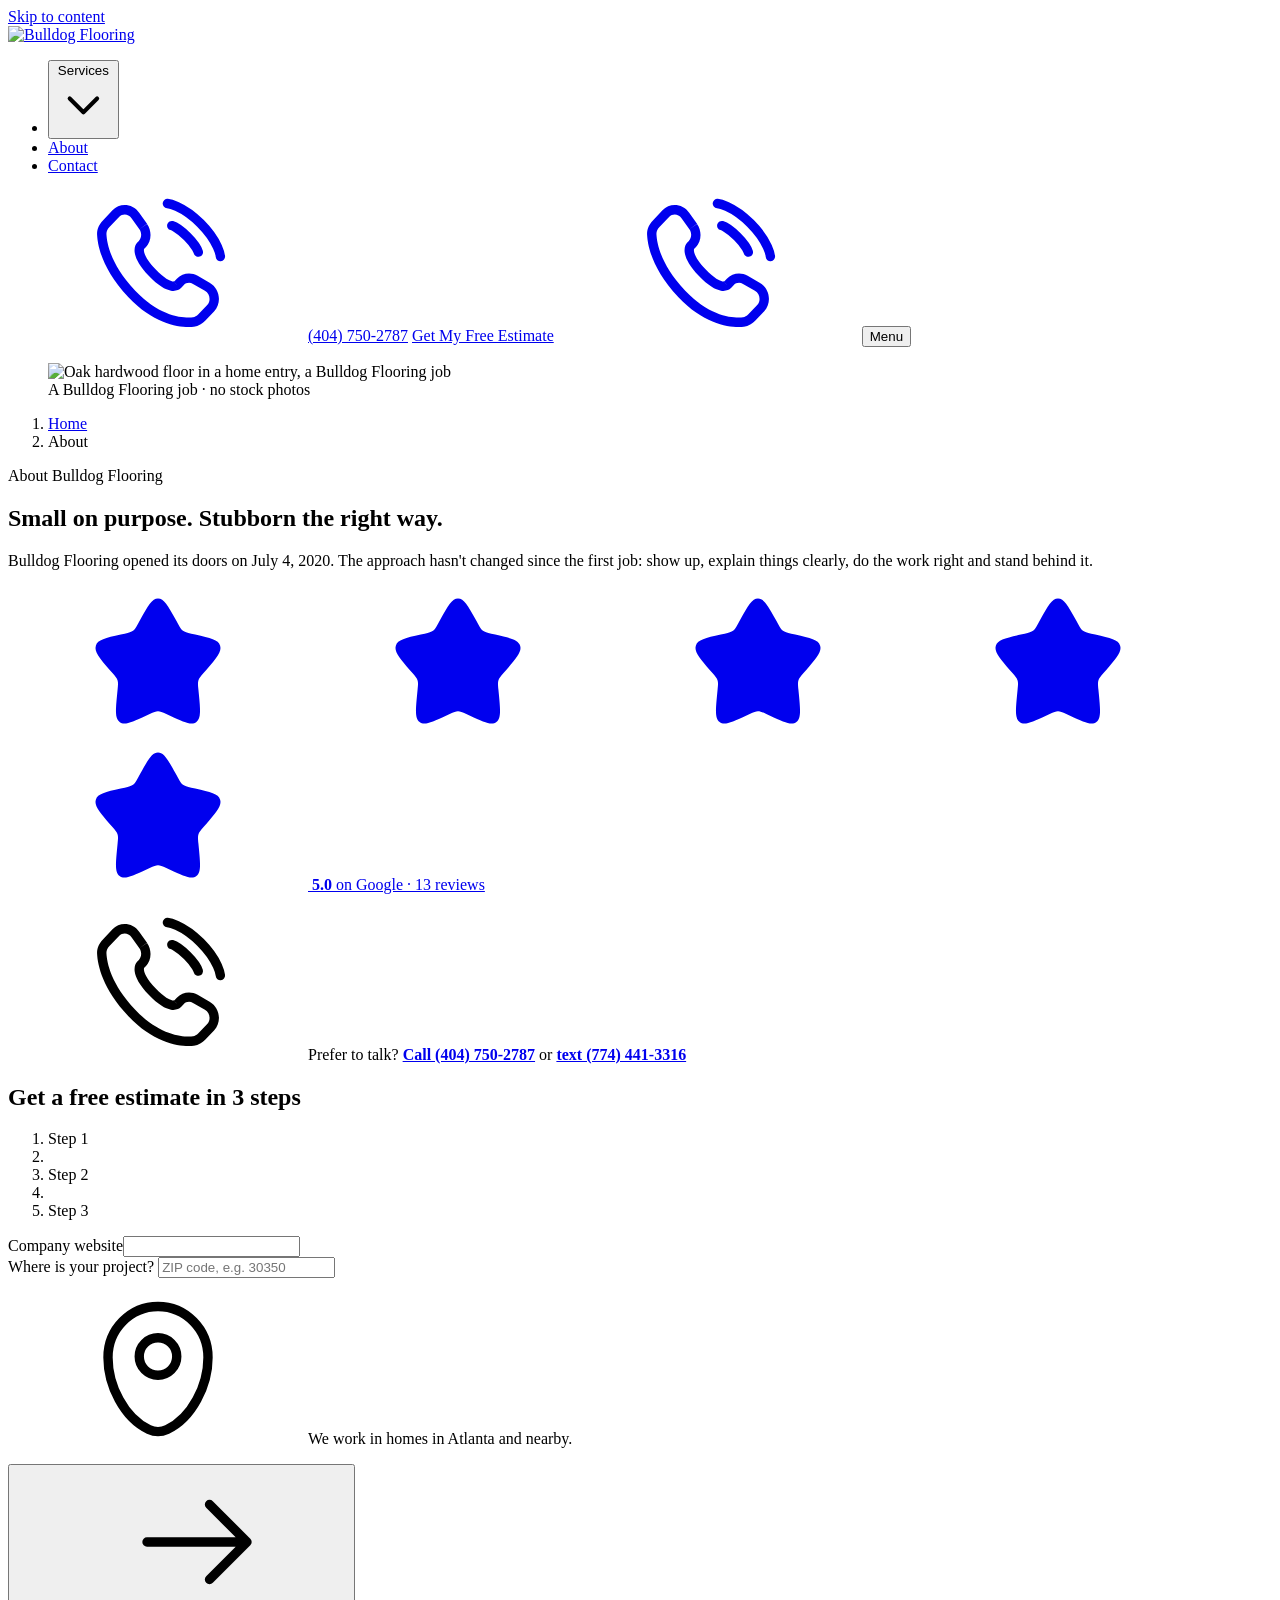
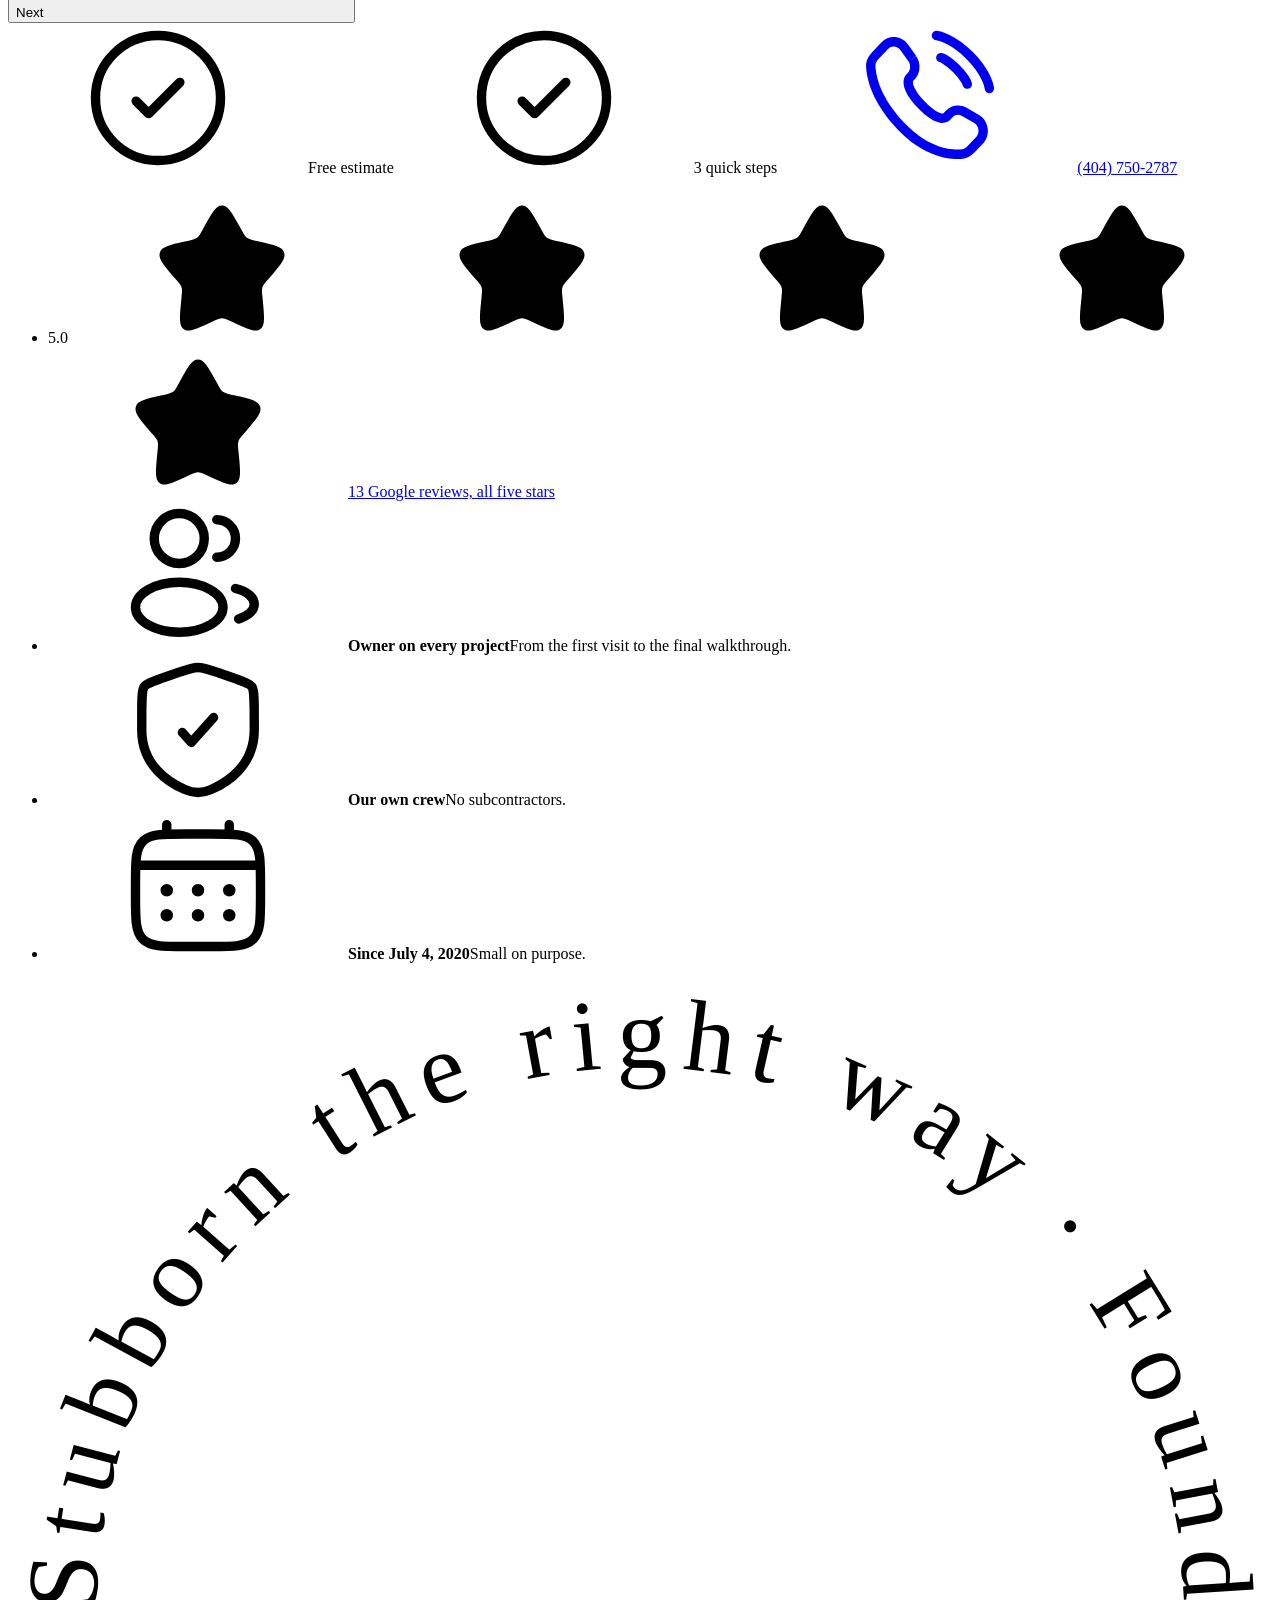
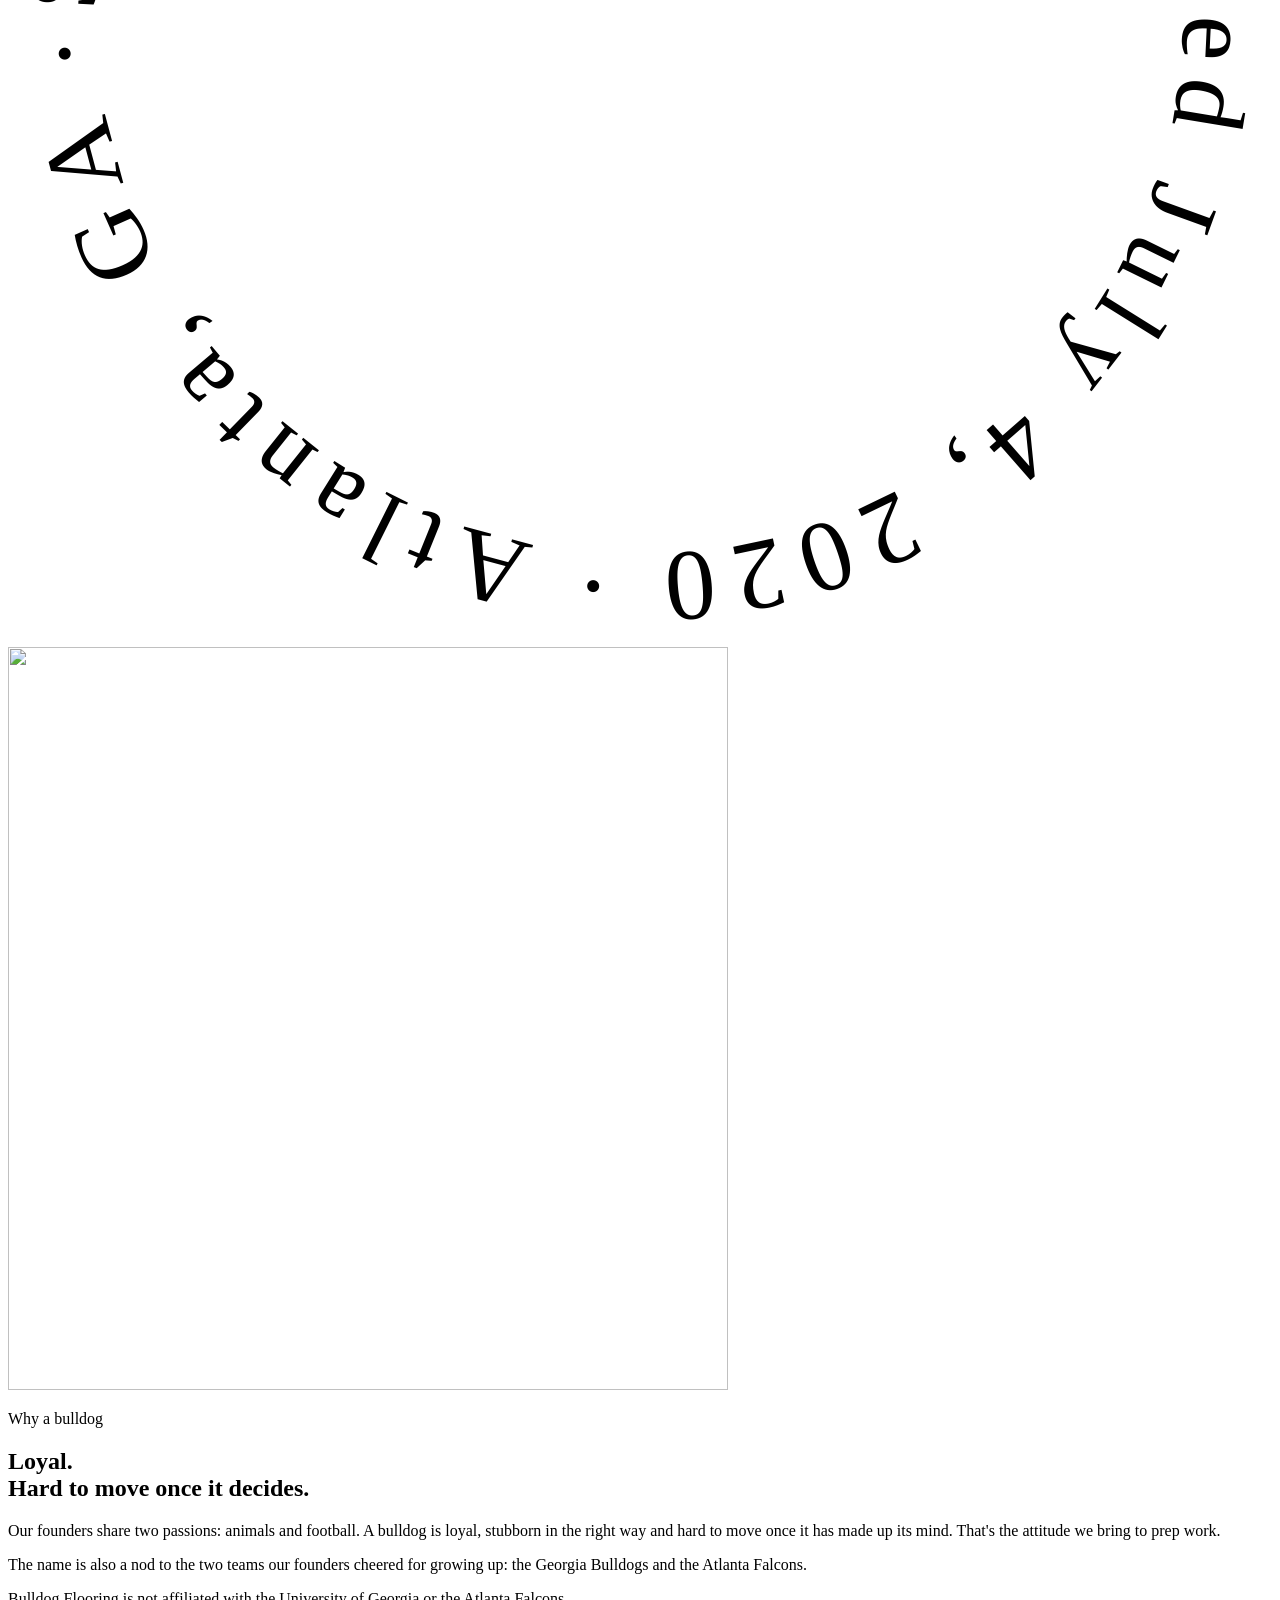
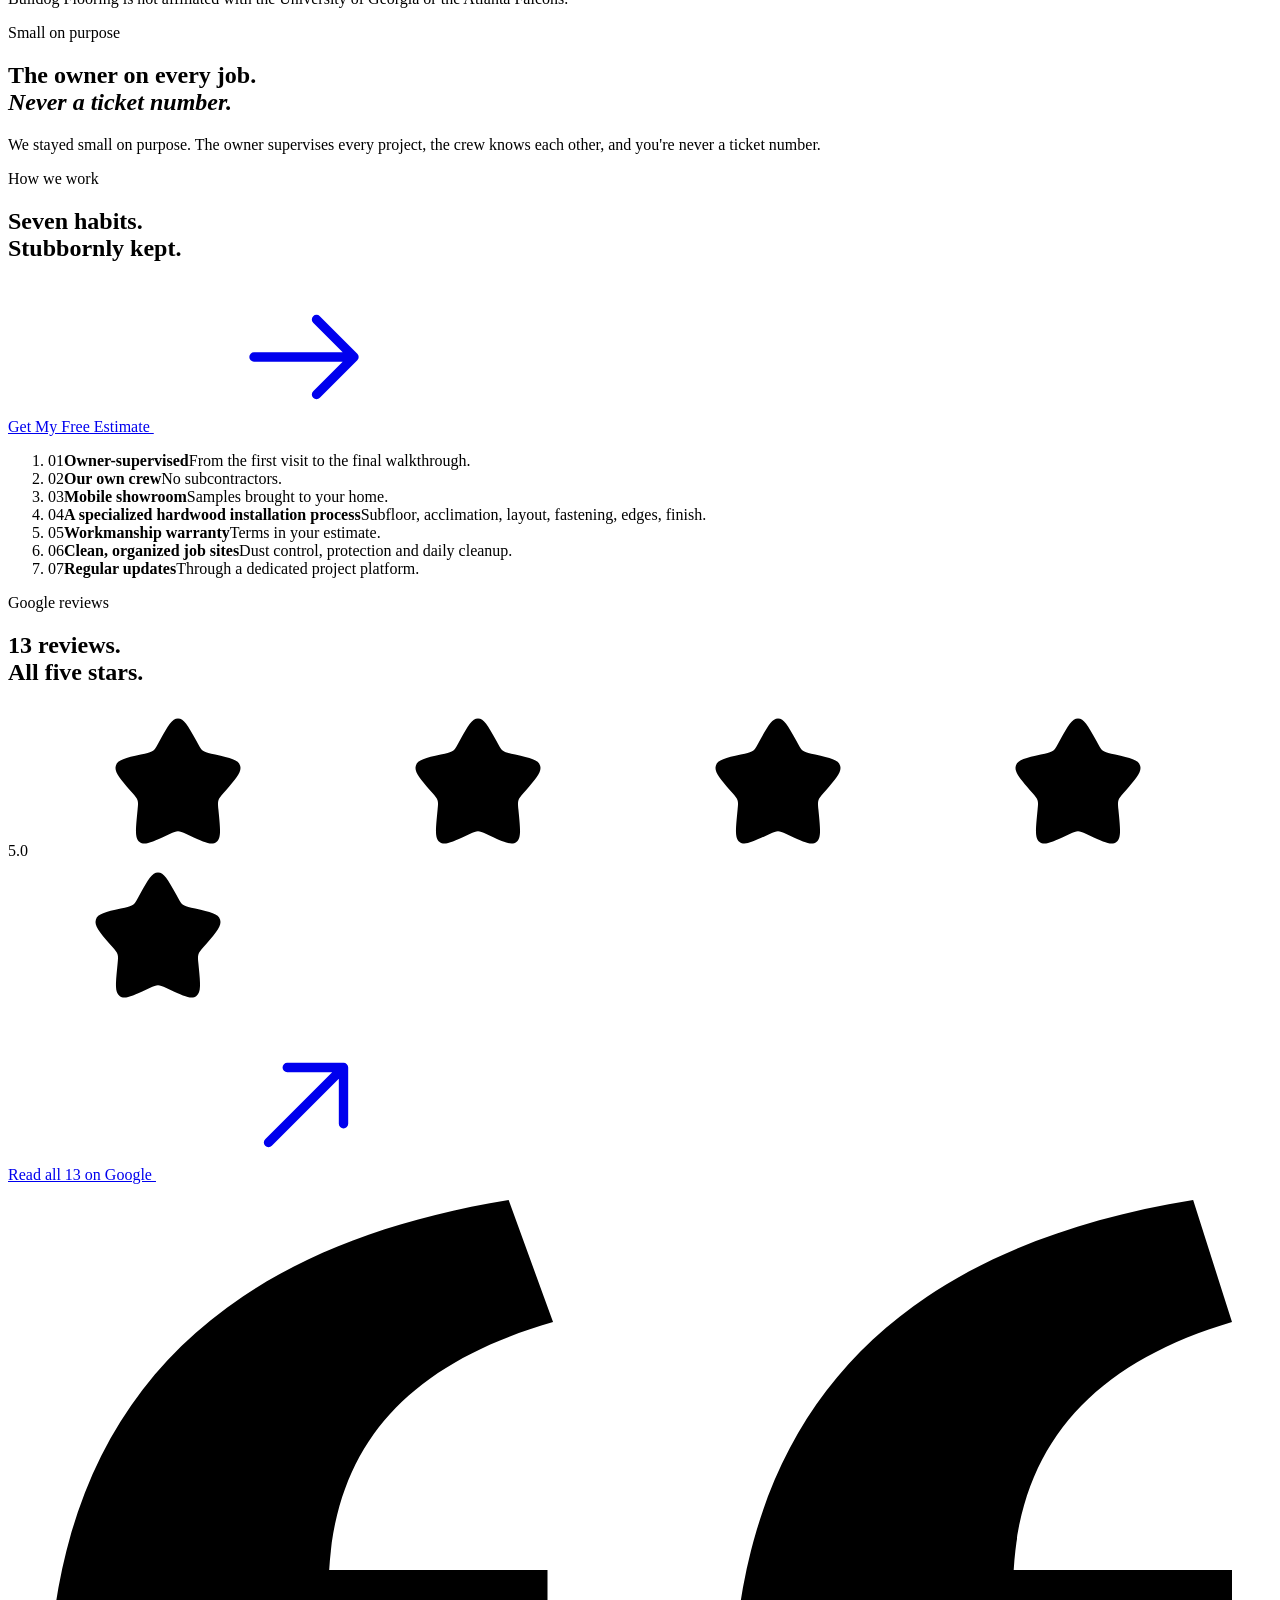
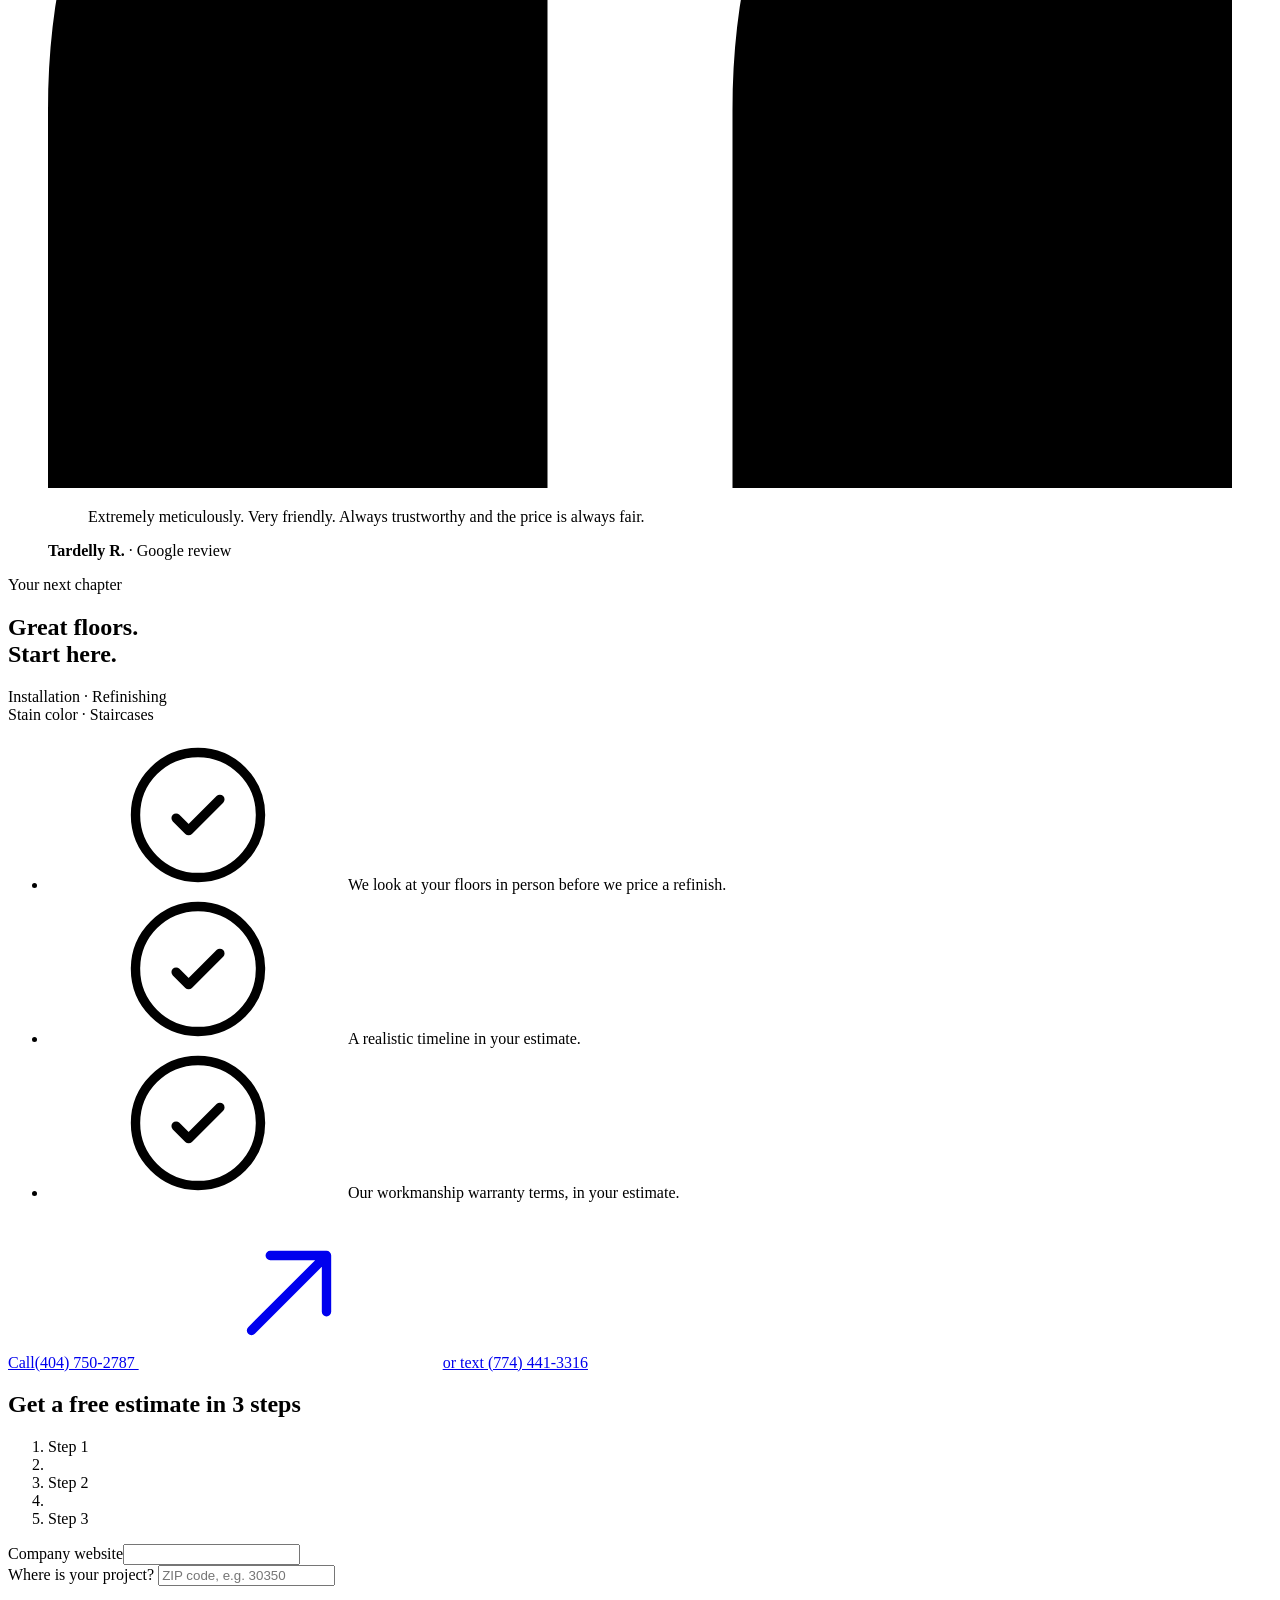
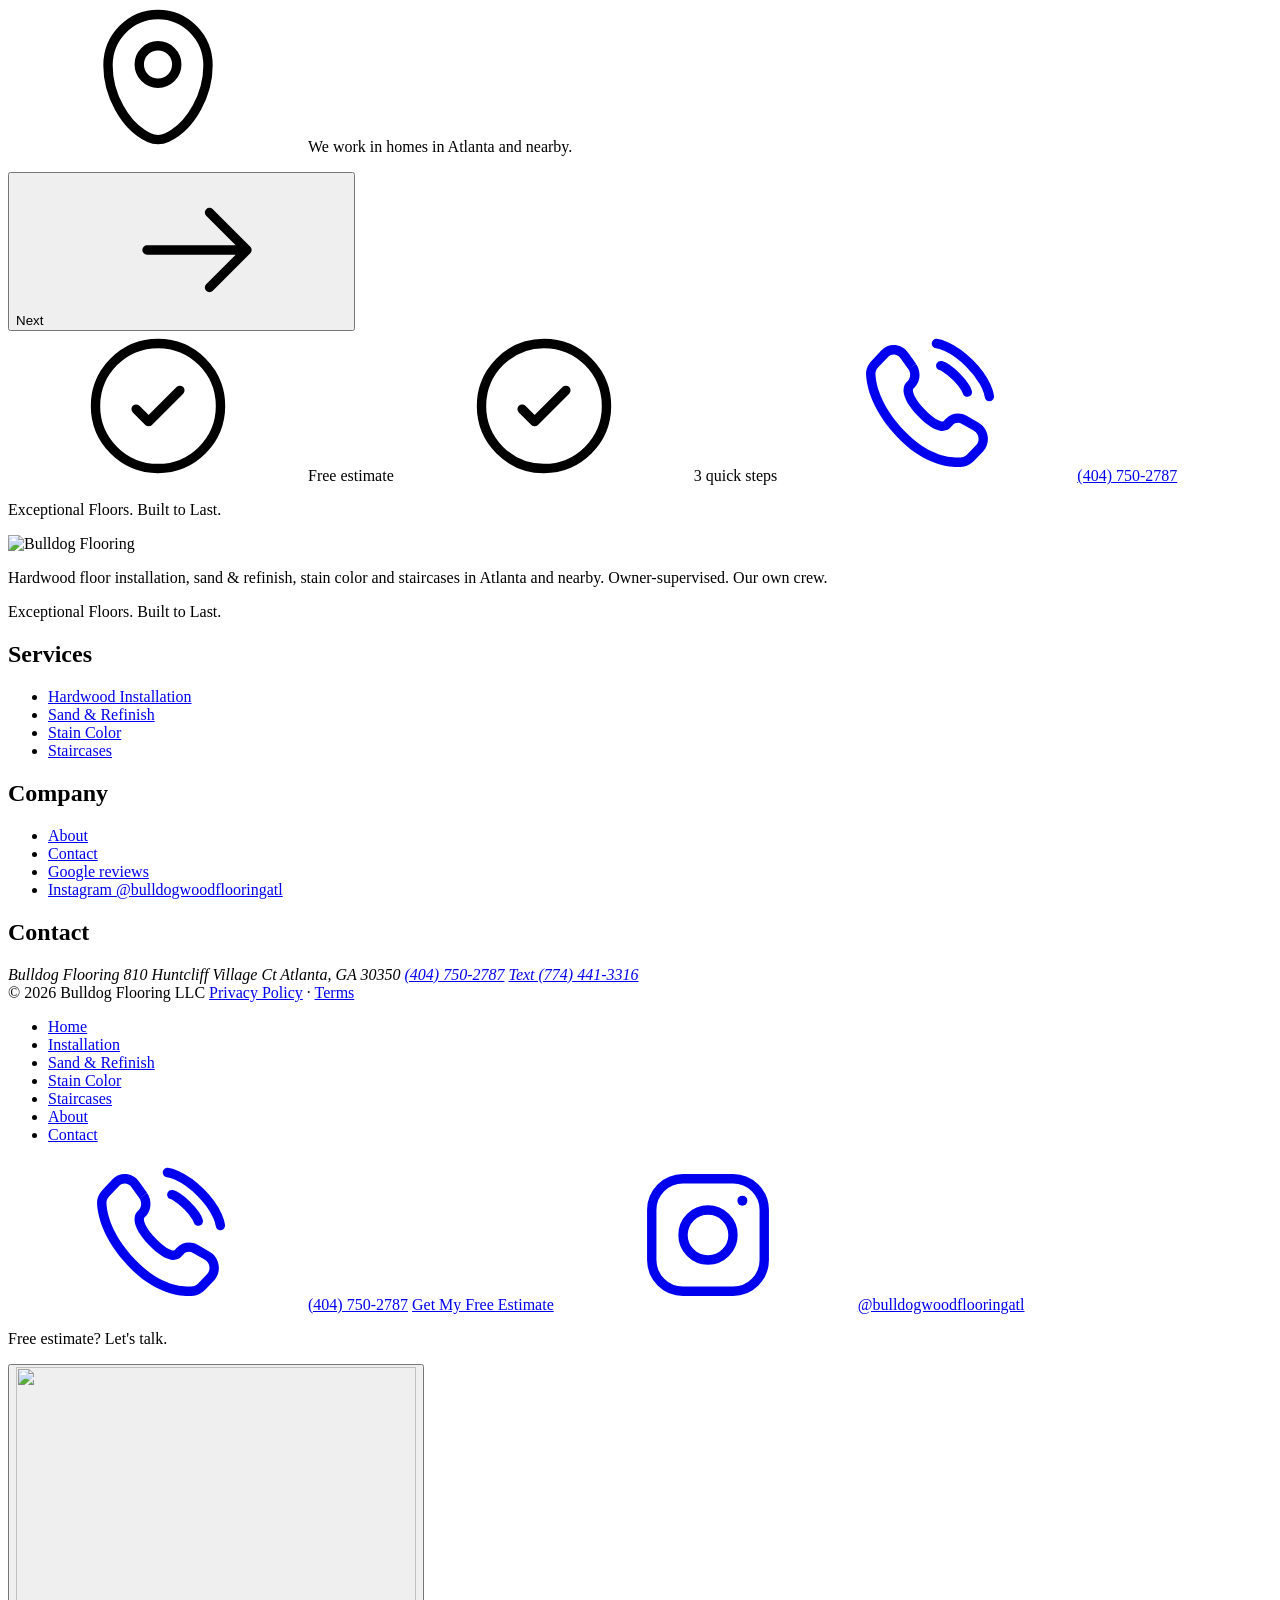
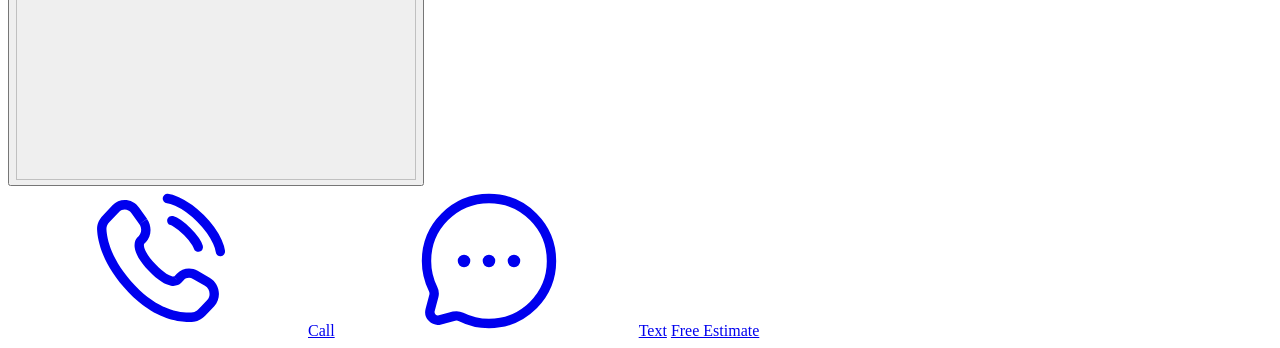
==== commit 00aac4c8: "preview 2026-10-23 16:20" ====
--- a/about/index.html
+++ b/about/index.html
@@ -35,7 +35,6 @@
 <script defer src="/bulldog-flooring-preview/assets/vendor/ScrollTrigger.min.js"></script>
 <script defer src="/bulldog-flooring-preview/assets/vendor/lenis.min.js"></script>
 <script defer src="/bulldog-flooring-preview/assets/js/site.js"></script>
-<style>.cs-preview{position:fixed;left:12px;bottom:12px;z-index:70;padding:6px 10px;border-radius:999px;background:rgba(0,0,0,.82);color:#fff;font:600 11px/1 system-ui,sans-serif;letter-spacing:.08em;text-transform:uppercase;pointer-events:none}@media (max-width:1023px){.cs-preview{bottom:auto;top:calc(var(--header-h,64px) + 8px)}}</style>
 </head>
 <body data-cs-page="about">
 <svg xmlns="http://www.w3.org/2000/svg" width="0" height="0" style="position:absolute" aria-hidden="true" focusable="false"><symbol id="i-phone" viewBox="0 0 24 24"><g fill="none"><path stroke="currentColor" stroke-linecap="round" stroke-width="1.5" d="M13.5 2s2.334.212 5.303 3.182c2.97 2.97 3.182 5.303 3.182 5.303m-7.778-4.949s.99.282 2.475 1.767s1.768 2.475 1.768 2.475"/><path fill="currentColor" d="m15.1 15.027l-.543-.516zm.456-.48l.544.517zm2.417-.335l-.374.65zm1.91 1.1l-.374.65zm.539 3.446l.543.517zm-1.42 1.496l-.545-.517zm-1.326.71l.074.745zm-9.86-4.489l.543-.516zm-4.813-9.51l-.749.041zm6.475 1.538l.543.517zm.156-2.81l.613-.433zM8.374 3.91l-.613.433zM5.26 3.609l.544.516zM3.691 5.26l-.543-.516zm7.372 7.795l.544-.517zm4.582 2.488l.455-.48l-1.088-1.033l-.455.48zm1.954-.682l1.91 1.1l.749-1.3l-1.911-1.1zm2.279 3.38l-1.42 1.495l1.087 1.034l1.42-1.496zm-2.275 1.975c-1.435.141-5.18.02-9.244-4.258l-1.087 1.033c4.429 4.663 8.654 4.898 10.478 4.717zm-9.244-4.258c-3.876-4.081-4.526-7.523-4.607-9.033l-1.498.08c.1 1.85.884 5.634 5.018 9.986zm1.376-6.637l.286-.302l-1.087-1.033l-.287.302zm.512-4.062L8.986 3.477l-1.225.866l1.26 1.783zm-5.53-2.168L3.149 4.745l1.088 1.033l1.57-1.653zm4.474 5.713a38 38 0 0 0-.545-.515l-.002.002l-.003.003l-.05.058a1.6 1.6 0 0 0-.23.427c-.098.275-.15.639-.084 1.093c.13.892.715 2.091 2.242 3.7l1.088-1.034c-1.428-1.503-1.78-2.428-1.846-2.884c-.032-.22 0-.335.013-.372l.008-.019l-.028.037l-.018.02s-.002 0-.545-.516m1.328 4.767c1.523 1.604 2.673 2.234 3.55 2.377c.451.073.816.014 1.092-.095a1.5 1.5 0 0 0 .421-.25l.036-.034l.014-.014l.007-.006l.003-.003l.001-.002s.002-.001-.542-.518c-.544-.516-.543-.517-.543-.518l.002-.001l.002-.003l.005-.005l.01-.01l.037-.032q.015-.008-.004.001c-.02.008-.11.04-.3.009c-.402-.066-1.27-.42-2.703-1.929zM8.986 3.477C7.972 2.043 5.944 1.8 4.718 3.092l1.087 1.033c.523-.55 1.444-.507 1.956.218zM3.752 6.926c-.022-.4.152-.8.484-1.148L3.148 4.745c-.536.564-.943 1.347-.894 2.261zm14.705 12.811c-.279.294-.57.452-.854.48l.147 1.492c.747-.073 1.352-.472 1.795-.939zM10.021 9.02c.968-1.019 1.036-2.613.226-3.76l-1.225.866c.422.597.357 1.392-.088 1.86zm9.488 6.942c.821.473.982 1.635.369 2.28l1.087 1.033c1.305-1.374.925-3.673-.707-4.613zm-3.409-.898c.385-.406.986-.497 1.499-.202l.748-1.3c-1.099-.632-2.46-.45-3.335.47z"/></g></symbol><symbol id="i-sms" viewBox="0 0 24 24"><g fill="none" stroke="currentColor"><path stroke-linecap="round" stroke-linejoin="round" stroke-width="2" d="M8 12h.009m3.982 0H12m3.991 0H16"/><path stroke-width="1.5" d="M12 22c5.523 0 10-4.477 10-10S17.523 2 12 2S2 6.477 2 12c0 1.6.376 3.112 1.043 4.453c.178.356.237.763.134 1.148l-.595 2.226a1.3 1.3 0 0 0 1.591 1.592l2.226-.596a1.63 1.63 0 0 1 1.149.133A9.96 9.96 0 0 0 12 22Z"/></g></symbol><symbol id="i-pin" viewBox="0 0 24 24"><g fill="none" stroke="currentColor" stroke-width="1.5"><path d="M4 10.143C4 5.646 7.582 2 12 2s8 3.646 8 8.143c0 4.462-2.553 9.67-6.537 11.531a3.45 3.45 0 0 1-2.926 0C6.553 19.812 4 14.606 4 10.144Z"/><circle cx="12" cy="10" r="3"/></g></symbol><symbol id="i-shield" viewBox="0 0 24 24"><g fill="none" stroke="currentColor" stroke-width="1.5"><path d="M3 10.417c0-3.198 0-4.797.378-5.335c.377-.537 1.88-1.052 4.887-2.081l.573-.196C10.405 2.268 11.188 2 12 2s1.595.268 3.162.805l.573.196c3.007 1.029 4.51 1.544 4.887 2.081C21 5.62 21 7.22 21 10.417v1.574c0 5.638-4.239 8.375-6.899 9.536C13.38 21.842 13.02 22 12 22s-1.38-.158-2.101-.473C7.239 20.365 3 17.63 3 11.991z"/><path stroke-linecap="round" stroke-linejoin="round" d="m9.5 12.4l1.429 1.6l3.571-4"/></g></symbol><symbol id="i-star" viewBox="0 0 24 24"><path fill="currentColor" d="M9.153 5.408C10.42 3.136 11.053 2 12 2s1.58 1.136 2.847 3.408l.328.588c.36.646.54.969.82 1.182s.63.292 1.33.45l.636.144c2.46.557 3.689.835 3.982 1.776c.292.94-.546 1.921-2.223 3.882l-.434.507c-.476.557-.715.836-.822 1.18c-.107.345-.071.717.001 1.46l.066.677c.253 2.617.38 3.925-.386 4.506s-1.918.051-4.22-1.009l-.597-.274c-.654-.302-.981-.452-1.328-.452s-.674.15-1.328.452l-.596.274c-2.303 1.06-3.455 1.59-4.22 1.01c-.767-.582-.64-1.89-.387-4.507l.066-.676c.072-.744.108-1.116 0-1.46c-.106-.345-.345-.624-.821-1.18l-.434-.508c-1.677-1.96-2.515-2.941-2.223-3.882S3.58 8.328 6.04 7.772l.636-.144c.699-.158 1.048-.237 1.329-.45s.46-.536.82-1.182z"/></symbol><symbol id="i-arrow-right" viewBox="0 0 24 24"><path fill="none" stroke="currentColor" stroke-linecap="round" stroke-linejoin="round" stroke-width="1.5" d="M4 12h16m0 0l-6-6m6 6l-6 6"/></symbol><symbol id="i-arrow-left" viewBox="0 0 24 24"><path fill="none" stroke="currentColor" stroke-linecap="round" stroke-linejoin="round" stroke-width="1.5" d="M20 12H4m0 0l6-6m-6 6l6 6"/></symbol><symbol id="i-arrow-up-right" viewBox="0 0 24 24"><path fill="none" stroke="currentColor" stroke-linecap="round" stroke-linejoin="round" stroke-width="1.5" d="M6 18L18 6m0 0H9m9 0v9"/></symbol><symbol id="i-check" viewBox="0 0 24 24"><g fill="none" stroke="currentColor" stroke-width="1.5"><circle cx="12" cy="12" r="10"/><path stroke-linecap="round" stroke-linejoin="round" d="m8.5 12.5l2 2l5-5"/></g></symbol><symbol id="i-home" viewBox="0 0 24 24"><g fill="none" stroke="currentColor" stroke-width="1.5"><path d="M2 12.204c0-2.289 0-3.433.52-4.381c.518-.949 1.467-1.537 3.364-2.715l2-1.241C9.889 2.622 10.892 2 12 2s2.11.622 4.116 1.867l2 1.241c1.897 1.178 2.846 1.766 3.365 2.715S22 9.915 22 12.203v1.522c0 3.9 0 5.851-1.172 7.063S17.771 22 14 22h-4c-3.771 0-5.657 0-6.828-1.212S2 17.626 2 13.725z"/><path stroke-linecap="round" d="M12 15v3"/></g></symbol><symbol id="i-user" viewBox="0 0 24 24"><g fill="none" stroke="currentColor" stroke-width="1.5"><circle cx="12" cy="6" r="4"/><path d="M20 17.5c0 2.485 0 4.5-8 4.5s-8-2.015-8-4.5S7.582 13 12 13s8 2.015 8 4.5Z"/></g></symbol><symbol id="i-mail" viewBox="0 0 24 24"><g fill="none" stroke="currentColor" stroke-width="1.5"><path d="M2 12c0-3.771 0-5.657 1.172-6.828S6.229 4 10 4h4c3.771 0 5.657 0 6.828 1.172S22 8.229 22 12s0 5.657-1.172 6.828S17.771 20 14 20h-4c-3.771 0-5.657 0-6.828-1.172S2 15.771 2 12Z"/><path stroke-linecap="round" d="m6 8l2.159 1.8c1.837 1.53 2.755 2.295 3.841 2.295s2.005-.765 3.841-2.296L18 8"/></g></symbol><symbol id="i-calendar" viewBox="0 0 24 24"><g fill="none"><path stroke="currentColor" stroke-width="1.5" d="M2 12c0-3.771 0-5.657 1.172-6.828S6.229 4 10 4h4c3.771 0 5.657 0 6.828 1.172S22 8.229 22 12v2c0 3.771 0 5.657-1.172 6.828S17.771 22 14 22h-4c-3.771 0-5.657 0-6.828-1.172S2 17.771 2 14z"/><path stroke="currentColor" stroke-linecap="round" stroke-width="1.5" d="M7 4V2.5M17 4V2.5M2.5 9h19"/><path fill="currentColor" d="M18 17a1 1 0 1 1-2 0a1 1 0 0 1 2 0m0-4a1 1 0 1 1-2 0a1 1 0 0 1 2 0m-5 4a1 1 0 1 1-2 0a1 1 0 0 1 2 0m0-4a1 1 0 1 1-2 0a1 1 0 0 1 2 0m-5 4a1 1 0 1 1-2 0a1 1 0 0 1 2 0m0-4a1 1 0 1 1-2 0a1 1 0 0 1 2 0"/></g></symbol><symbol id="i-ruler" viewBox="0 0 24 24"><g fill="none" stroke="currentColor" stroke-width="1.5"><path d="M4.045 18.508C2.682 17.145 2 16.463 2 15.616c0-.848.682-1.53 2.045-2.893l8.678-8.678C14.087 2.682 14.768 2 15.616 2s1.529.682 2.892 2.045l1.447 1.447C21.318 6.855 22 7.537 22 8.384s-.682 1.53-2.045 2.893l-8.678 8.678C9.913 21.318 9.23 22 8.384 22s-1.529-.682-2.892-2.045z"/><path stroke-linecap="round" d="M8.464 8.464L9.88 9.88m2.827-5.658l1.414 1.414m-9.899 7.071l1.414 1.414m.707-3.535l2.122 2.121m2.121-6.364l2.121 2.121"/></g></symbol><symbol id="i-layers" viewBox="0 0 24 24"><g fill="none" stroke="currentColor" stroke-width="1.5"><path d="M4.979 9.685C2.993 8.891 2 8.494 2 8s.993-.89 2.979-1.685l2.808-1.123C9.773 4.397 10.767 4 12 4s2.227.397 4.213 1.192l2.808 1.123C21.007 7.109 22 7.506 22 8s-.993.89-2.979 1.685l-2.808 1.124C14.227 11.603 13.233 12 12 12s-2.227-.397-4.213-1.191z"/><path d="m5.766 10l-.787.315C2.993 11.109 2 11.507 2 12s.993.89 2.979 1.685l2.808 1.124C9.773 15.603 10.767 16 12 16s2.227-.397 4.213-1.191l2.808-1.124C21.007 12.891 22 12.493 22 12s-.993-.89-2.979-1.685L18.234 10"/><path d="m5.766 14l-.787.315C2.993 15.109 2 15.507 2 16s.993.89 2.979 1.685l2.808 1.124C9.773 19.603 10.767 20 12 20s2.227-.397 4.213-1.192l2.808-1.123C21.007 16.891 22 16.494 22 16c0-.493-.993-.89-2.979-1.685L18.234 14"/></g></symbol><symbol id="i-roller" viewBox="0 0 24 24"><path fill="currentColor" d="m6.75 6.799l-.375.65zm-.549-.549l-.65.375zm11.598 0l.65.375zm-.549.549l.375.65zm0-4.598l.375-.65zm.549.549l.65-.375zM6.75 2.201l-.375-.65zm-.549.549l-.65-.375zm7.506 18.957l-.53-.53zm0-7.414l-.53.53zm-3.414 0l-.53-.53zm0 7.414l.53-.53zm5.114-10.718l-.112-.742zm4.076-.612l-.111-.741zm2.378-4.61l.698-.274zM20.733 4.64l-.275.698zm.205 5.405l-.351-.663zm.948-1.1l.707.25zm-9.401 2.973l-.569-.49zM12.005 14v.75h.737l.013-.738zM5.5 3.75a.75.75 0 0 0 0 1.5zm3-1h7v-1.5h-7zm7 3.5h-7v1.5h7zm-7 0c-.481 0-.792 0-1.027-.022c-.225-.02-.307-.055-.348-.078l-.75 1.299c.307.177.633.243.962.273c.32.029.71.028 1.163.028zM5.25 4.5c0 .454 0 .844.028 1.163c.03.329.096.655.273.962l1.3-.75c-.024-.04-.059-.123-.079-.348A13 13 0 0 1 6.75 4.5zm1.875 1.65a.75.75 0 0 1-.275-.275l-1.299.75c.198.342.482.626.824.824zM17.25 4.5c0 .481 0 .792-.022 1.027c-.02.225-.055.307-.079.348l1.3.75c.177-.307.243-.633.273-.962c.029-.32.028-.71.028-1.163zM15.5 7.75c.454 0 .844 0 1.163-.028c.329-.03.655-.096.962-.273l-.75-1.3c-.04.024-.123.059-.348.079a13 13 0 0 1-1.027.022zm1.65-1.875a.75.75 0 0 1-.275.275l.75 1.299a2.25 2.25 0 0 0 .824-.824zM15.5 2.75c.481 0 .792 0 1.027.022c.225.02.307.055.348.078l.75-1.299c-.307-.177-.633-.243-.962-.273c-.32-.029-.71-.028-1.163-.028zm3.25 1.75c0-.454 0-.844-.028-1.163c-.03-.329-.096-.655-.273-.962l-1.3.75c.024.04.058.123.079.348c.021.235.022.546.022 1.027zm-1.875-1.65a.75.75 0 0 1 .274.275l1.3-.75a2.25 2.25 0 0 0-.824-.824zM8.5 1.25c-.454 0-.844 0-1.163.028c-.329.03-.655.096-.962.273l.75 1.3c.04-.024.123-.059.348-.079c.235-.021.546-.022 1.027-.022zM6.75 4.5c0-.481 0-.792.022-1.027c.02-.225.055-.307.078-.348l-1.299-.75c-.177.307-.243.633-.273.962c-.029.32-.028.71-.028 1.163zm-.375-2.949a2.25 2.25 0 0 0-.824.824l1.3.75a.75.75 0 0 1 .274-.275zM10.75 20v-4h-1.5v4zm2.5-4v4h1.5v-4zm0 4c0 .493-.002.787-.03.997a.7.7 0 0 1-.043.18l1.06 1.06c.31-.309.422-.684.47-1.04c.045-.334.043-.747.043-1.197zM12 22.75c.45 0 .863.002 1.197-.043c.356-.048.731-.16 1.04-.47l-1.06-1.06l-.003.001l-.01.005a.7.7 0 0 1-.167.037c-.21.028-.504.03-.997.03zm0-8c.493 0 .787.002.997.03a.7.7 0 0 1 .18.043l1.06-1.06c-.309-.31-.684-.422-1.04-.47c-.334-.045-.747-.043-1.197-.043zM14.75 16c0-.45.002-.863-.043-1.197c-.048-.356-.16-.731-.47-1.04l-1.06 1.06l.001.003l.005.01c.009.022.024.07.037.167c.028.21.03.504.03.997zm-4 0c0-.493.002-.787.03-.997a.7.7 0 0 1 .043-.18l-1.06-1.06c-.31.309-.422.684-.47 1.04c-.045.334-.043.747-.043 1.197zM12 13.25c-.45 0-.863-.002-1.197.043c-.356.048-.731.16-1.04.47l1.06 1.06l.003-.001l.01-.005a.7.7 0 0 1 .167-.037c.21-.028.504-.03.997-.03zM9.25 20c0 .45-.002.863.043 1.197c.048.356.16.731.47 1.04l1.06-1.06l-.001-.003l-.005-.01a.7.7 0 0 1-.037-.167c-.028-.21-.03-.504-.03-.997zM12 21.25c-.493 0-.787-.002-.997-.03a.7.7 0 0 1-.18-.043l-1.06 1.06c.309.31.684.422 1.04.47c.334.045.747.043 1.197.043zm3.518-9.52l4.076-.61l-.222-1.484l-4.077.611zm3.527-7.98H18v1.5h1.045zm3.705 3.705c0-.435 0-.797-.019-1.094a2.8 2.8 0 0 0-.172-.868l-1.396.55c.03.073.056.186.071.416c.016.236.016.541.016.996zM19.045 5.25c.455 0 .76 0 .996.016c.23.015.343.042.417.07l.55-1.395a2.8 2.8 0 0 0-.87-.172c-.296-.02-.658-.019-1.093-.019zm3.514.243a2.75 2.75 0 0 0-1.552-1.552l-.55 1.396c.324.127.58.382.706.705zm-2.965 5.626c.71-.106 1.252-.177 1.696-.413l-.703-1.325c-.162.086-.387.13-1.215.255zm1.656-3.664c0 .837-.01 1.067-.071 1.239l1.414.5c.168-.475.157-1.022.157-1.739zm.04 3.251a2.75 2.75 0 0 0 1.303-1.513l-1.414-.5a1.25 1.25 0 0 1-.592.688zm-5.995-.459c-.793.12-1.457.218-1.98.365c-.543.152-1.024.38-1.399.816l1.137.979c.11-.127.277-.242.668-.351c.41-.116.965-.2 1.797-.325zm-2.54 3.765c.017-1.065.116-1.395.298-1.605l-1.137-.98c-.58.675-.644 1.552-.661 2.56zM12 14.75h.005v-1.5H12zm-6-11h-.5v1.5H6z"/></symbol><symbol id="i-palette" viewBox="0 0 24 24"><g fill="none" stroke="currentColor" stroke-width="1.5"><path d="M2 12.026c0 5.146 3.867 9.387 8.847 9.96c.735.085 1.447-.228 1.97-.753a1.68 1.68 0 0 0 0-2.372c-.523-.525-.95-1.307-.555-1.934c1.576-2.508 9.738 3.251 9.738-4.9C22 6.488 17.523 2 12 2S2 6.489 2 12.026Z"/><circle cx="17.5" cy="11.5" r=".75"/><circle cx="6.5" cy="11.5" r=".75"/><path d="M10.335 7a.75.75 0 1 1-1.5 0a.75.75 0 0 1 1.5 0Zm4.915 0a.75.75 0 1 1-1.5 0a.75.75 0 0 1 1.5 0Z"/></g></symbol><symbol id="i-users" viewBox="0 0 24 24"><g fill="none" stroke="currentColor" stroke-width="1.5"><circle cx="9" cy="6" r="4"/><path stroke-linecap="round" d="M15 9a3 3 0 1 0 0-6"/><ellipse cx="9" cy="17" rx="7" ry="4"/><path stroke-linecap="round" d="M18 14c1.754.385 3 1.359 3 2.5c0 1.03-1.014 1.923-2.5 2.37"/></g></symbol><symbol id="i-broom" viewBox="0 0 24 24"><path fill="currentColor" d="M22.53 2.53a.75.75 0 0 0-1.06-1.06zM3.19 12.63l.64-.39zm-.741-1.219l-.668.341l.012.025l.015.024zM4.11 5.997l.35.663zm3.069-1.279l.206.721zm5.963-.575l.53-.53l-.184-.184l-.257-.031zM11.37 20.81l.39-.64zm1.219.742l-.39.64l.024.015l.025.012zm5.414-1.662l-.663-.35zm1.279-3.069l.721.206zm.575-5.963l.745-.089l-.03-.257l-.184-.184zM21.47 1.47l-2.358 2.357l1.06 1.06L22.53 2.53zm-7.583 3.418a3.695 3.695 0 0 1 5.225 0l1.06-1.06a5.195 5.195 0 0 0-7.346 0zm5.225 0a3.695 3.695 0 0 1 0 5.226l1.061 1.06a5.195 5.195 0 0 0 0-7.347zM3.83 12.24l-.74-1.219l-1.282.78l.74 1.218zm.63-5.58c.922-.486 1.935-.938 2.925-1.22l-.412-1.443c-1.124.321-2.237.822-3.213 1.337zm2.925-1.22a16.3 16.3 0 0 1 5.564-.563l.1.01h.004l.088-.744l.09-.745h-.005l-.009-.002l-.135-.013q-.136-.013-.384-.027a17.8 17.8 0 0 0-5.725.641zm-4.268 5.63c-.799-1.563-.273-3.556 1.343-4.41l-.7-1.326C1.36 6.6.64 9.519 1.78 11.752zm7.863 10.381l1.219.741l.78-1.281l-1.219-.742zm7.686-1.21c.515-.976 1.016-2.09 1.337-3.214l-1.442-.412c-.283.99-.735 2.003-1.221 2.925zm1.337-3.214a17.8 17.8 0 0 0 .614-6.11l-.01-.105l-.003-.03l-.002-.008v-.004l-.745.088l-.744.09v-.001v.003l.002.019l.008.082q.01.112.023.333a16.3 16.3 0 0 1-.585 5.23zm-7.755 5.192c2.233 1.14 5.15.421 6.418-1.979l-1.326-.7c-.854 1.616-2.847 2.142-4.41 1.344zm.363-17.546l6.716 6.716l1.06-1.06l-6.715-6.717zM2.55 13.019a25.2 25.2 0 0 0 8.432 8.432l.78-1.282a23.7 23.7 0 0 1-7.93-7.93z"/></symbol><symbol id="i-medal" viewBox="0 0 24 24"><g fill="none" stroke="currentColor" stroke-width="1.5"><path d="M11.146 7.023C11.526 6.34 11.716 6 12 6s.474.34.854 1.023l.098.176c.108.194.162.29.246.354c.085.064.19.088.4.135l.19.044c.738.167 1.107.25 1.195.532s-.164.577-.667 1.165l-.13.152c-.143.167-.215.25-.247.354s-.021.215 0 .438l.02.203c.076.785.114 1.178-.115 1.352c-.23.174-.576.015-1.267-.303l-.178-.082c-.197-.09-.295-.135-.399-.135s-.202.045-.399.135l-.178.082c-.691.319-1.037.477-1.267.303s-.191-.567-.115-1.352l.02-.203c.021-.223.032-.334 0-.438s-.104-.187-.247-.354l-.13-.152c-.503-.588-.755-.882-.667-1.165c.088-.282.457-.365 1.195-.532l.19-.044c.21-.047.315-.07.4-.135c.084-.064.138-.16.246-.354z"/><path d="M19 9A7 7 0 1 1 5 9a7 7 0 0 1 14 0Z"/><path d="m12 16.068l-3.771 3.905c-.54.56-.81.839-1.04.935c-.52.22-1.099.032-1.373-.448c-.12-.21-.158-.59-.232-1.35c-.043-.43-.064-.644-.128-.824a1.43 1.43 0 0 0-.835-.864c-.173-.067-.38-.088-.795-.132c-.734-.078-1.101-.117-1.305-.241c-.463-.284-.646-.883-.433-1.422c.094-.237.364-.517.904-1.076L5.456 12M12 16.068l3.771 3.905c.54.56.81.839 1.04.935c.52.22 1.099.032 1.373-.448c.12-.21.157-.59.232-1.35c.043-.43.064-.644.128-.824c.144-.402.446-.715.835-.864c.173-.067.38-.088.795-.132c.734-.078 1.101-.117 1.305-.241c.463-.284.646-.883.433-1.422c-.094-.237-.364-.517-.904-1.076L18.544 12"/></g></symbol><symbol id="i-chat-check" viewBox="0 0 24 24"><g fill="none" stroke="currentColor" stroke-width="1.5"><path d="M12 22c5.523 0 10-4.477 10-10S17.523 2 12 2S2 6.477 2 12c0 1.6.376 3.112 1.043 4.453c.178.356.237.763.134 1.148l-.595 2.226a1.3 1.3 0 0 0 1.591 1.592l2.226-.596a1.63 1.63 0 0 1 1.149.133A9.96 9.96 0 0 0 12 22Z"/><path stroke-linecap="round" stroke-linejoin="round" d="M9 12.08L11 14l4-4"/></g></symbol><symbol id="i-clock" viewBox="0 0 24 24"><g fill="none" stroke="currentColor" stroke-width="1.5"><circle cx="12" cy="12" r="10"/><path stroke-linecap="round" stroke-linejoin="round" d="M12 8v4l2.5 2.5"/></g></symbol><symbol id="i-stairs" viewBox="0 0 24 24"><g fill="none" stroke="currentColor" stroke-width="1.5" stroke-linecap="round" stroke-linejoin="round"><path d="M3 20h4.5v-4h4.5v-4h4.5V8H21"/><path d="M5 12.5L16.5 4"/><path d="M5 12.5V16M10.5 8.4V12"/></g></symbol><symbol id="i-instagram" viewBox="0 0 24 24"><g fill="none" stroke="currentColor" stroke-width="1.5"><rect x="3" y="3" width="18" height="18" rx="5"/><circle cx="12" cy="12" r="4"/><circle cx="17.5" cy="6.5" r=".8" fill="currentColor" stroke="none"/></g></symbol><symbol id="i-close" viewBox="0 0 24 24"><path fill="none" stroke="currentColor" stroke-linecap="round" stroke-width="1.5" d="M6 6l12 12M18 6L6 18"/></symbol><symbol id="i-pause" viewBox="0 0 24 24"><path fill="none" stroke="currentColor" stroke-linecap="round" stroke-width="2.25" d="M8.5 6v12m7-12v12"/></symbol><symbol id="i-play" viewBox="0 0 24 24"><path fill="currentColor" d="M8 6.04v11.92a1 1 0 0 0 1.52.85l9.53-5.96a1 1 0 0 0 0-1.7L9.52 5.19A1 1 0 0 0 8 6.04"/></symbol><symbol id="i-expand" viewBox="0 0 24 24"><path fill="none" stroke="currentColor" stroke-linecap="round" stroke-linejoin="round" stroke-width="1.5" d="M9 3.5H6A2.5 2.5 0 0 0 3.5 6v3m11-5.5h3A2.5 2.5 0 0 1 20.5 6v3m-11 11.5H6A2.5 2.5 0 0 1 3.5 18v-3m11 5.5h3a2.5 2.5 0 0 0 2.5-2.5v-3"/></symbol></svg>
@@ -450,6 +449,5 @@
   <a class="mbar__quote" href="#estimate" aria-label="Get my free estimate" data-float data-float-type="quote" data-cta-location="mobile-bar">Free Estimate</a>
 </nav>
 
-<div class="cs-preview" role="note">Preview · not live</div>
 </body>
 </html>
